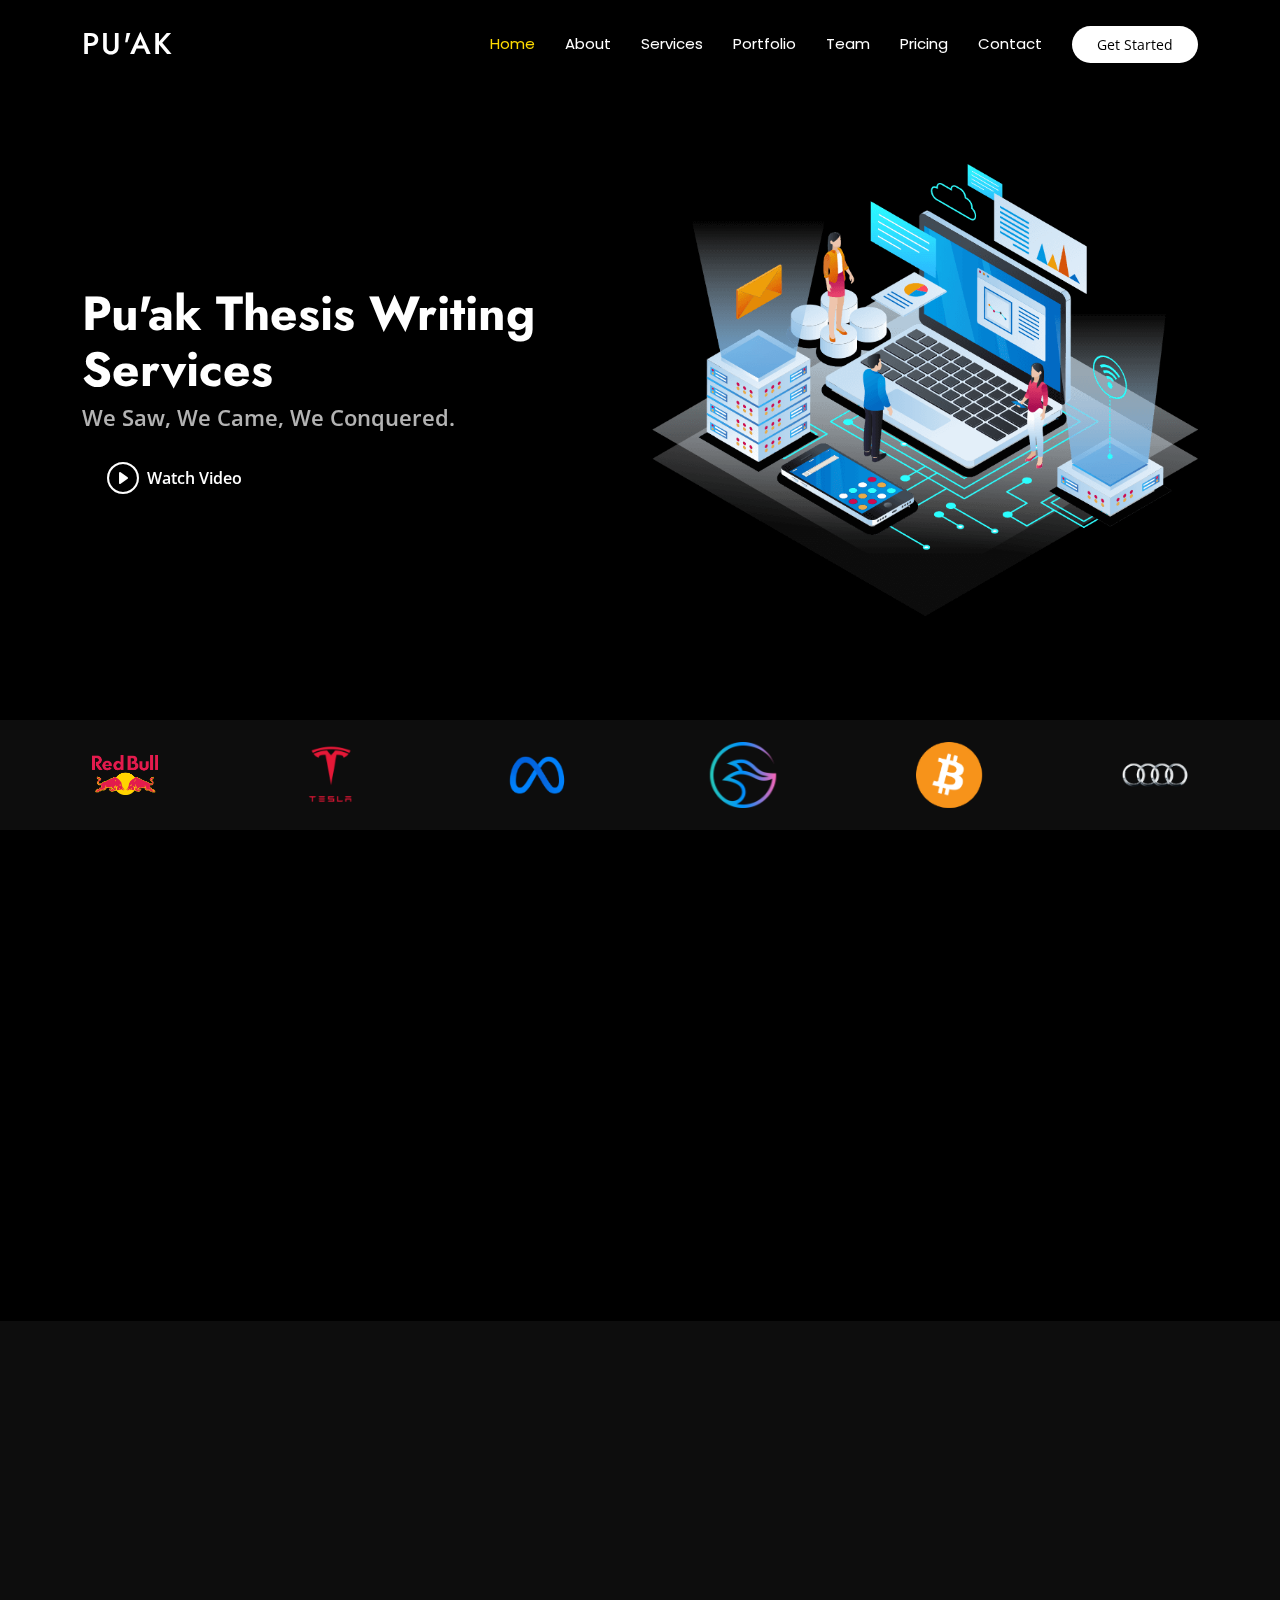
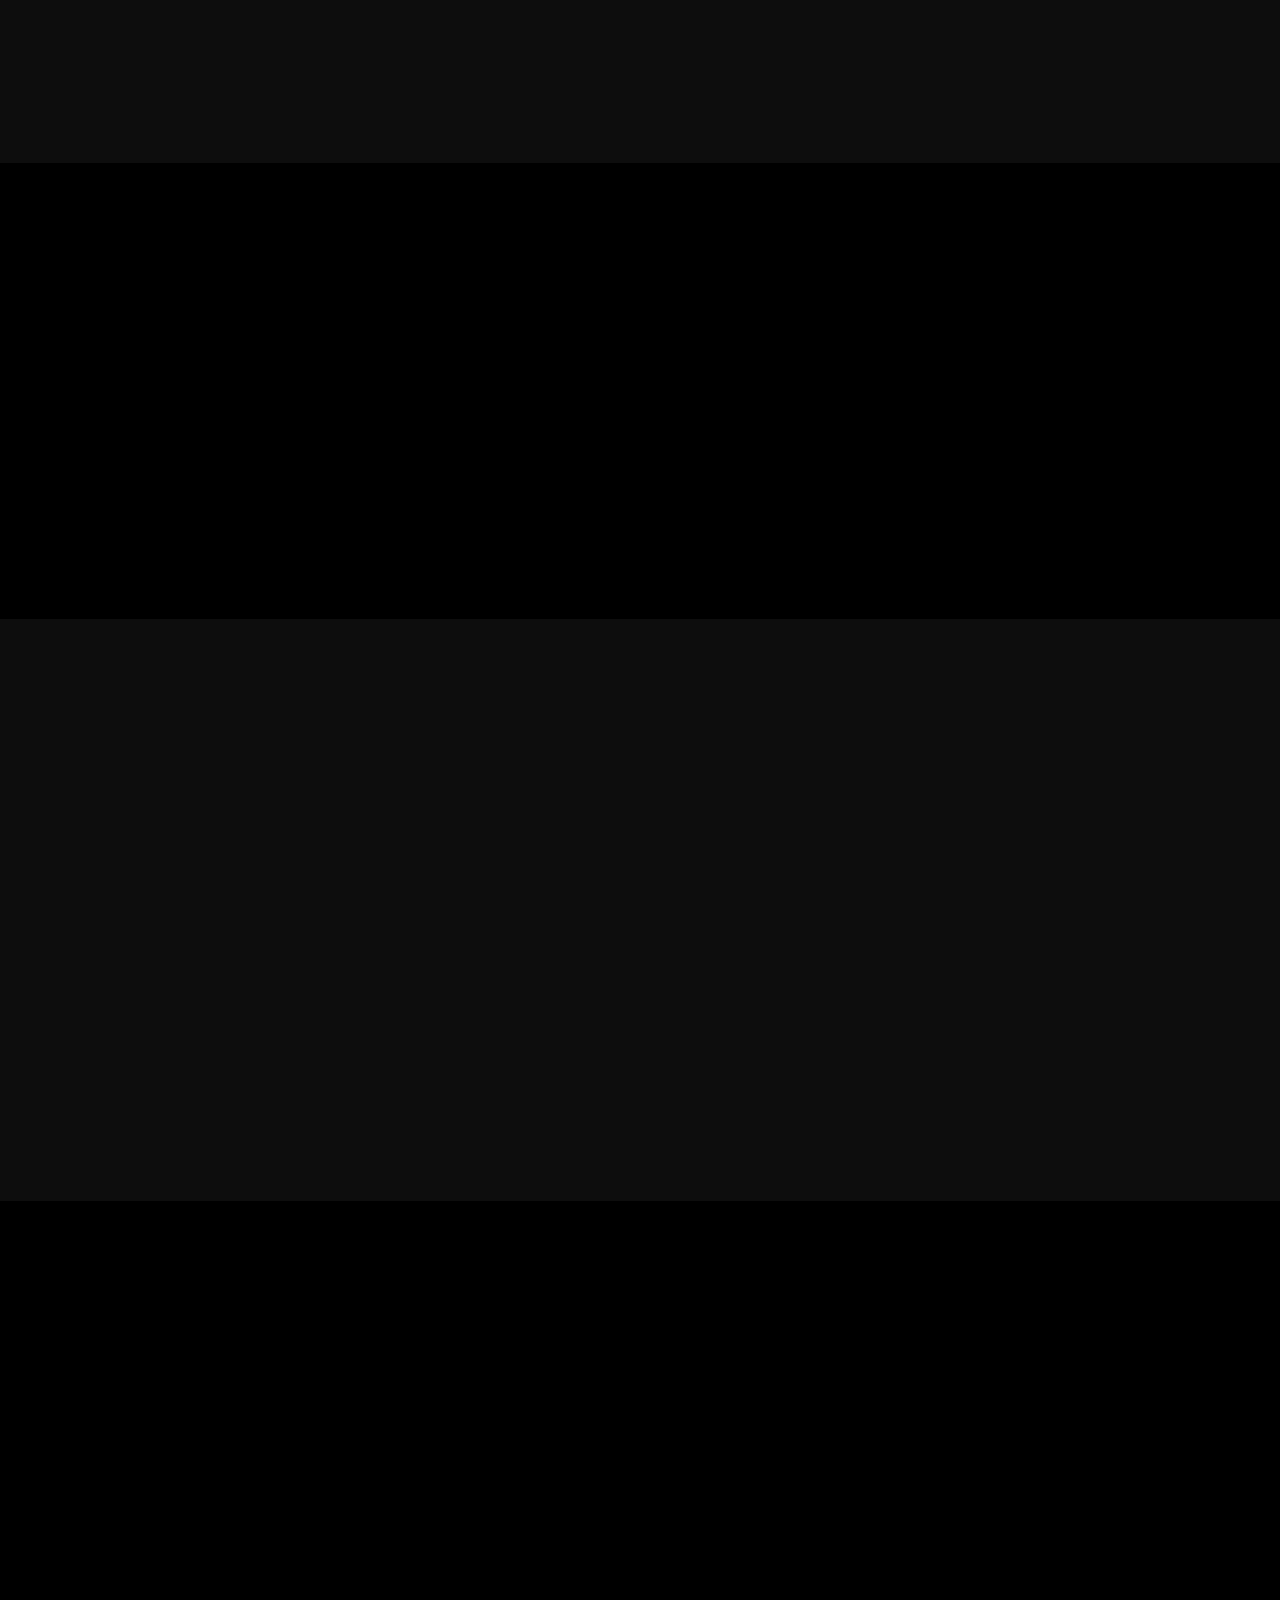
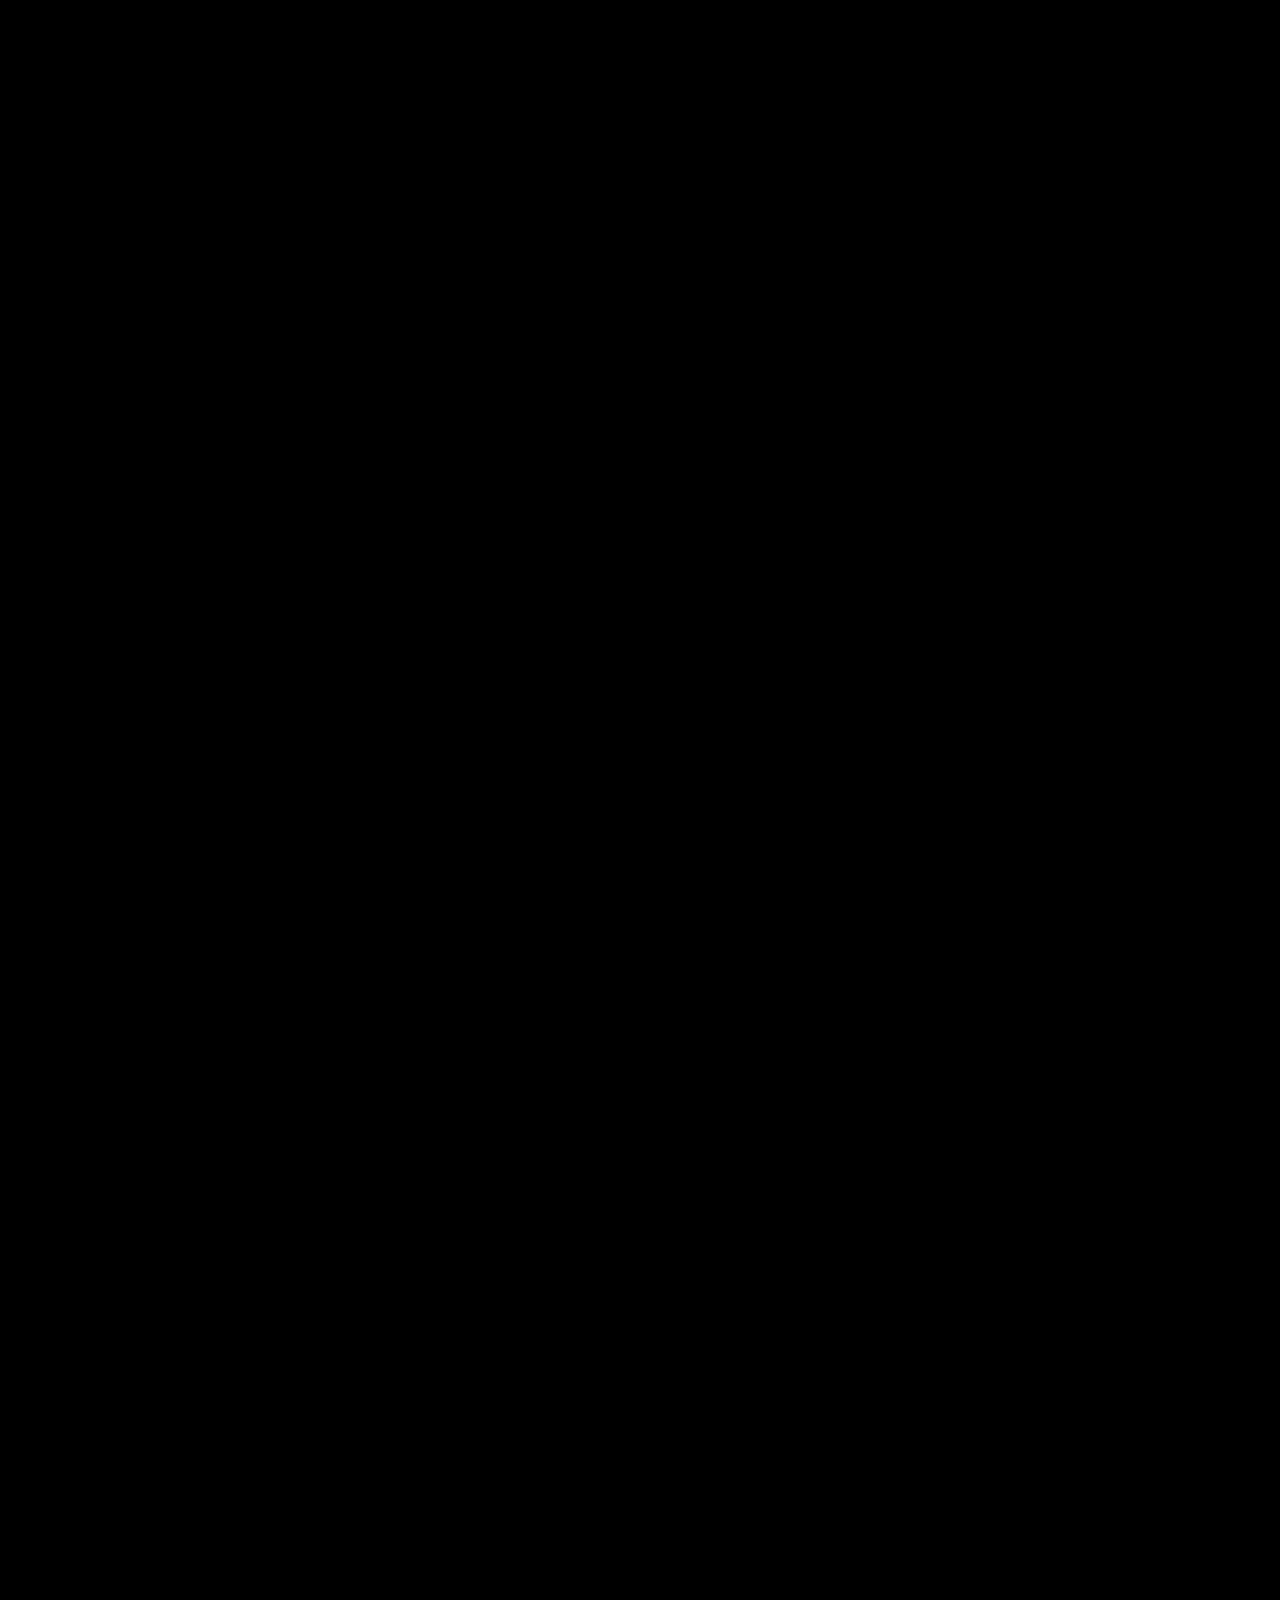
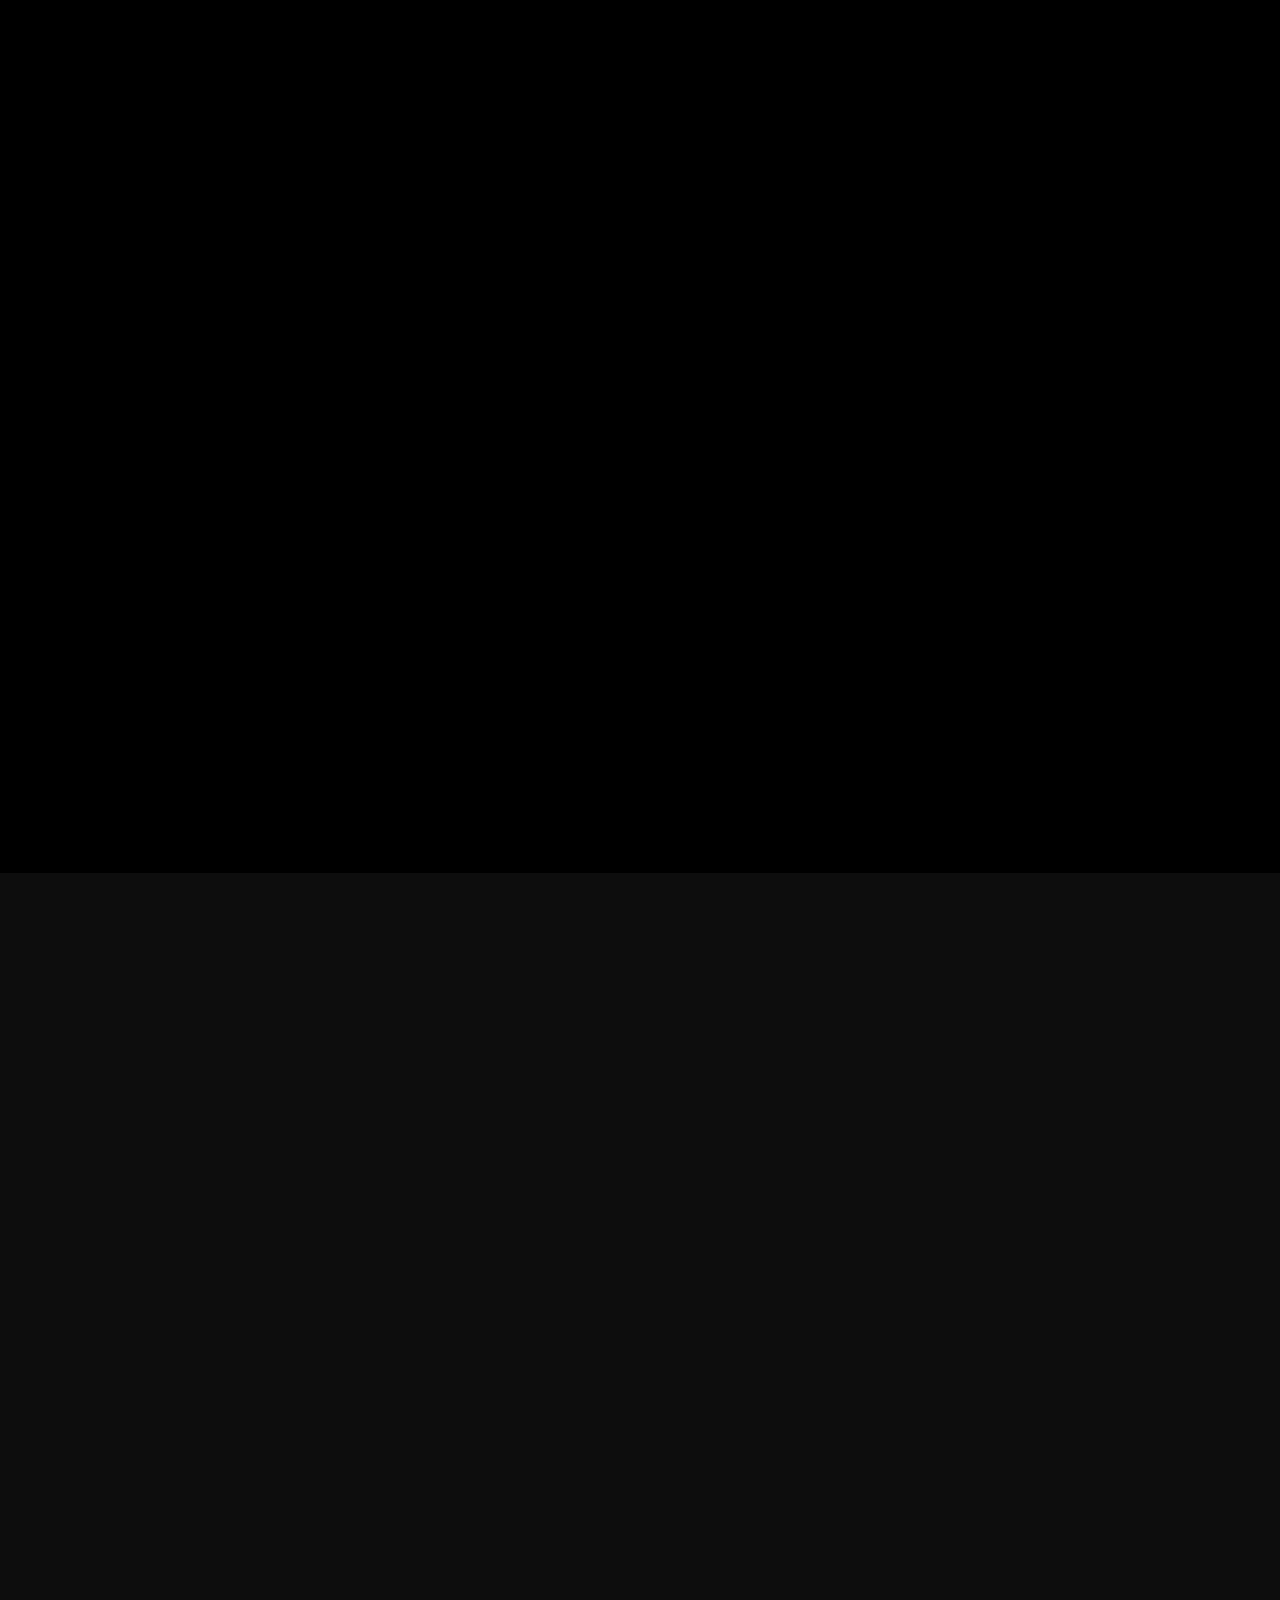
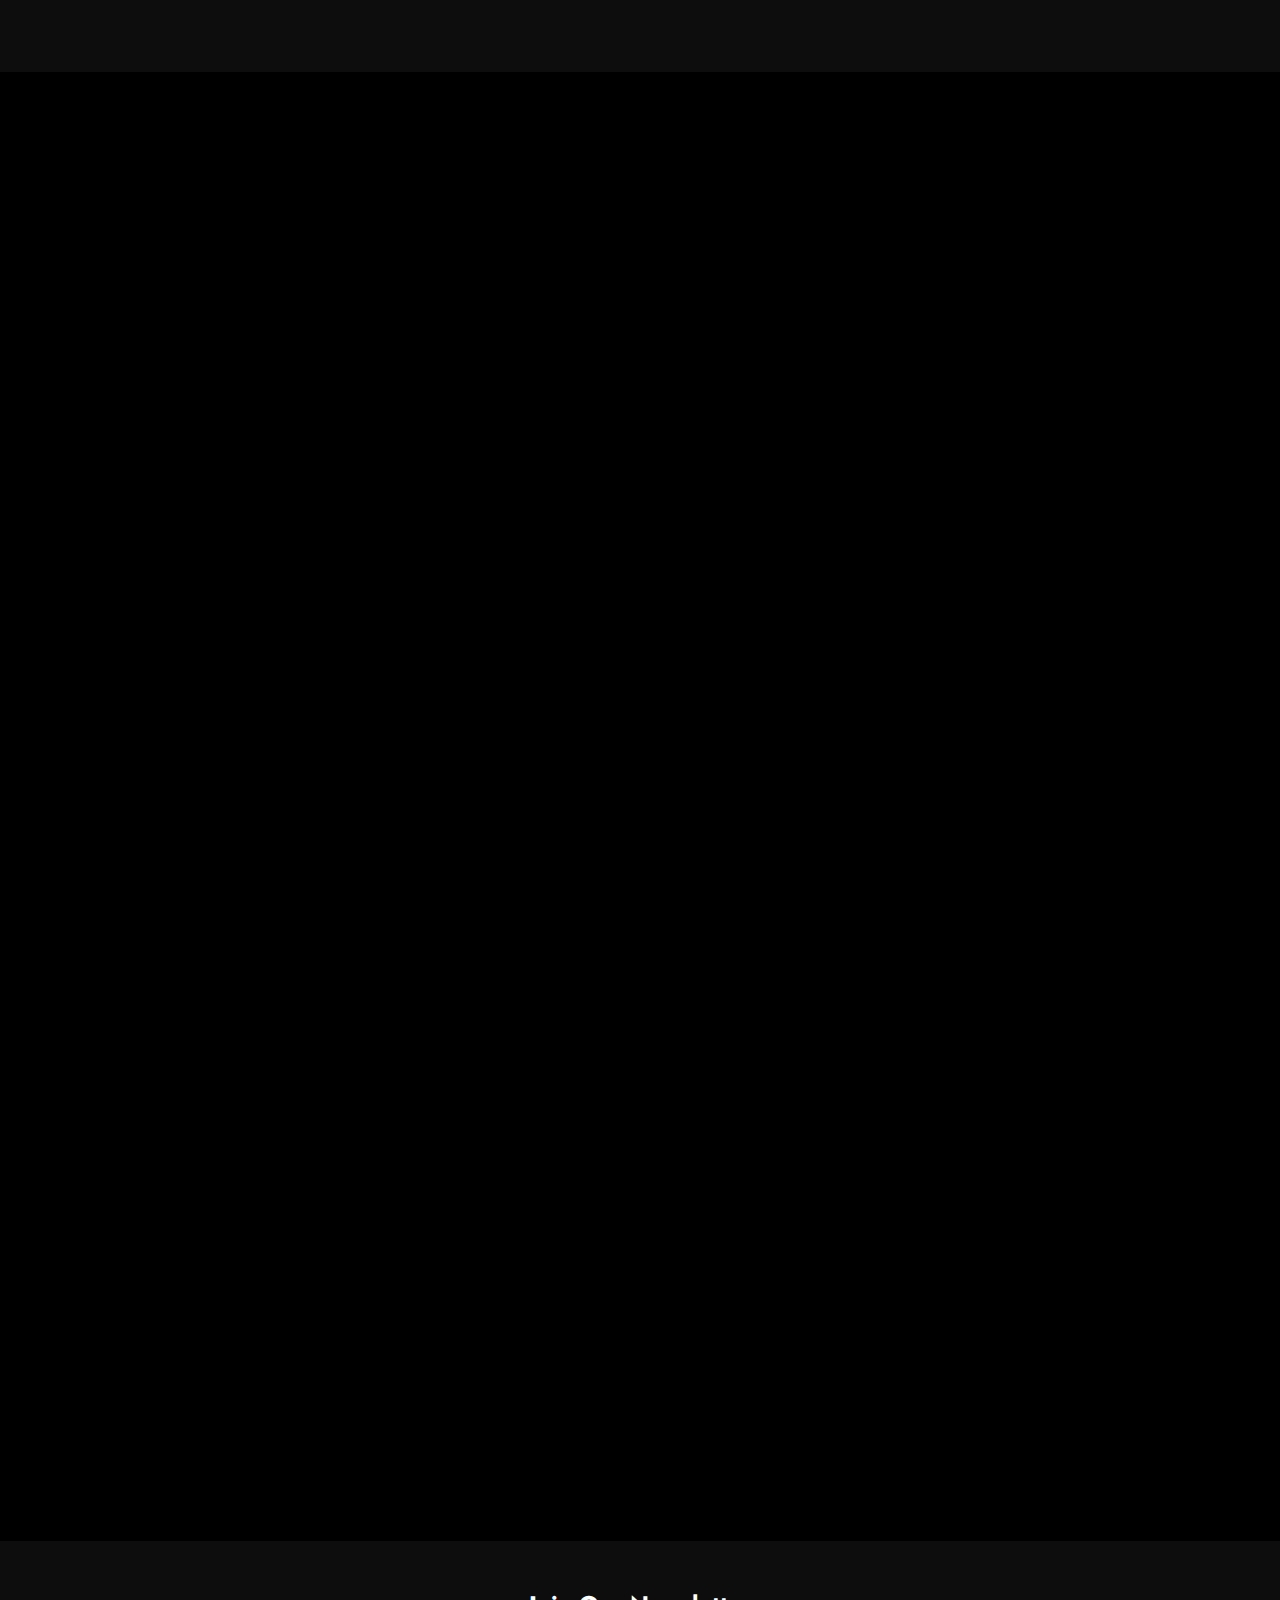
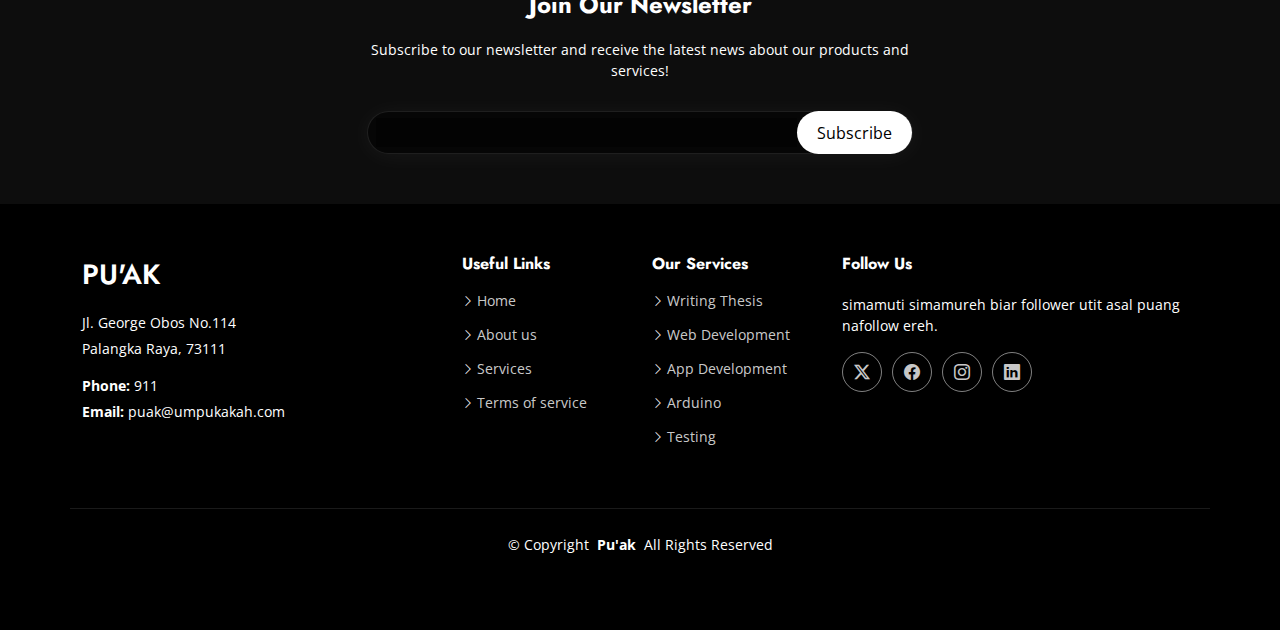
==== index.html @ 038afdee "Update index.html" ====
<!DOCTYPE html>
<html lang="en">

<head>
  <meta charset="utf-8">
  <meta content="width=device-width, initial-scale=1.0" name="viewport">
  <title>Prototype</title>
  <meta content="" name="description">
  <meta content="" name="keywords">

  <!-- Favicons -->
  <link href="assets/img/favicon.png" rel="icon">
  <link href="assets/img/apple-touch-icon.png" rel="apple-touch-icon">

  <!-- Fonts -->
  <link href="https://fonts.googleapis.com" rel="preconnect">
  <link href="https://fonts.gstatic.com" rel="preconnect" crossorigin>
  <link href="https://fonts.googleapis.com/css2?family=Open+Sans:ital,wght@0,300;0,400;0,500;0,600;0,700;0,800;1,300;1,400;1,500;1,600;1,700;1,800&family=Poppins:ital,wght@0,100;0,200;0,300;0,400;0,500;0,600;0,700;0,800;0,900;1,100;1,200;1,300;1,400;1,500;1,600;1,700;1,800;1,900&family=Jost:ital,wght@0,100;0,200;0,300;0,400;0,500;0,600;0,700;0,800;0,900;1,100;1,200;1,300;1,400;1,500;1,600;1,700;1,800;1,900&display=swap" rel="stylesheet">

  <!-- Vendor CSS Files -->
  <link href="assets/vendor/bootstrap/css/bootstrap.min.css" rel="stylesheet">
  <link href="assets/vendor/bootstrap-icons/bootstrap-icons.css" rel="stylesheet">
  <link href="assets/vendor/aos/aos.css" rel="stylesheet">
  <link href="assets/vendor/glightbox/css/glightbox.min.css" rel="stylesheet">
  <link href="assets/vendor/swiper/swiper-bundle.min.css" rel="stylesheet">

  <!-- Main CSS File -->
  <link href="assets/css/main.css" rel="stylesheet">
  
</head>

<body class="index-page">

  <header id="header" class="header d-flex align-items-center fixed-top">
    <div class="container-fluid container-xl position-relative d-flex align-items-center">

      <a href="index.html" class="logo d-flex align-items-center me-auto">
        <h1 class="sitename">PU'AK</h1>
      </a>

      <nav id="navmenu" class="navmenu">
        <ul>
          <li><a href="#hero" class="">Home</a></li>
          <li><a href="#about">About</a></li>
          <li><a href="#services">Services</a></li>
          <li><a href="#portfolio">Portfolio</a></li>
          <li><a href="#team">Team</a></li>
          <li><a href="#pricing">Pricing</a></li>
          <!-- <li class="dropdown"><a href="#"><span>Dropdown</span> <i class="bi bi-chevron-down toggle-dropdown"></i></a>
            <ul>
              <li><a href="#">Dropdown 1</a></li>
              <li class="dropdown"><a href="#"><span>Deep Dropdown</span> <i class="bi bi-chevron-down toggle-dropdown"></i></a>
                <ul>
                  <li><a href="#">Deep Dropdown 1</a></li>
                  <li><a href="#">Deep Dropdown 2</a></li>
                  <li><a href="#">Deep Dropdown 3</a></li>
                  <li><a href="#">Deep Dropdown 4</a></li>
                  <li><a href="#">Deep Dropdown 5</a></li>
                </ul>
              </li>
              <li><a href="#">Dropdown 2</a></li>
              <li><a href="#">Dropdown 3</a></li>
              <li><a href="#">Dropdown 4</a></li>
            </ul>
          </li> -->
          <li><a href="#contact">Contact</a></li>
        </ul>
        <i class="mobile-nav-toggle d-xl-none bi bi-list"></i>
      </nav>

      <a class="btn-getstarted" href="#about">Get Started</a>

    </div>
  </header>

  <main class="main">

    <!-- Hero Section -->
    <section id="hero" class="hero section">

      <div class="container">
        <div class="row gy-4">
          <div class="col-lg-6 order-2 order-lg-1 d-flex flex-column justify-content-center" data-aos="zoom-out">
            <h1 class="">Pu'ak Thesis Writing Services</h1>
            <p class="">We Saw, We Came, We Conquered.</p>
            <div class="d-flex">
              <a href="assets/vid/asik.mp4" class="glightbox btn-watch-video d-flex align-items-center"><i class="bi bi-play-circle"></i><span>Watch Video</span></a>
            </div>
          </div>
          <div class="col-lg-6 order-1 order-lg-2 hero-img" data-aos="zoom-out" data-aos-delay="200">
            <img src="assets/img/hero-img.png" class="img-fluid animated" alt="">
          </div>
        </div>
      </div>

    </section>

    <!-- Clients Section -->
    <section id="clients" class="clients section">

      <div class="container" data-aos="zoom-in">

        <div class="swiper">
          <script type="application/json" class="swiper-config">
            {
              "loop": true,
              "speed": 600,
              "autoplay": {
                "delay": 5000
              },
              "slidesPerView": "auto",
              "pagination": {
                "el": ".swiper-pagination",
                "type": "bullets",
                "clickable": true
              },
              "breakpoints": {
                "320": {
                  "slidesPerView": 2,
                  "spaceBetween": 40
                },
                "480": {
                  "slidesPerView": 3,
                  "spaceBetween": 60
                },
                "640": {
                  "slidesPerView": 4,
                  "spaceBetween": 80
                },
                "992": {
                  "slidesPerView": 5,
                  "spaceBetween": 120
                },
                "1200": {
                  "slidesPerView": 6,
                  "spaceBetween": 120
                }
              }
            }
          </script>
          <div class="swiper-wrapper align-items-center">
            <div class="swiper-slide"><img src="assets/img/clients/client-11.png" class="img-fluid" alt=""></div>
            <div class="swiper-slide"><img src="assets/img/clients/client-2.png" class="img-fluid" alt=""></div>
            <div class="swiper-slide"><img src="assets/img/clients/client-3.png" class="img-fluid" alt=""></div>
            <div class="swiper-slide"><img src="assets/img/clients/client-4.png" class="img-fluid" alt=""></div>
            <div class="swiper-slide"><img src="assets/img/clients/client-5.png" class="img-fluid" alt=""></div>
            <div class="swiper-slide"><img src="assets/img/clients/client-6.png" class="img-fluid" alt=""></div>
            <div class="swiper-slide"><img src="assets/img/clients/client-7.png" class="img-fluid" alt=""></div>
            <div class="swiper-slide"><img src="assets/img/clients/client-8.png" class="img-fluid" alt=""></div>
            <div class="swiper-slide"><img src="assets/img/clients/client-9.png" class="img-fluid" alt=""></div>
          </div>
        </div>

      </div>

    </section><!-- /Clients Section -->

    <!-- About Section -->
    <section id="about" class="about section">

      <!-- Section Title -->
      <div class="container section-title" data-aos="fade-up">
        <h2 class="">About Us</h2>
      </div><!-- End Section Title -->

      <div class="container">

        <div class="row gy-4">

          <div class="col-lg-6 content" data-aos="fade-up" data-aos-delay="100">
            <p>
              Pu'ak, also known as Pudis Akademi, is a team of developers based in Palangka Raya. We are dedicated to assisting you in the creation of your thesis, guiding you from the initial stages all the way to your final seminar.
            </p>
            <ul>
              <li><i class="bi bi-check2-circle"></i> <span>Thesis writing services.</span></li>
              <li><i class="bi bi-check2-circle"></i> <span>Project Development.</span></li>
              <li><i class="bi bi-check2-circle"></i> <span>Project Testing.</span></li>
            </ul>
          </div>

          <div class="col-lg-6" data-aos="fade-up" data-aos-delay="200">
            <p>We serve with wholehearted dedication and full responsibility. Our courteous approach ensures mutual respect and excellence in all that we do at Pu'ak. </p>
            <a href="#" class="read-more"><span>Read More</span><i class="bi bi-arrow-right"></i></a>
          </div>

        </div>

      </div>

    </section><!-- /About Section -->

    <!-- Why Us Section -->
    <section id="why-us" class="section why-us" data-builder="section">

      <div class="container-fluid">

        <div class="row gy-4">

          <div class="col-lg-7 d-flex flex-column justify-content-center order-2 order-lg-1">

            <div class="content px-xl-5" data-aos="fade-up" data-aos-delay="100">
              <h3 class=""><span class="">Any </span><strong>questions?</strong></h3>
              <p class="">
                Below are some questions that may in your mind:
              </p>
            </div>

            <div class="faq-container px-xl-5" data-aos="fade-up" data-aos-delay="200">

              <div class="faq-item faq-active">

                <h3><span>01</span>How long does it usually take to complete the production process?</h3>
                <div class="faq-content">
                  <p>The production process usually depends on the complexity of the thesis topic, but it generally does not take more than 2 months.</p>
                </div>
                <i class="faq-toggle bi bi-chevron-right"></i>
              </div><!-- End Faq item-->

              <div class="faq-item">
                <h3><span>02</span>What tools will be used in the process of creating this thesis?</h3>
                <div class="faq-content">
                  <p>We use professional tools such as Mendeley/Zotero for reference management and Turnitin to check for plagiarism.</p>
                </div>
                <i class="faq-toggle bi bi-chevron-right"></i>
              </div><!-- End Faq item-->

              <div class="faq-item">
                <h3><span>03</span>Is revision allowed?</h3>
                <div class="faq-content">
                  <p>Of course, we will revise anything necessary until you are ready for the final presentation seminar.</p>
                </div>
                <i class="faq-toggle bi bi-chevron-right"></i>
              </div><!-- End Faq item-->

            </div>

          </div>

          <div class="col-lg-5 order-1 order-lg-2 why-us-img">
            <img src="assets/img/why-us.png" class="img-fluid" alt="" data-aos="zoom-in" data-aos-delay="100">
          </div>
        </div>

      </div>

    </section><!-- /Why Us Section -->

    <!-- Skills Section -->
    <section id="skills" class="skills section">

      <div class="container" data-aos="fade-up" data-aos-delay="100">

        <div class="row">

          <div class="col-lg-6 d-flex align-items-center">
            <img src="assets/img/skills.png" class="img-fluid" alt="">
          </div>

          <div class="col-lg-6 pt-4 pt-lg-0 content">

            <h3>We Specialize On</h3>
            <p class="fst-italic">
              Programming Language.
            </p>

            <div class="skills-content skills-animation">

              <div class="progress">
                <span class="skill"><span>HTML, CSS</span> <i class="val">100%</i></span>
                <div class="progress-bar-wrap">
                  <div class="progress-bar" role="progressbar" aria-valuenow="100" aria-valuemin="0" aria-valuemax="100"></div>
                </div>
              </div><!-- End Skills Item -->

              <div class="progress">
                <span class="skill"><span>JavaScript</span> <i class="val">90%</i></span>
                <div class="progress-bar-wrap">
                  <div class="progress-bar" role="progressbar" aria-valuenow="90" aria-valuemin="0" aria-valuemax="100"></div>
                </div>
              </div><!-- End Skills Item -->

              <div class="progress">
                <span class="skill"><span>Python</span> <i class="val">75%</i></span>
                <div class="progress-bar-wrap">
                  <div class="progress-bar" role="progressbar" aria-valuenow="75" aria-valuemin="0" aria-valuemax="100"></div>
                </div>
              </div><!-- End Skills Item -->

              <div class="progress">
                <span class="skill"><span>PHP</span> <i class="val">55%</i></span>
                <div class="progress-bar-wrap">
                  <div class="progress-bar" role="progressbar" aria-valuenow="55" aria-valuemin="0" aria-valuemax="100"></div>
                </div>
              </div><!-- End Skills Item -->

            </div>

          </div>
        </div>

      </div>

    </section><!-- /Skills Section -->

    <!-- Services Section -->
    <section id="services" class="services section">

      <!-- Section Title -->
      <div class="container section-title" data-aos="fade-up">
        <h2>Services</h2>
        <p>Here are the services we provide.</p>
      </div><!-- End Section Title -->

      <div class="container">

        <div class="row gy-4">

          <div class="col-xl-3 col-md-6 d-flex" data-aos="fade-up" data-aos-delay="100">
            <div class="service-item position-relative">
              <div class="icon"><i class="bi bi-activity icon"></i></div>
              <h4><a href="service-details.html" class="stretched-link">Thesis Writing Only</a></h4>
              <p>lorem ipsum dolor sit amet, assalamualaikum can i be your soul mate?</p>
            </div>
          </div><!-- End Service Item -->

          <div class="col-xl-3 col-md-6 d-flex" data-aos="fade-up" data-aos-delay="200">
            <div class="service-item position-relative">
              <div class="icon"><i class="bi bi-bounding-box-circles icon"></i></div>
              <h4><a href="service-details.html" class="stretched-link">Project Development</a></h4>
              <p>lorem ipsum dolor sit amet, assalamualaikum have we ever met?</p>
            </div>
          </div><!-- End Service Item -->

          <div class="col-xl-3 col-md-6 d-flex" data-aos="fade-up" data-aos-delay="300">
            <div class="service-item position-relative">
              <div class="icon"><i class="bi bi-calendar4-week icon"></i></div>
              <h4><a href="service-details.html" class="stretched-link">Testing Project</a></h4>
              <p>lorem ipsum dolor sit amet, mantan ikam jadi jamet!</p>
            </div>
          </div><!-- End Service Item -->

          <div class="col-xl-3 col-md-6 d-flex" data-aos="fade-up" data-aos-delay="400">
            <div class="service-item position-relative">
              <div class="icon"><i class="bi bi-broadcast icon"></i></div>
              <h4><a href="service-details.html" class="stretched-link">Writing, Dev and Testing</a></h4>
              <p>lorem ipsum dolor sit amet, pacar ikam nyembah baphomet!</p>
            </div>
          </div><!-- End Service Item -->

        </div>

      </div>

    </section><!-- /Services Section -->

    <!-- Call To Action Section -->
    <section id="call-to-action" class="call-to-action section">

      <img src="assets/img/cta-bg.jpg" alt="">

      <div class="container">

        <div class="row" data-aos="zoom-in" data-aos-delay="100">
          <div class="col-xl-9 text-center text-xl-start">
            <h3>Quotes</h3>
            <p>Tugas yang baik adalah tugas yang selesai dikerjakan.</p>
          </div>
          <div class="col-xl-3 cta-btn-container text-center">
            <a class="cta-btn align-middle" href="#">Mulek Lagi Ma Amau</a>
          </div>
        </div>

      </div>

    </section><!-- /Call To Action Section -->

    <!-- Portfolio Section -->
    <section id="portfolio" class="portfolio section">

      <!-- Section Title -->
      <div class="container section-title" data-aos="fade-up">
        <h2>Portfolio</h2>
      </div><!-- End Section Title -->

      <div class="container">

        <div class="isotope-layout" data-default-filter="*" data-layout="masonry" data-sort="original-order">

          <ul class="portfolio-filters isotope-filters" data-aos="fade-up" data-aos-delay="100">
            <li data-filter="*" class="filter-active">All</li>
            <li data-filter=".filter-app">Thesis</li>
            <li data-filter=".filter-product">Project</li>
            <li data-filter=".filter-branding">Testing</li>
          </ul><!-- End Portfolio Filters -->

          <div class="row gy-4 isotope-container" data-aos="fade-up" data-aos-delay="200">

            <div class="col-lg-4 col-md-6 portfolio-item isotope-item filter-app">
              <img src="assets/img/masonry-portfolio/masonry-portfolio-1.jpg" class="img-fluid" alt="">
              <div class="portfolio-info">
                <h4>Thesis 1</h4>
                <p>Lorem ipsum, dolor sit amet</p>
                <a href="assets/img/masonry-portfolio/masonry-portfolio-1.jpg" title="Thesis 1" data-gallery="portfolio-gallery-app" class="glightbox preview-link"><i class="bi bi-zoom-in"></i></a>
                <a href="portfolio-details.html" title="More Details" class="details-link"><i class="bi bi-link-45deg"></i></a>
              </div>
            </div><!-- End Portfolio Item -->

            <div class="col-lg-4 col-md-6 portfolio-item isotope-item filter-product">
              <img src="assets/img/masonry-portfolio/masonry-portfolio-2.jpg" class="img-fluid" alt="">
              <div class="portfolio-info">
                <h4>Project 1</h4>
                <p>Lorem ipsum, dolor sit amet</p>
                <a href="assets/img/masonry-portfolio/masonry-portfolio-2.jpg" title="Project 1" data-gallery="portfolio-gallery-product" class="glightbox preview-link"><i class="bi bi-zoom-in"></i></a>
                <a href="portfolio-details.html" title="More Details" class="details-link"><i class="bi bi-link-45deg"></i></a>
              </div>
            </div><!-- End Portfolio Item -->

            <div class="col-lg-4 col-md-6 portfolio-item isotope-item filter-branding">
              <img src="assets/img/masonry-portfolio/masonry-portfolio-3.jpg" class="img-fluid" alt="">
              <div class="portfolio-info">
                <h4>Testing 1</h4>
                <p>Lorem ipsum, dolor sit amet</p>
                <a href="assets/img/masonry-portfolio/masonry-portfolio-3.jpg" title="Testing 1" data-gallery="portfolio-gallery-branding" class="glightbox preview-link"><i class="bi bi-zoom-in"></i></a>
                <a href="portfolio-details.html" title="More Details" class="details-link"><i class="bi bi-link-45deg"></i></a>
              </div>
            </div><!-- End Portfolio Item -->

            <div class="col-lg-4 col-md-6 portfolio-item isotope-item filter-app">
              <img src="assets/img/masonry-portfolio/masonry-portfolio-4.jpg" class="img-fluid" alt="">
              <div class="portfolio-info">
                <h4>Thesis 2</h4>
                <p>Lorem ipsum, dolor sit amet</p>
                <a href="assets/img/masonry-portfolio/masonry-portfolio-4.jpg" title="Thesis 2" data-gallery="portfolio-gallery-app" class="glightbox preview-link"><i class="bi bi-zoom-in"></i></a>
                <a href="portfolio-details.html" title="More Details" class="details-link"><i class="bi bi-link-45deg"></i></a>
              </div>
            </div><!-- End Portfolio Item -->

            <div class="col-lg-4 col-md-6 portfolio-item isotope-item filter-product">
              <img src="assets/img/masonry-portfolio/masonry-portfolio-5.jpg" class="img-fluid" alt="">
              <div class="portfolio-info">
                <h4>Project 2</h4>
                <p>Lorem ipsum, dolor sit amet</p>
                <a href="assets/img/masonry-portfolio/masonry-portfolio-5.jpg" title="Project 2" data-gallery="portfolio-gallery-product" class="glightbox preview-link"><i class="bi bi-zoom-in"></i></a>
                <a href="portfolio-details.html" title="More Details" class="details-link"><i class="bi bi-link-45deg"></i></a>
              </div>
            </div><!-- End Portfolio Item -->

            <div class="col-lg-4 col-md-6 portfolio-item isotope-item filter-branding">
              <img src="assets/img/masonry-portfolio/masonry-portfolio-6.jpg" class="img-fluid" alt="">
              <div class="portfolio-info">
                <h4>Testing 2</h4>
                <p>Lorem ipsum, dolor sit amet</p>
                <a href="assets/img/masonry-portfolio/masonry-portfolio-6.jpg" title="Testing 2" data-gallery="portfolio-gallery-branding" class="glightbox preview-link"><i class="bi bi-zoom-in"></i></a>
                <a href="portfolio-details.html" title="More Details" class="details-link"><i class="bi bi-link-45deg"></i></a>
              </div>
            </div><!-- End Portfolio Item -->

            <div class="col-lg-4 col-md-6 portfolio-item isotope-item filter-app">
              <img src="assets/img/masonry-portfolio/masonry-portfolio-7.jpg" class="img-fluid" alt="">
              <div class="portfolio-info">
                <h4>Thesis 3</h4>
                <p>Lorem ipsum, dolor sit amet</p>
                <a href="assets/img/masonry-portfolio/masonry-portfolio-7.jpg" title="Thesis 3" data-gallery="portfolio-gallery-app" class="glightbox preview-link"><i class="bi bi-zoom-in"></i></a>
                <a href="portfolio-details.html" title="More Details" class="details-link"><i class="bi bi-link-45deg"></i></a>
              </div>
            </div><!-- End Portfolio Item -->

            <div class="col-lg-4 col-md-6 portfolio-item isotope-item filter-product">
              <img src="assets/img/masonry-portfolio/masonry-portfolio-8.jpg" class="img-fluid" alt="">
              <div class="portfolio-info">
                <h4>Project 3</h4>
                <p>Lorem ipsum, dolor sit amet</p>
                <a href="assets/img/masonry-portfolio/masonry-portfolio-8.jpg" title="Project 3" data-gallery="portfolio-gallery-product" class="glightbox preview-link"><i class="bi bi-zoom-in"></i></a>
                <a href="portfolio-details.html" title="More Details" class="details-link"><i class="bi bi-link-45deg"></i></a>
              </div>
            </div><!-- End Portfolio Item -->

            <div class="col-lg-4 col-md-6 portfolio-item isotope-item filter-branding">
              <img src="assets/img/masonry-portfolio/masonry-portfolio-9.jpg" class="img-fluid" alt="">
              <div class="portfolio-info">
                <h4>Testing 3</h4>
                <p>Lorem ipsum, dolor sit amet</p>
                <a href="assets/img/masonry-portfolio/masonry-portfolio-9.jpg" title="Thesis 2" data-gallery="portfolio-gallery-branding" class="glightbox preview-link"><i class="bi bi-zoom-in"></i></a>
                <a href="portfolio-details.html" title="More Details" class="details-link"><i class="bi bi-link-45deg"></i></a>
              </div>
            </div><!-- End Portfolio Item -->

          </div><!-- End Portfolio Container -->

        </div>

      </div>

    </section><!-- /Portfolio Section -->

    <!-- Team Section -->
    <section id="team" class="team section">

      <!-- Section Title -->
      <div class="container section-title" data-aos="fade-up">
        <h2>Team</h2>
      </div><!-- End Section Title -->

      <div class="container">

        <div class="row gy-4">

          <div class="col-lg-6" data-aos="fade-up" data-aos-delay="100">
            <div class="team-member d-flex align-items-start">
              <div class="pic"><img src="assets/img/team/team-1.jpg" class="img-fluid" alt=""></div>
              <div class="member-info">
                <h4>Ronaldo Dwi Anaku Aminu</h4>
                <span>Chief Executive Officer</span>
                <div class="social">
                  <a href=""><i class="bi bi-twitter-x"></i></a>
                  <a href=""><i class="bi bi-facebook"></i></a>
                  <a href="https://www.instagram.com/baronnnd_/"><i class="bi bi-instagram"></i></a>
                  <a href=""> <i class="bi bi-linkedin"></i> </a>
                </div>
              </div>
            </div>
          </div><!-- End Team Member -->

          <div class="col-lg-6" data-aos="fade-up" data-aos-delay="200">
            <div class="team-member d-flex align-items-start">
              <div class="pic"><img src="assets/img/team/team-2.jpg" class="img-fluid" alt=""></div>
              <div class="member-info">
                <h4>Jeli Krisna</h4>
                <span>Product Manager</span>
                <div class="social">
                  <a href=""><i class="bi bi-twitter-x"></i></a>
                  <a href=""><i class="bi bi-facebook"></i></a>
                  <a href="https://www.instagram.com/krss_naaa/"><i class="bi bi-instagram"></i></a>
                  <a href=""> <i class="bi bi-linkedin"></i> </a>
                </div>
              </div>
            </div>
          </div><!-- End Team Member -->

          <div class="col-lg-6" data-aos="fade-up" data-aos-delay="300">
            <div class="team-member d-flex align-items-start">
              <div class="pic"><img src="assets/img/team/team-3.jpg" class="img-fluid" alt=""></div>
              <div class="member-info">
                <h4>Kristian Lai Tare</h4>
                <span>CTO</span>
                <div class="social">
                  <a href=""><i class="bi bi-twitter-x"></i></a>
                  <a href=""><i class="bi bi-facebook"></i></a>
                  <a href="https://www.instagram.com/kristian_lai_tare/"><i class="bi bi-instagram"></i></a>
                  <a href=""> <i class="bi bi-linkedin"></i> </a>
                </div>
              </div>
            </div>
          </div><!-- End Team Member -->

          <div class="col-lg-6" data-aos="fade-up" data-aos-delay="400">
            <div class="team-member d-flex align-items-start">
              <div class="pic"><img src="assets/img/team/team-4.jpg" class="img-fluid" alt=""></div>
              <div class="member-info">
                <h4>Abe Pangemanan</h4>
                <span>Accountant</span>
                <div class="social">
                  <a href=""><i class="bi bi-twitter-x"></i></a>
                  <a href=""><i class="bi bi-facebook"></i></a>
                  <a href="https://www.instagram.com/abe_gamar20/"><i class="bi bi-instagram"></i></a>
                  <a href=""> <i class="bi bi-linkedin"></i> </a>
                </div>
              </div>
            </div>
          </div><!-- End Team Member -->

          <div class="col-lg-6" data-aos="fade-up" data-aos-delay="300">
            <div class="team-member d-flex align-items-start">
              <div class="pic"><img src="assets/img/team/team-5.jpg" class="img-fluid" alt=""></div>
              <div class="member-info">
                <h4>Kristianarco Utama Putra</h4>
                <span>IT Support</span>
                <div class="social">
                  <a href=""><i class="bi bi-twitter-x"></i></a>
                  <a href=""><i class="bi bi-facebook"></i></a>
                  <a href="https://www.instagram.com/kristiann_175/"><i class="bi bi-instagram"></i></a>
                  <a href=""> <i class="bi bi-linkedin"></i> </a>
                </div>
              </div>
            </div>
          </div><!-- End Team Member -->

          <div class="col-lg-6" data-aos="fade-up" data-aos-delay="300">
            <div class="team-member d-flex align-items-start">
              <div class="pic"><img src="assets/img/team/team-6.jpg" class="img-fluid" alt=""></div>
              <div class="member-info">
                <h4>Daniel</h4>
                <span>Customer Support</span>
                <div class="social">
                  <a href=""><i class="bi bi-twitter-x"></i></a>
                  <a href=""><i class="bi bi-facebook"></i></a>
                  <a href="https://www.instagram.com/daniel.djanguk/"><i class="bi bi-instagram"></i></a>
                  <a href=""> <i class="bi bi-linkedin"></i> </a>
                </div>
              </div>
            </div>
          </div><!-- End Team Member -->

          <div class="col-lg-6" data-aos="fade-up" data-aos-delay="400">
            <div class="team-member d-flex align-items-start">
              <div class="pic"><img src="assets/img/team/team-7.jpg" class="img-fluid" alt=""></div>
              <div class="member-info">
                <h4>Bravo Teguh Sabarno</h4>
                <span>Technical Support</span>
                <div class="social">
                  <a href=""><i class="bi bi-twitter-x"></i></a>
                  <a href=""><i class="bi bi-facebook"></i></a>
                  <a href="https://www.instagram.com/bravoshuget.01/"><i class="bi bi-instagram"></i></a>
                  <a href=""> <i class="bi bi-linkedin"></i> </a>
                </div>
              </div>
            </div>
          </div><!-- End Team Member -->

        </div>

      </div>

    </section><!-- /Team Section -->

    <!-- Pricing Section -->
    <section id="pricing" class="pricing section">

      <!-- Section Title -->
      <div class="container section-title" data-aos="fade-up">
        <h2>Pricing</h2>
      </div><!-- End Section Title -->

      <div class="container">

        <div class="row gy-4">

          <div class="col-lg-4" data-aos="zoom-in" data-aos-delay="100">
            <div class="pricing-item">
              <h3>Premium Plan</h3>
              <h4><sup>$</sup>100<span> / project</span></h4>
              <ul>
                <li><i class="bi bi-check"></i> <span>Quam adipiscing vitae proin</span></li>
                <li><i class="bi bi-check"></i> <span>Nec feugiat nisl pretium</span></li>
                <li><i class="bi bi-check"></i> <span>Nulla at volutpat diam uteera</span></li>
                <li class="na"><i class="bi bi-x"></i> <span>Pharetra massa massa ultricies</span></li>
                <li class="na"><i class="bi bi-x"></i> <span>Massa ultricies mi quis hendrerit</span></li>
              </ul>
              <a href="#" class="buy-btn">Buy Now</a>
            </div>
          </div><!-- End Pricing Item -->

          <div class="col-lg-4" data-aos="zoom-in" data-aos-delay="200">
            <div class="pricing-item featured">
              <h3>Developer Plan</h3>
              <h4><sup>$</sup>200<span> / project</span></h4>
              <ul>
                <li><i class="bi bi-check"></i> <span>Quam adipiscing vitae proin</span></li>
                <li><i class="bi bi-check"></i> <span>Nec feugiat nisl pretium</span></li>
                <li><i class="bi bi-check"></i> <span>Nulla at volutpat diam uteera</span></li>
                <li><i class="bi bi-check"></i> <span>Pharetra massa massa ultricies</span></li>
                <li><i class="bi bi-check"></i> <span>Massa ultricies mi quis hendrerit</span></li>
              </ul>
              <a href="#" class="buy-btn">Buy Now</a>
            </div>
          </div><!-- End Pricing Item -->

          <div class="col-lg-4" data-aos="zoom-in" data-aos-delay="300">
            <div class="pricing-item">
              <h3>Ultradeveloper Plan</h3>
              <h4><sup>$</sup>300<span> / project</span></h4>
              <ul>
                <li><i class="bi bi-check"></i> <span>Quam adipiscing vitae proin</span></li>
                <li><i class="bi bi-check"></i> <span>Nec feugiat nisl pretium</span></li>
                <li><i class="bi bi-check"></i> <span>Nulla at volutpat diam uteera</span></li>
                <li><i class="bi bi-check"></i> <span>Pharetra massa massa ultricies</span></li>
                <li><i class="bi bi-check"></i> <span>Massa ultricies mi quis hendrerit</span></li>
              </ul>
              <a href="#" class="buy-btn">Buy Now</a>
            </div>
          </div><!-- End Pricing Item -->

        </div>

      </div>

    </section><!-- /Pricing Section -->

    <!-- Testimonials Section -->
    <section id="testimonials" class="testimonials section">

      <!-- Section Title -->
      <div class="container section-title" data-aos="fade-up">
        <h2>Testimonials</h2>
      </div><!-- End Section Title -->

      <div class="container" data-aos="fade-up" data-aos-delay="100">

        <div class="swiper">
          <script type="application/json" class="swiper-config">
            {
              "loop": true,
              "speed": 600,
              "autoplay": {
                "delay": 5000
              },
              "slidesPerView": "auto",
              "pagination": {
                "el": ".swiper-pagination",
                "type": "bullets",
                "clickable": true
              }
            }
          </script>
          <div class="swiper-wrapper">

            <div class="swiper-slide">
              <div class="testimonial-item">
                <img src="assets/img/testimonials/testimonials-1.jpg" class="testimonial-img" alt="">
                <h3>Tim Cook</h3>
                <h4>CEO Apple</h4>
                <div class="stars">
                  <i class="bi bi-star-fill"></i><i class="bi bi-star-fill"></i><i class="bi bi-star-fill"></i><i class="bi bi-star-fill"></i><i class="bi bi-star-fill"></i>
                </div>
                <p>
                  <i class="bi bi-quote quote-icon-left"></i>
                  <span>terima kasih udah bantu buatkan iPhone 20 pro maag.</span>
                  <i class="bi bi-quote quote-icon-right"></i>
                </p>
              </div>
            </div><!-- End testimonial item -->

            <div class="swiper-slide">
              <div class="testimonial-item">
                <img src="assets/img/testimonials/testimonials-2.jpg" class="testimonial-img" alt="">
                <h3>Elon Musk</h3>
                <h4>Founder, CTO & CEO SpaceX</h4>
                <div class="stars">
                  <i class="bi bi-star-fill"></i><i class="bi bi-star-fill"></i><i class="bi bi-star-fill"></i><i class="bi bi-star-fill"></i><i class="bi bi-star-fill"></i>
                </div>
                <p>
                  <i class="bi bi-quote quote-icon-left"></i>
                  <span>gacor kang, akhirnya saya bisa lulus 3 tahun setengah.</span>
                  <i class="bi bi-quote quote-icon-right"></i>
                </p>
              </div>
            </div><!-- End testimonial item -->

          </div>
          <div class="swiper-pagination"></div>
        </div>

      </div>

    </section><!-- /Testimonials Section -->

    <!-- Faq 2 Section -->

    <!-- Contact Section -->
    <section id="contact" class="contact section">

      <!-- Section Title -->
      <div class="container section-title" data-aos="fade-up">
        <h2>Contact</h2>
      </div><!-- End Section Title -->

      <div class="container" data-aos="fade-up" data-aos-delay="100">

        <div class="row gy-4">

          <div class="col-lg-5">

            <div class="info-wrap">
              <div class="info-item d-flex" data-aos="fade-up" data-aos-delay="200">
                <i class="bi bi-geo-alt flex-shrink-0"></i>
                <div>
                  <h3>Address</h3>
                  <p>Jl. George Obos No.114</p>
                </div>
              </div><!-- End Info Item -->

              <div class="info-item d-flex" data-aos="fade-up" data-aos-delay="300">
                <i class="bi bi-telephone flex-shrink-0"></i>
                <div>
                  <h3>Call Us</h3>
                  <p>911</p>
                </div>
              </div><!-- End Info Item -->

              <div class="info-item d-flex" data-aos="fade-up" data-aos-delay="400">
                <i class="bi bi-envelope flex-shrink-0"></i>
                <div>
                  <h3>Email Us</h3>
                  <p>puak@umpukakah.com</p>
                </div>
              </div><!-- End Info Item -->

              <iframe src="https://www.google.com/maps/embed?pb=!1m18!1m12!1m3!1d996.7001744907292!2d113.8960868192679!3d-2.2285423545403353!2m3!1f0!2f0!3f0!3m2!1i1024!2i768!4f13.1!3m3!1m2!1s0x2dfcb24d52a09ec1%3A0xe7c3239b44b1d826!2sSTMIK%20Palangkaraya!5e0!3m2!1sen!2sus!4v1717638647977!5m2!1sen!2sus" width="400" height="300" style="border:0;" allowfullscreen="" loading="lazy" referrerpolicy="no-referrer-when-downgrade"></iframe>
            </div>
          </div>

          <div class="col-lg-7">
            <form action="forms/contact.php" method="post" class="php-email-form" data-aos="fade-up" data-aos-delay="200">
              <div class="row gy-4">

                <div class="col-md-6">
                  <label for="name-field" class="pb-2">Your Name</label>
                  <input type="text" name="name" id="name-field" class="form-control" required="">
                </div>

                <div class="col-md-6">
                  <label for="email-field" class="pb-2">Your Email</label>
                  <input type="email" class="form-control" name="email" id="email-field" required="">
                </div>

                <div class="col-md-12">
                  <label for="subject-field" class="pb-2">Subject</label>
                  <input type="text" class="form-control" name="subject" id="subject-field" required="">
                </div>

                <div class="col-md-12">
                  <label for="message-field" class="pb-2">Message</label>
                  <textarea class="form-control" name="message" rows="10" id="message-field" required=""></textarea>
                </div>

                <div class="col-md-12 text-center">
                  <div class="loading">Loading</div>
                  <div class="error-message"></div>
                  <div class="sent-message">Your message has been sent. Thank you!</div>

                  <button type="submit">Send Message</button>
                </div>

              </div>
            </form>
          </div><!-- End Contact Form -->

        </div>

      </div>

    </section><!-- /Contact Section -->

  </main>

  <footer id="footer" class="footer">

    <div class="footer-newsletter">
      <div class="container">
        <div class="row justify-content-center text-center">
          <div class="col-lg-6">
            <h4>Join Our Newsletter</h4>
            <p>Subscribe to our newsletter and receive the latest news about our products and services!</p>
            <form action="forms/newsletter.php" method="post" class="php-email-form">
              <div class="newsletter-form"><input type="email" name="email"><input type="submit" value="Subscribe"></div>
              <div class="loading">Loading</div>
              <div class="error-message"></div>
              <div class="sent-message">Your subscription request has been sent. Thank you!</div>
            </form>
          </div>
        </div>
      </div>
    </div>

    <div class="container footer-top">
      <div class="row gy-4">
        <div class="col-lg-4 col-md-6 footer-about">
          <a href="index.html" class="d-flex align-items-center">
            <span class="sitename">Pu'ak</span>
          </a>
          <div class="footer-contact pt-3">
            <p>Jl. George Obos No.114</p>
            <p>Palangka Raya, 73111</p>
            <p class="mt-3"><strong>Phone:</strong> <span>911</span></p>
            <p><strong>Email:</strong> <span>puak@umpukakah.com</span></p>
          </div>
        </div>

        <div class="col-lg-2 col-md-3 footer-links">
          <h4>Useful Links</h4>
          <ul>
            <li><i class="bi bi-chevron-right"></i> <a href="#">Home</a></li>
            <li><i class="bi bi-chevron-right"></i> <a href="#">About us</a></li>
            <li><i class="bi bi-chevron-right"></i> <a href="#">Services</a></li>
            <li><i class="bi bi-chevron-right"></i> <a href="#">Terms of service</a></li>
          </ul>
        </div>

        <div class="col-lg-2 col-md-3 footer-links">
          <h4>Our Services</h4>
          <ul>
            <li><i class="bi bi-chevron-right"></i> <a href="#">Writing Thesis</a></li>
            <li><i class="bi bi-chevron-right"></i> <a href="#">Web Development</a></li>
            <li><i class="bi bi-chevron-right"></i> <a href="#">App Development</a></li>
            <li><i class="bi bi-chevron-right"></i> <a href="#">Arduino</a></li>
            <li><i class="bi bi-chevron-right"></i> <a href="#">Testing</a></li>
          </ul>
        </div>

        <div class="col-lg-4 col-md-12">
          <h4>Follow Us</h4>
          <p>simamuti simamureh biar follower utit asal puang nafollow ereh.</p>
          <div class="social-links d-flex">
            <a href=""><i class="bi bi-twitter-x"></i></a>
            <a href=""><i class="bi bi-facebook"></i></a>
            <a href=""><i class="bi bi-instagram"></i></a>
            <a href=""><i class="bi bi-linkedin"></i></a>
          </div>
        </div>

      </div>
    </div>

    <div class="container copyright text-center mt-4">
      <p>© <span>Copyright</span> <strong class="px-1 sitename">Pu'ak</strong> <span>All Rights Reserved</span></p>
    </div>

  </footer>

  <!-- Scroll Top -->
  <a href="#" id="scroll-top" class="scroll-top d-flex align-items-center justify-content-center"><i class="bi bi-arrow-up-short"></i></a>

  <!-- Preloader -->
  <div id="preloader"></div>

  <!-- Vendor JS Files -->
  <script src="assets/vendor/bootstrap/js/bootstrap.bundle.min.js"></script>
  <script src="assets/vendor/php-email-form/validate.js"></script>
  <script src="assets/vendor/aos/aos.js"></script>
  <script src="assets/vendor/glightbox/js/glightbox.min.js"></script>
  <script src="assets/vendor/swiper/swiper-bundle.min.js"></script>
  <script src="assets/vendor/waypoints/noframework.waypoints.js"></script>
  <script src="assets/vendor/imagesloaded/imagesloaded.pkgd.min.js"></script>
  <script src="assets/vendor/isotope-layout/isotope.pkgd.min.js"></script>

  <!-- Main JS File -->
  <script src="assets/js/main.js"></script>

</body>

</html>
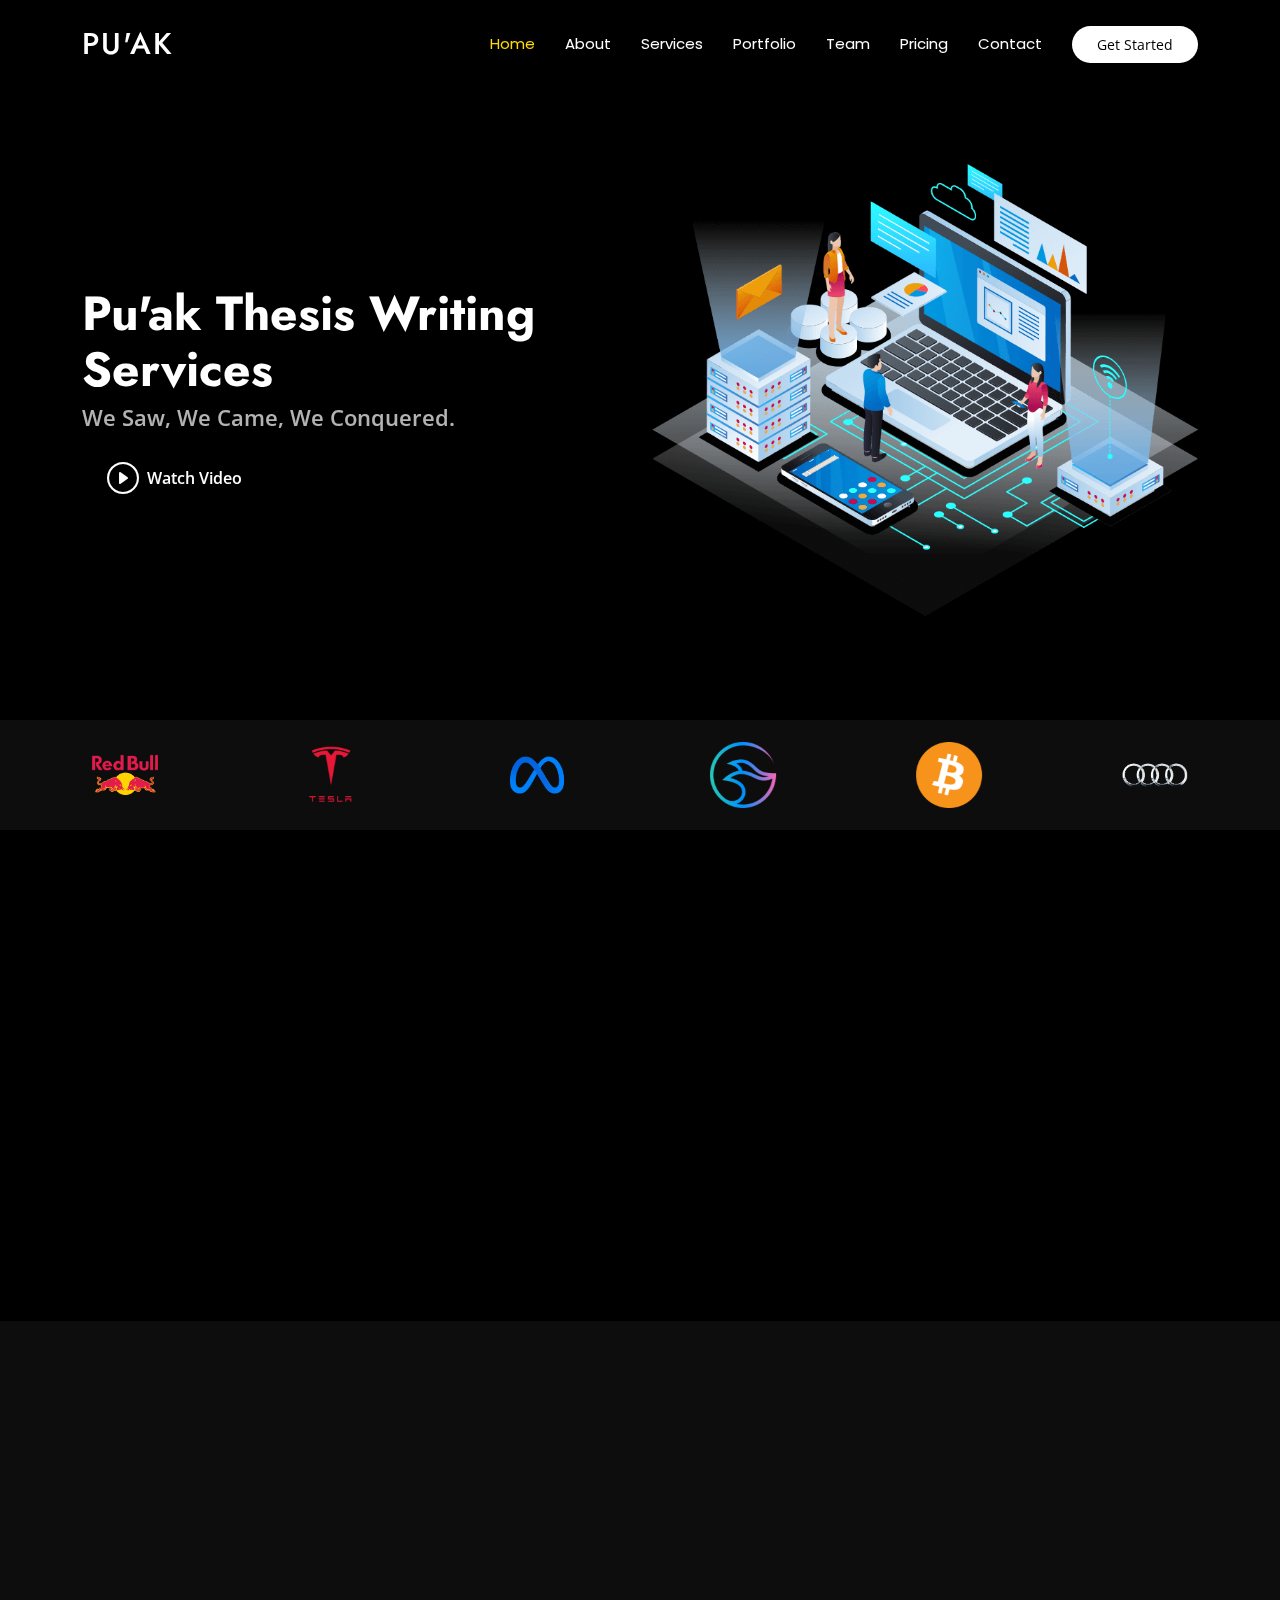
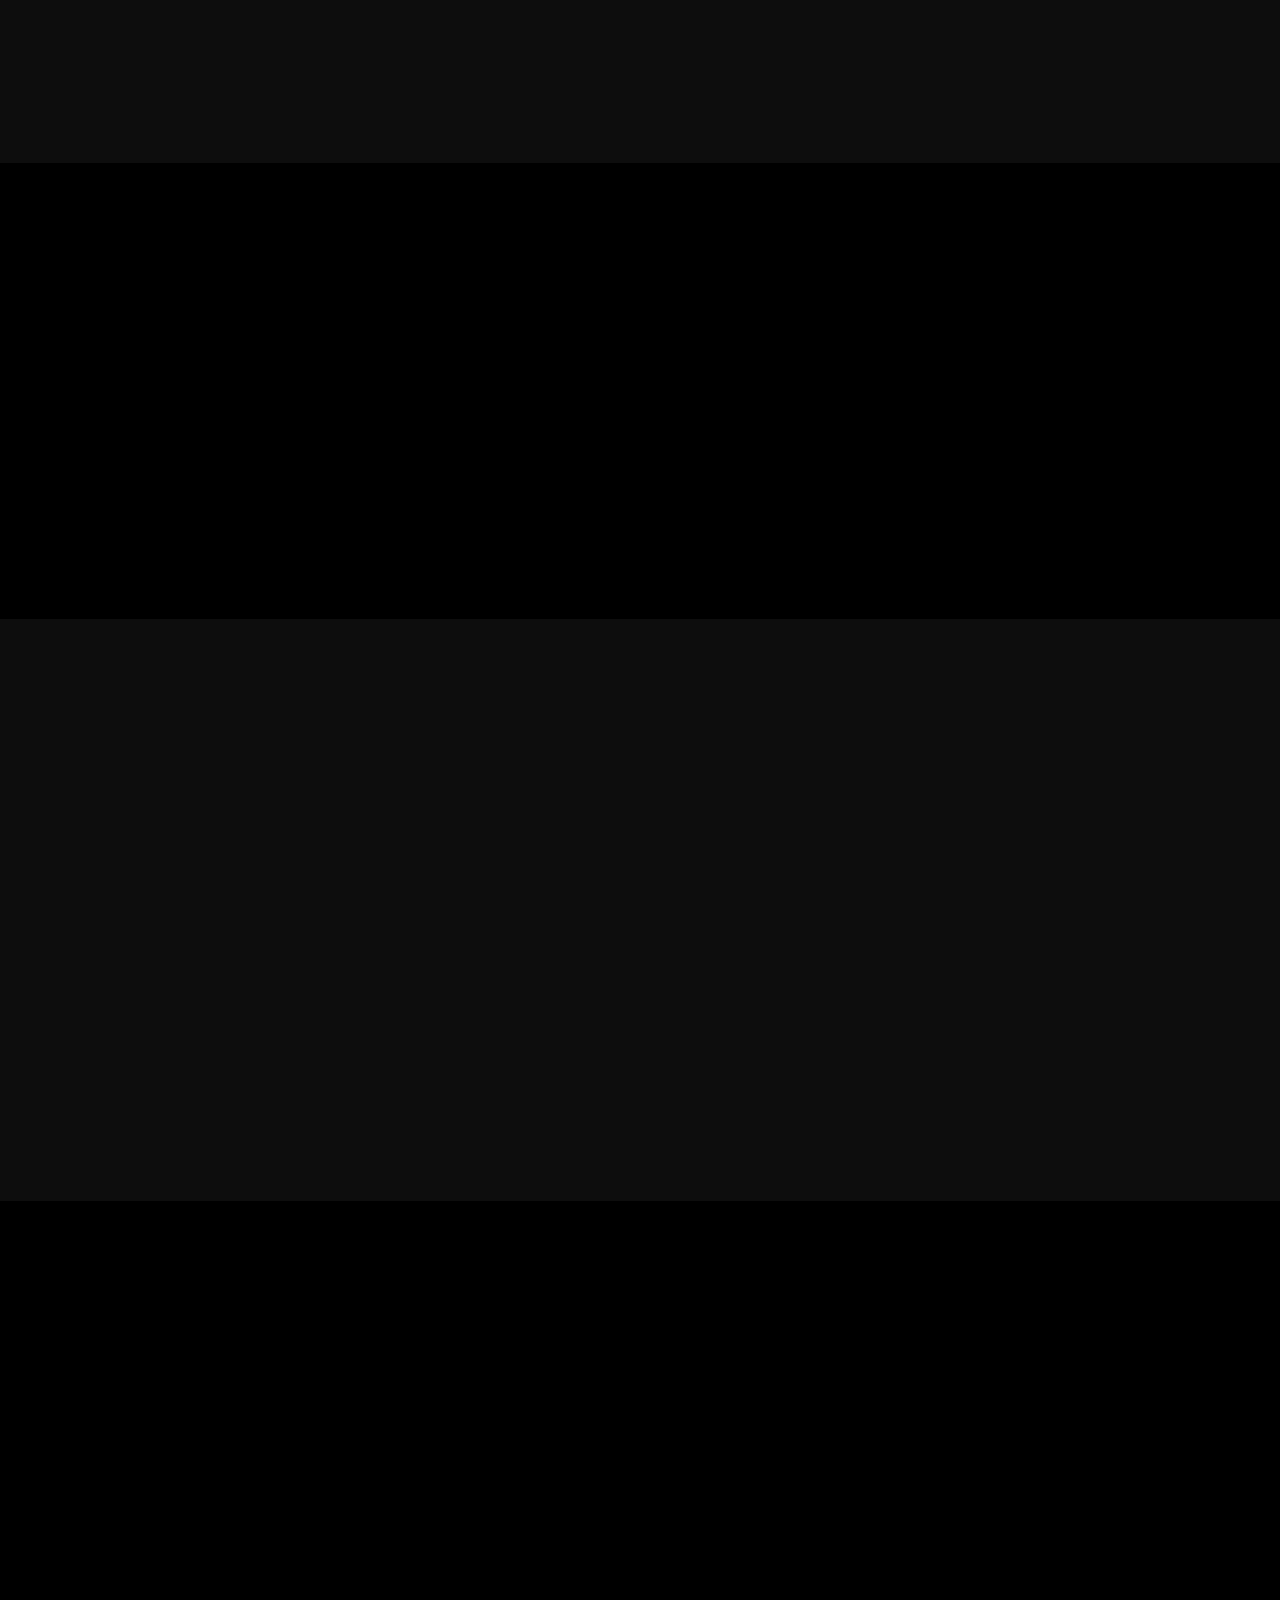
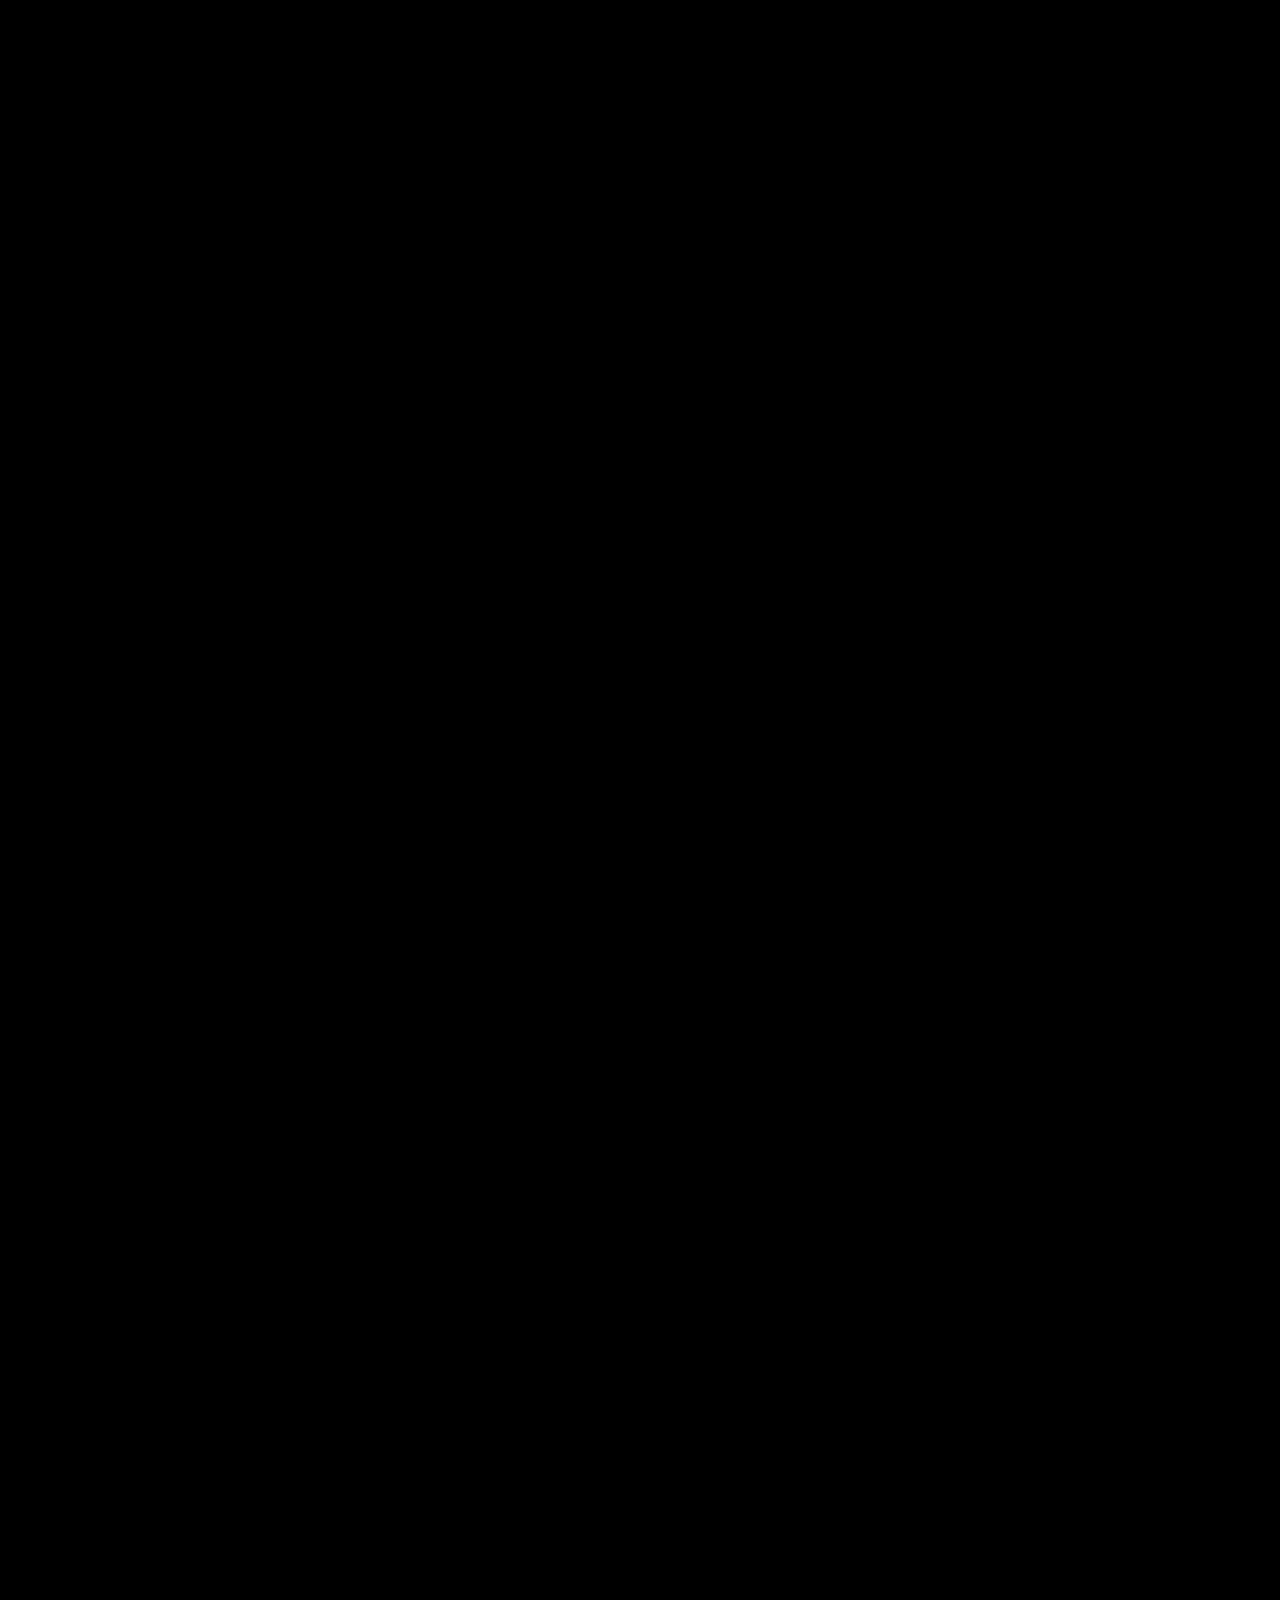
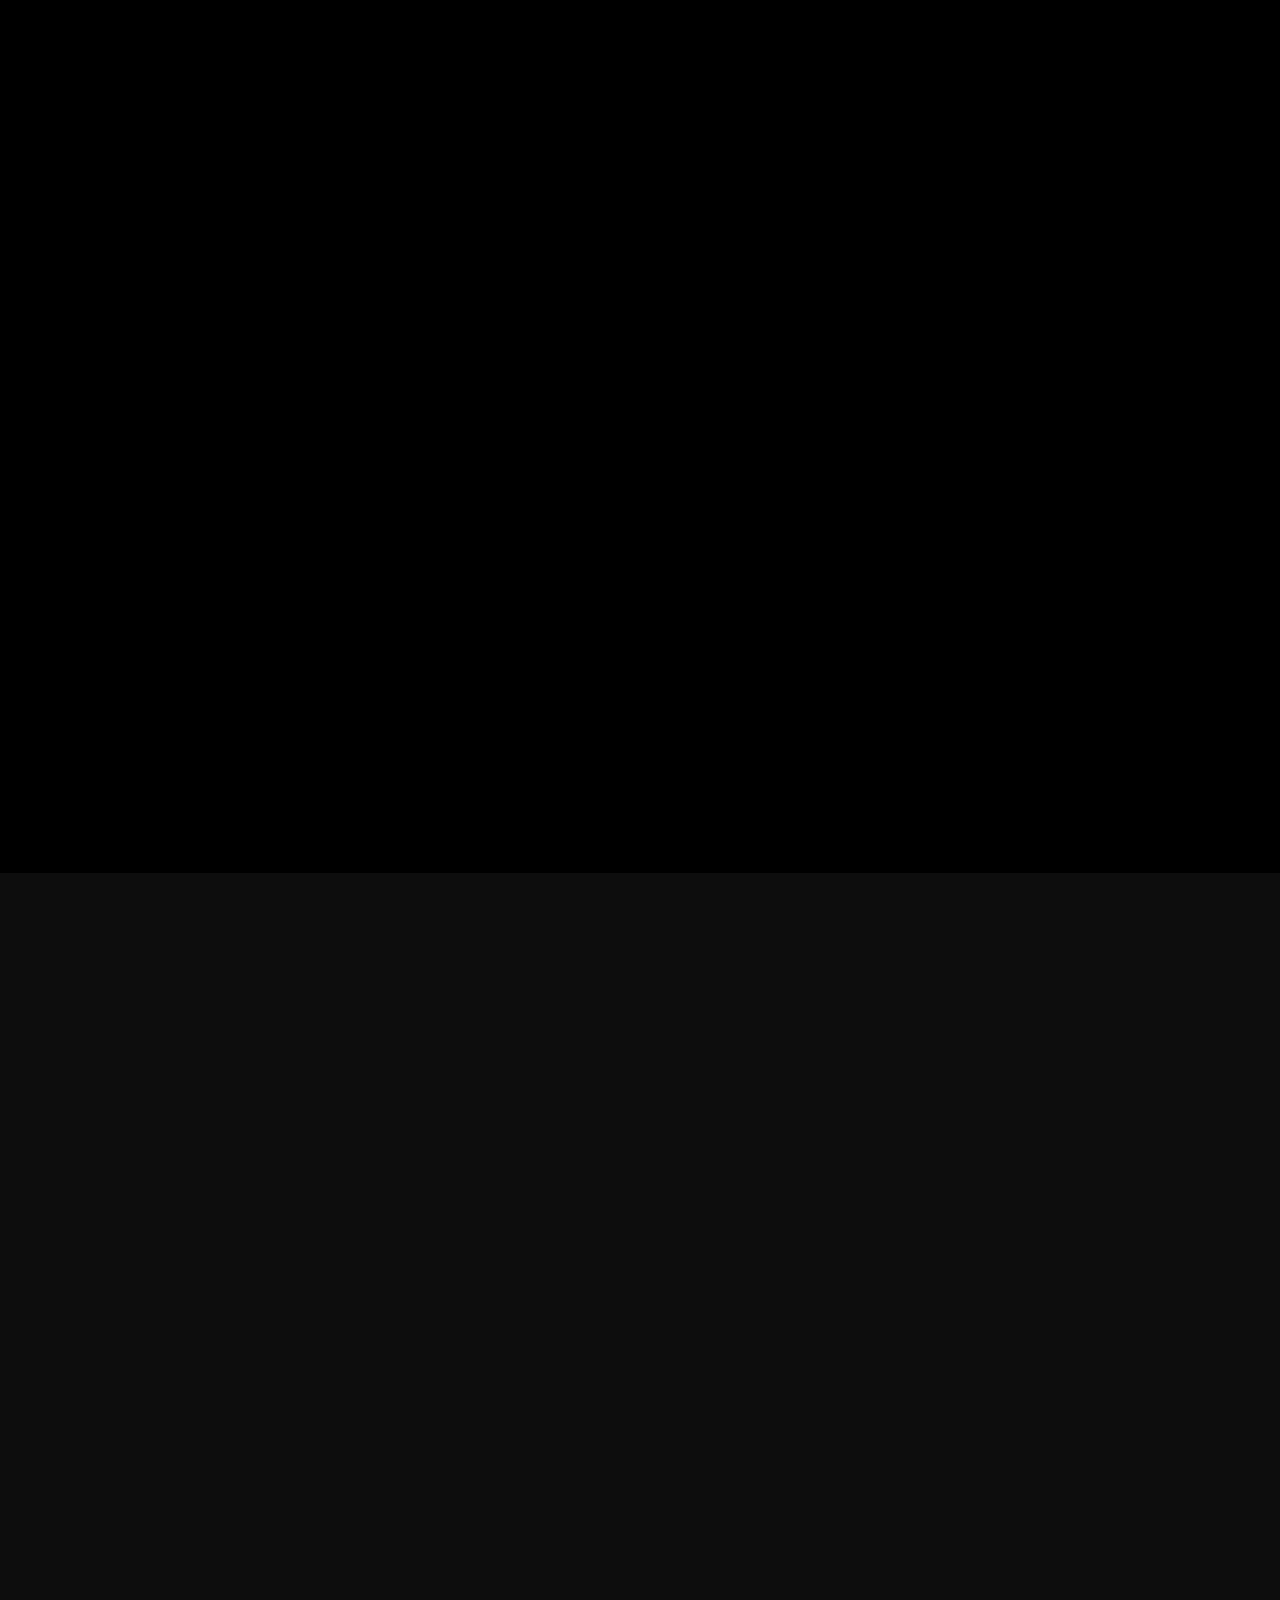
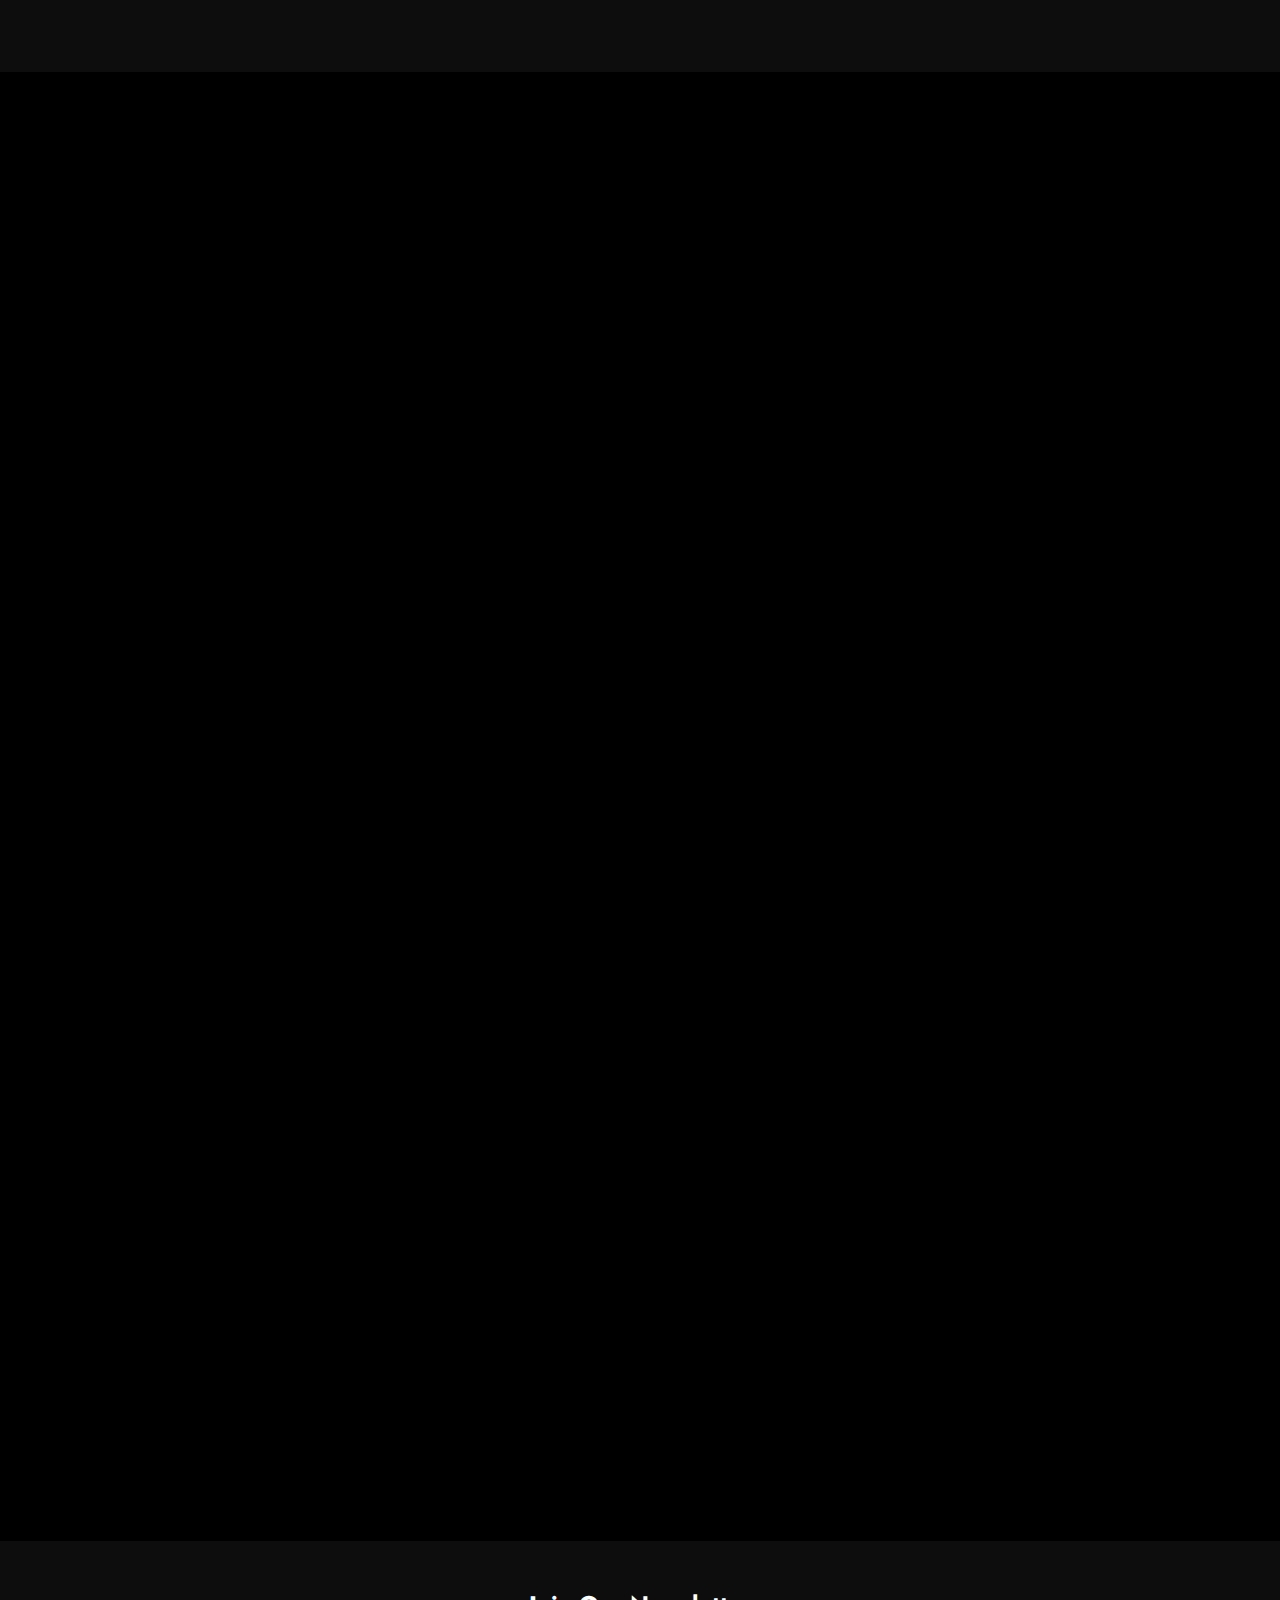
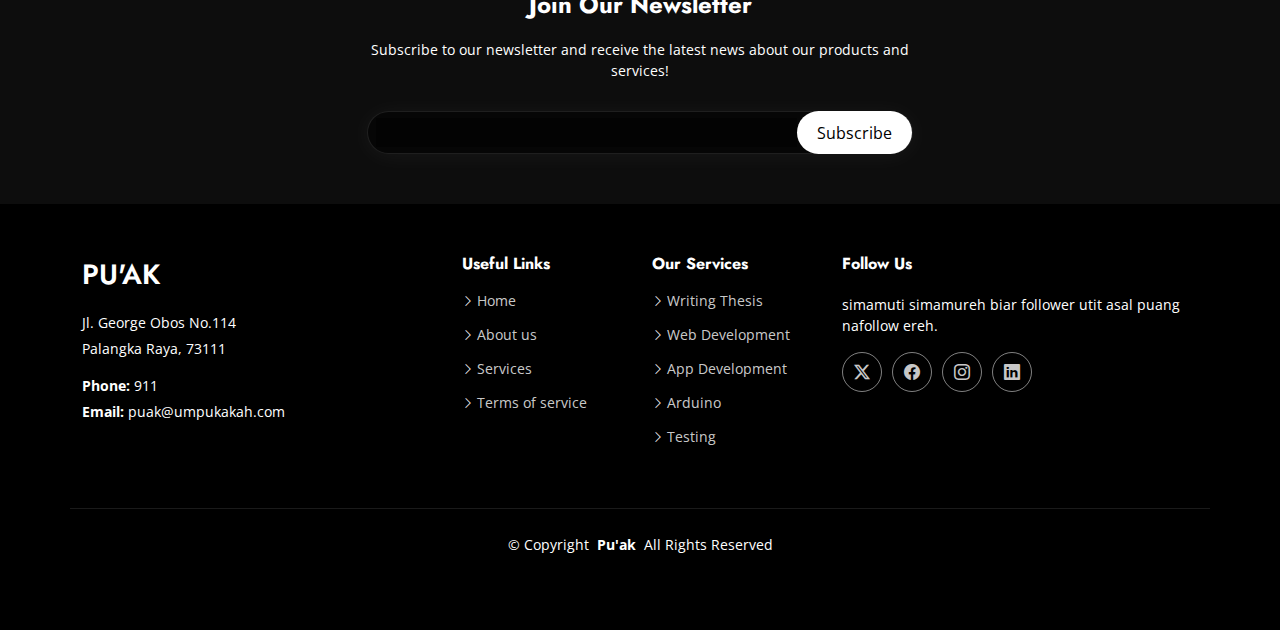
==== commit 18b1fa25: "Update index.html" ====
--- a/index.html
+++ b/index.html
@@ -139,7 +139,7 @@
             }
           </script>
           <div class="swiper-wrapper align-items-center">
-            <div class="swiper-slide"><img src="assets/img/clients/client-11.png" class="img-fluid" alt=""></div>
+            <div class="swiper-slide"><img src="assets/img/clients/client-1.png" class="img-fluid" alt=""></div>
             <div class="swiper-slide"><img src="assets/img/clients/client-2.png" class="img-fluid" alt=""></div>
             <div class="swiper-slide"><img src="assets/img/clients/client-3.png" class="img-fluid" alt=""></div>
             <div class="swiper-slide"><img src="assets/img/clients/client-4.png" class="img-fluid" alt=""></div>
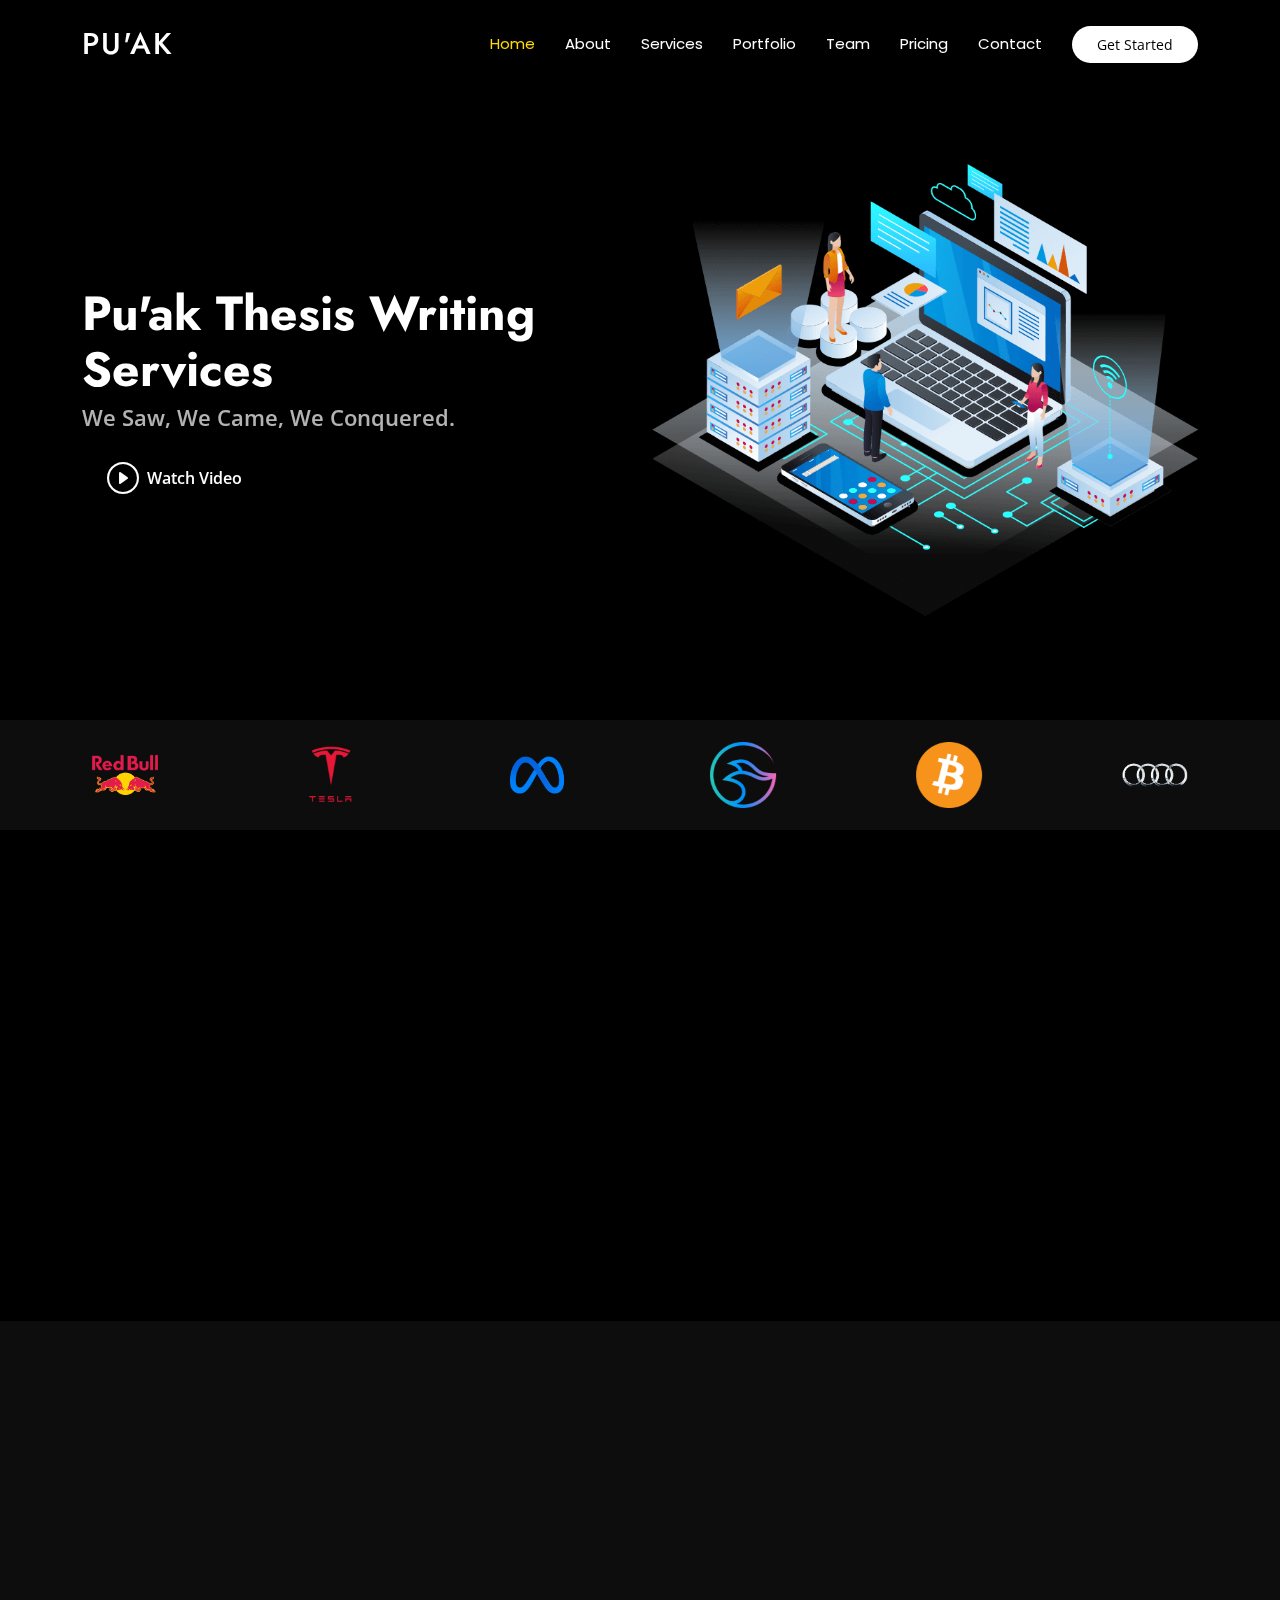
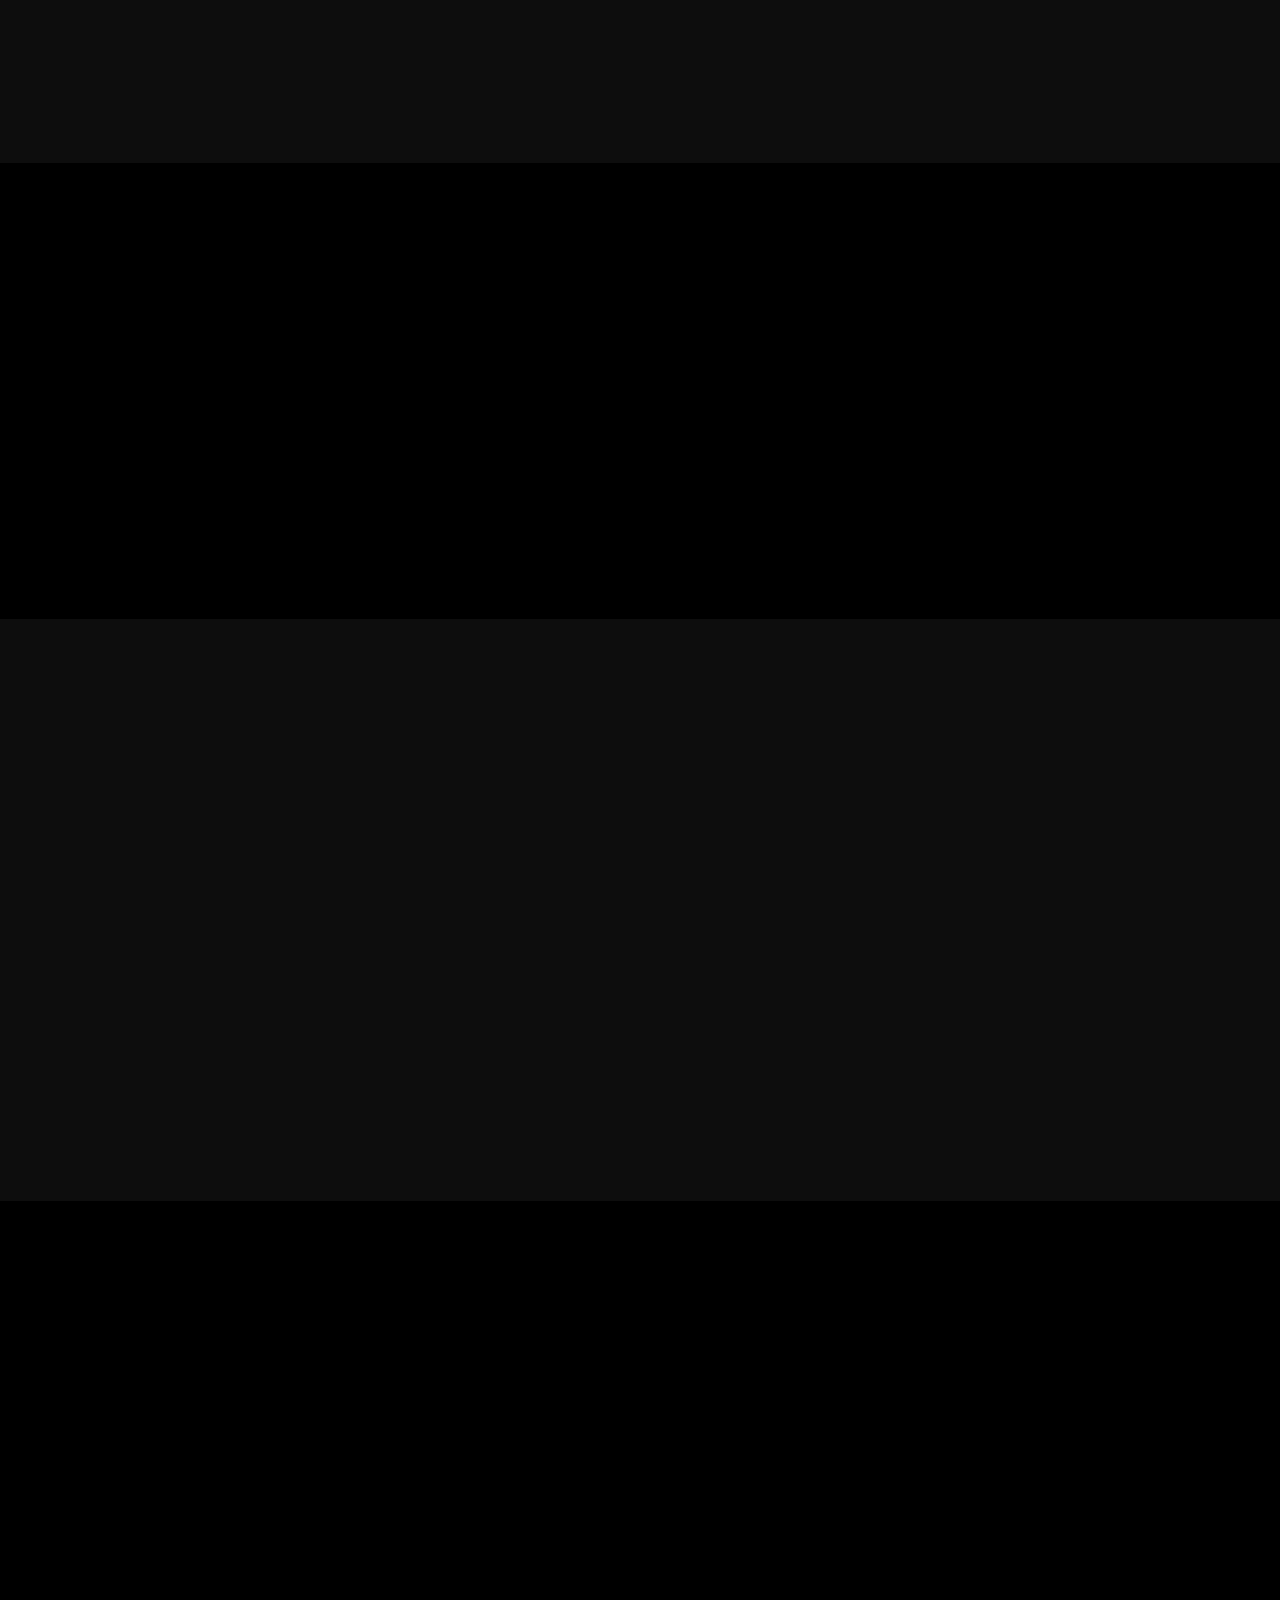
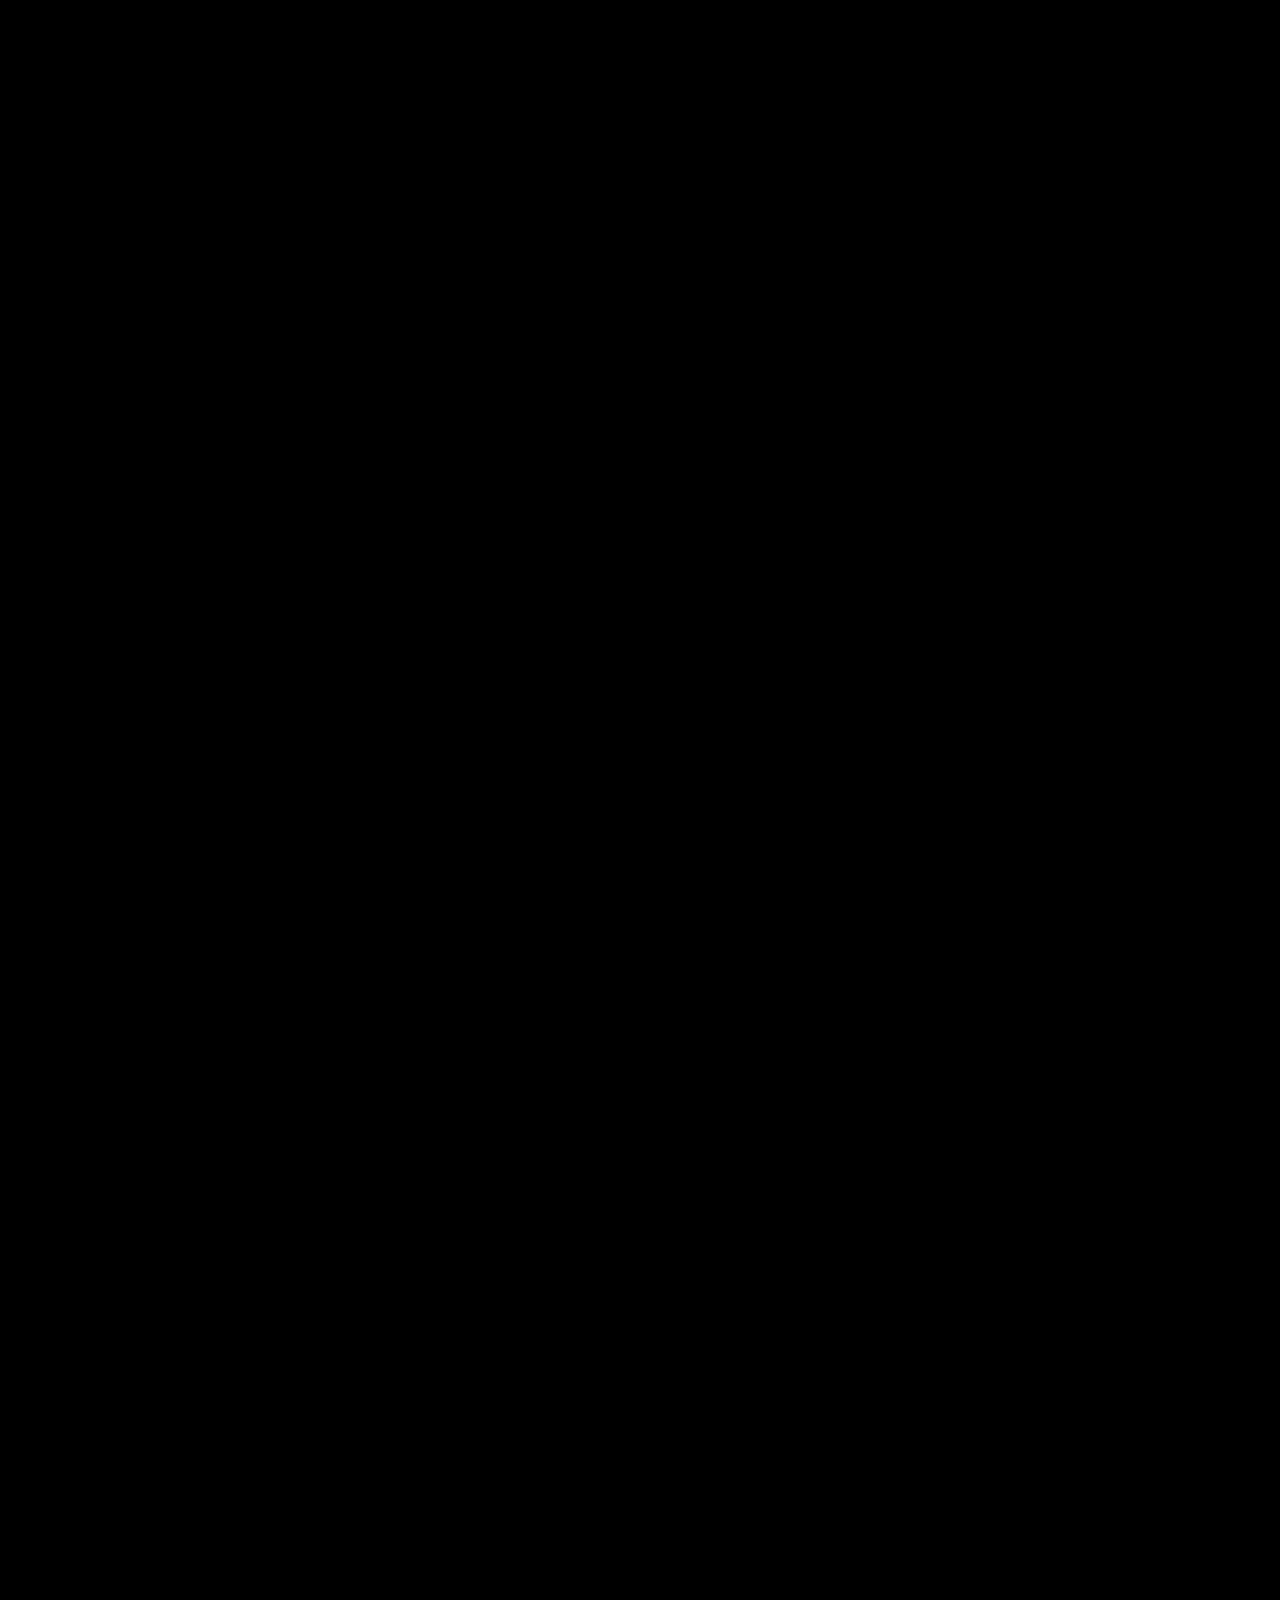
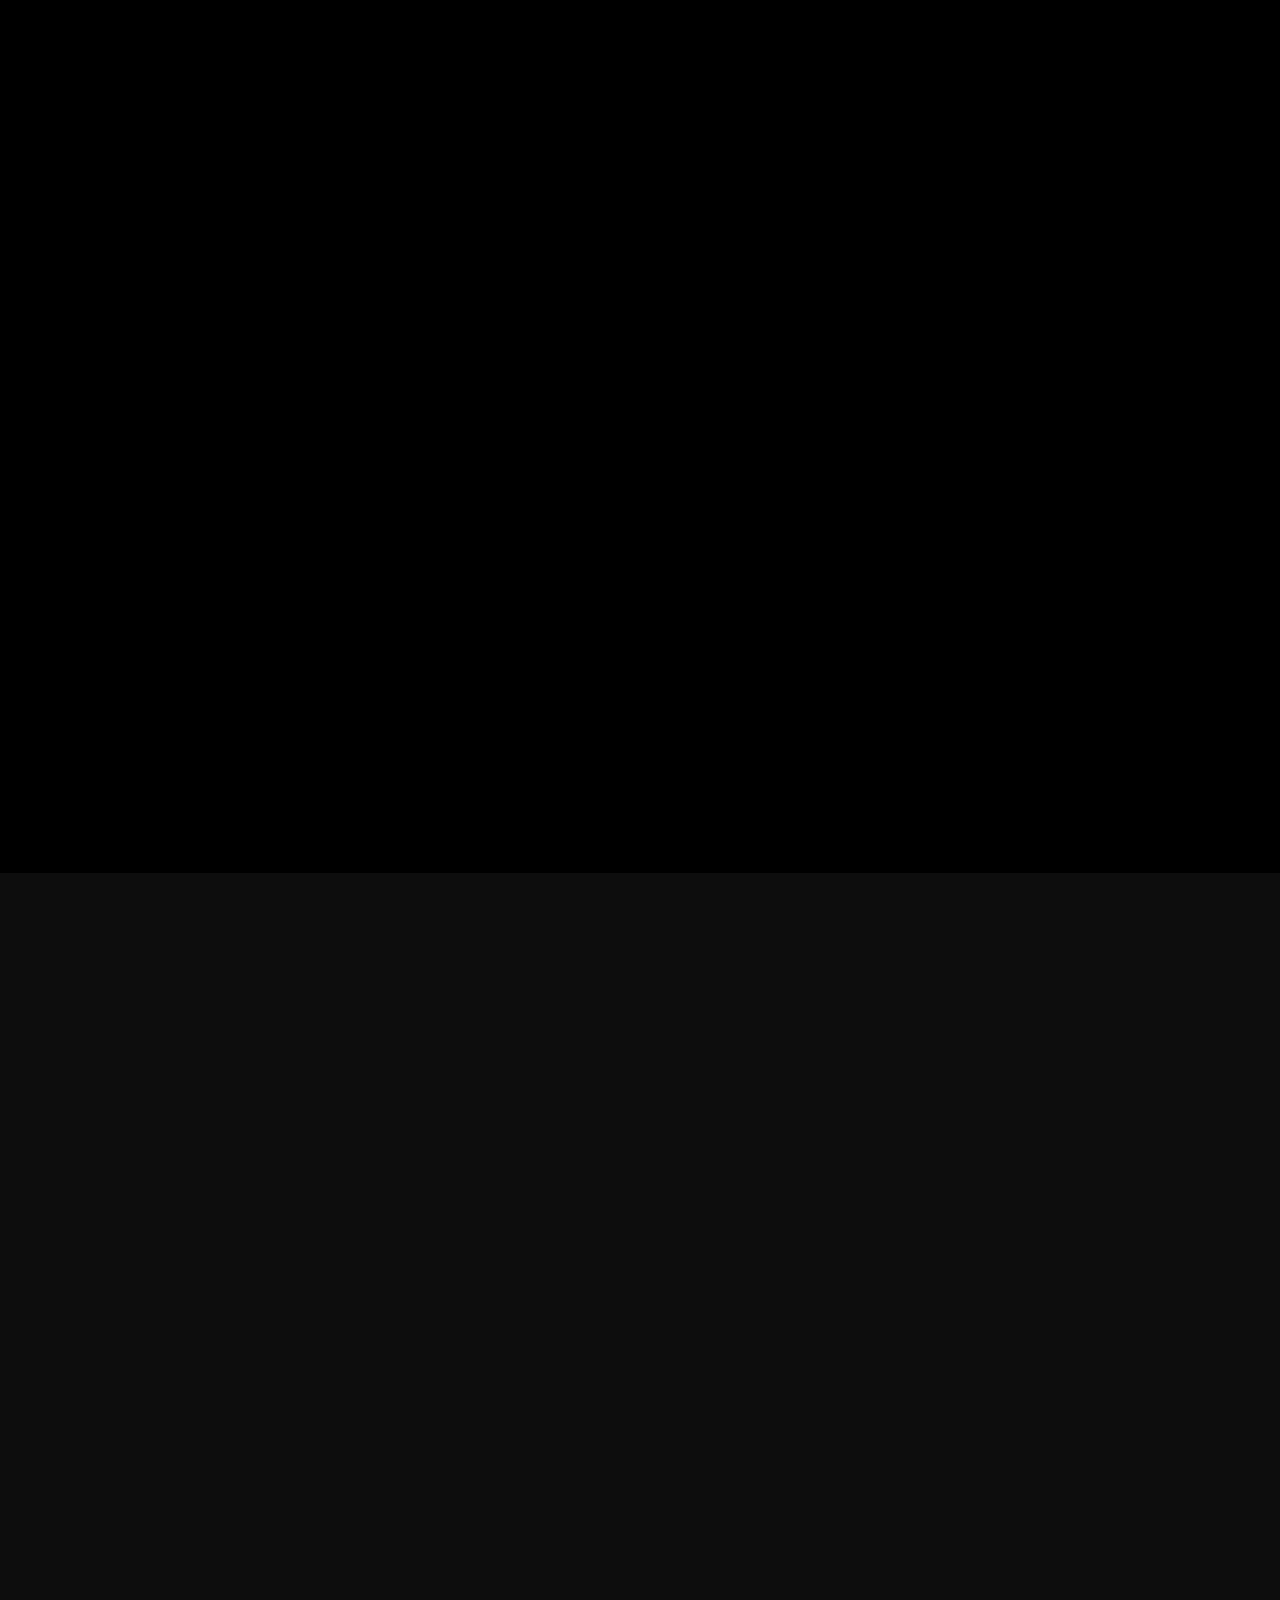
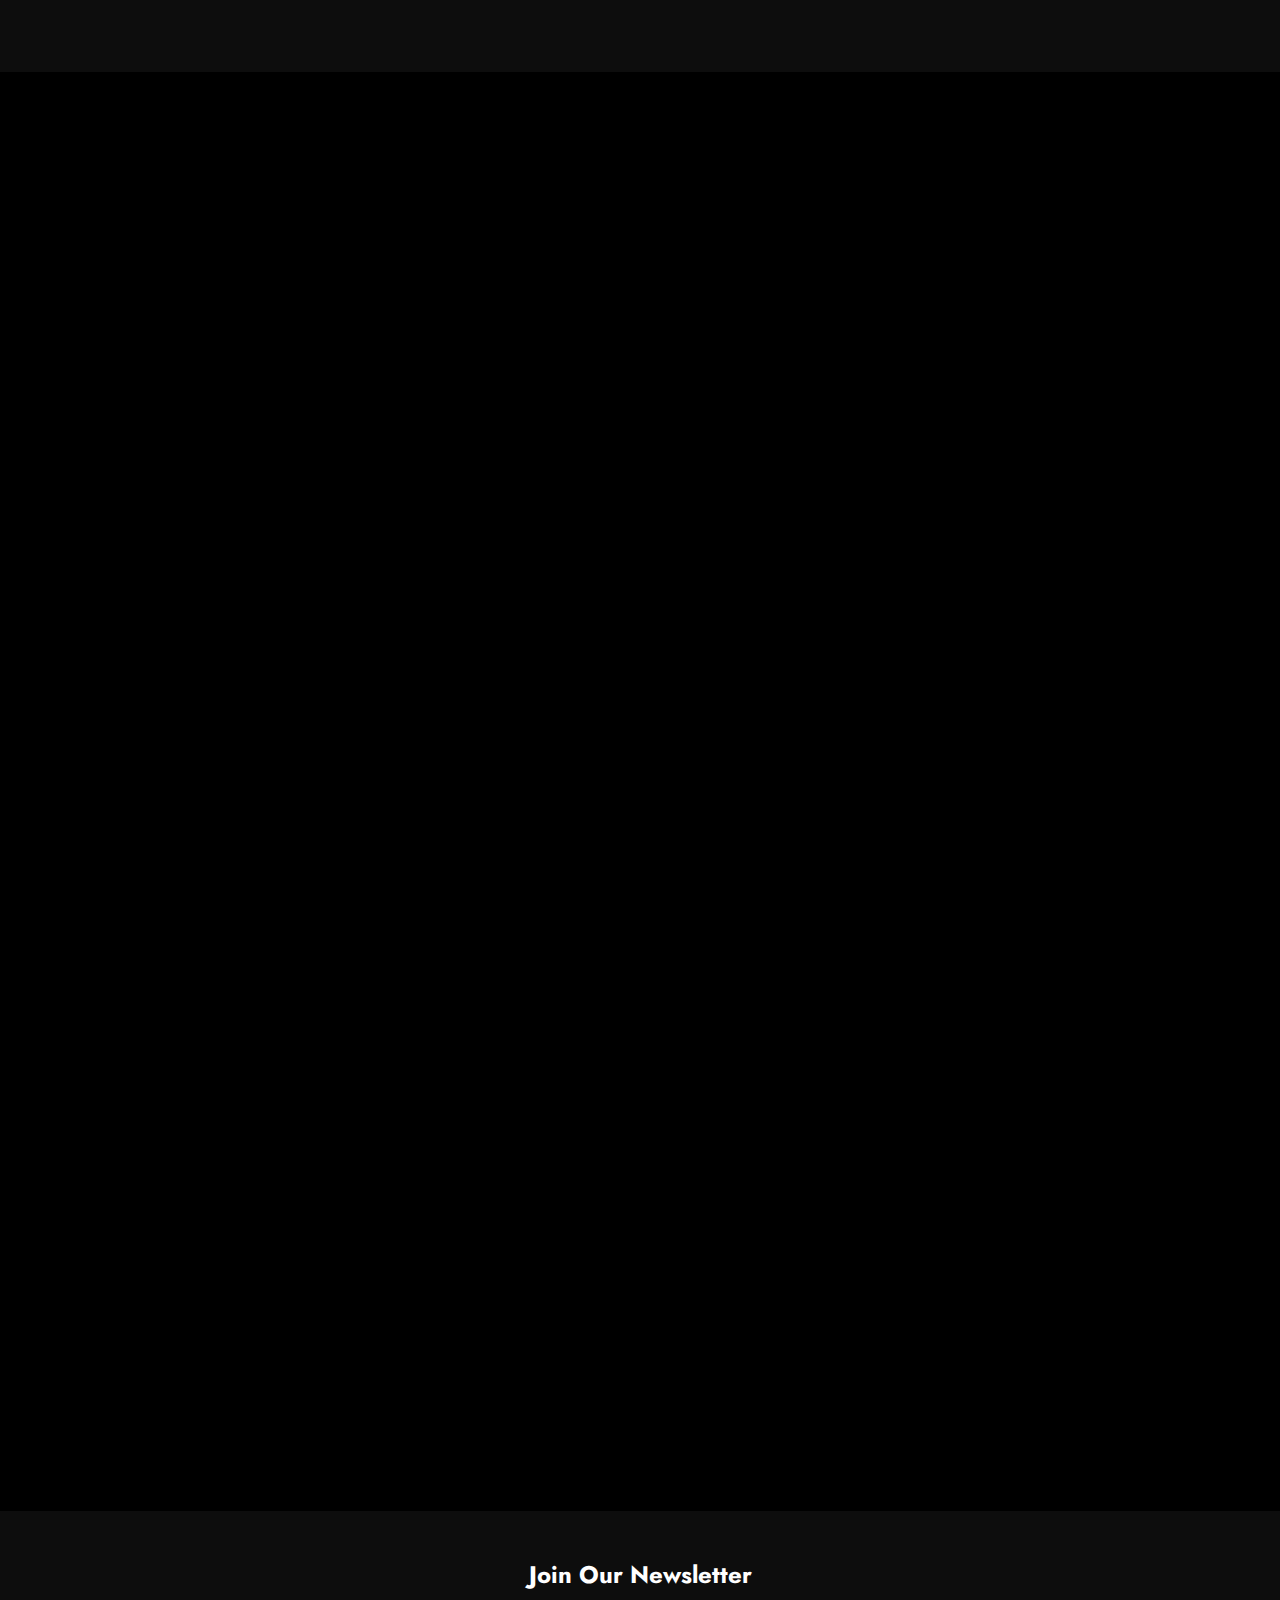
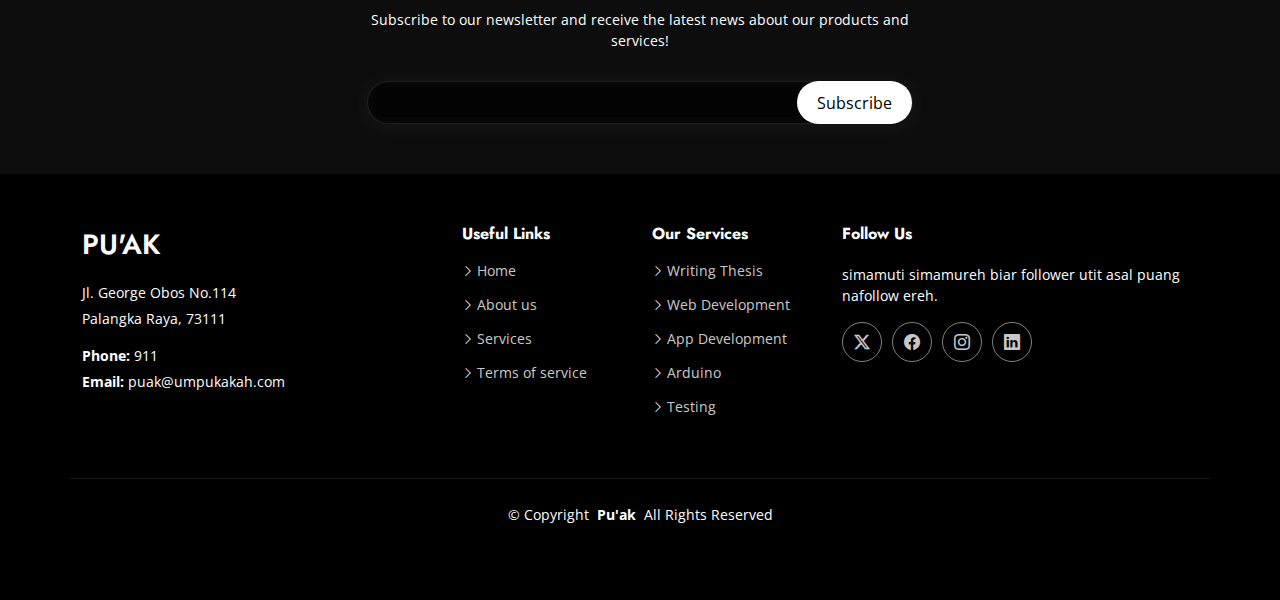
==== commit 32793ead: "Update index.html" ====
--- a/index.html
+++ b/index.html
@@ -207,7 +207,7 @@
 
             <div class="faq-container px-xl-5" data-aos="fade-up" data-aos-delay="200">
 
-              <div class="faq-item faq-active">
+              <div class="faq-item">
 
                 <h3><span>01</span>How long does it usually take to complete the production process?</h3>
                 <div class="faq-content">
@@ -259,10 +259,6 @@
           <div class="col-lg-6 pt-4 pt-lg-0 content">
 
             <h3>We Specialize On</h3>
-            <p class="fst-italic">
-              Programming Language.
-            </p>
-
             <div class="skills-content skills-animation">
 
               <div class="progress">
@@ -651,7 +647,7 @@
           </div><!-- End Pricing Item -->
 
           <div class="col-lg-4" data-aos="zoom-in" data-aos-delay="200">
-            <div class="pricing-item featured">
+            <div class="pricing-item">
               <h3>Developer Plan</h3>
               <h4><sup>$</sup>200<span> / project</span></h4>
               <ul>
@@ -795,7 +791,7 @@
                 </div>
               </div><!-- End Info Item -->
 
-              <iframe src="https://www.google.com/maps/embed?pb=!1m18!1m12!1m3!1d996.7001744907292!2d113.8960868192679!3d-2.2285423545403353!2m3!1f0!2f0!3f0!3m2!1i1024!2i768!4f13.1!3m3!1m2!1s0x2dfcb24d52a09ec1%3A0xe7c3239b44b1d826!2sSTMIK%20Palangkaraya!5e0!3m2!1sen!2sus!4v1717638647977!5m2!1sen!2sus" width="400" height="300" style="border:0;" allowfullscreen="" loading="lazy" referrerpolicy="no-referrer-when-downgrade"></iframe>
+              <iframe src="https://www.google.com/maps/embed?pb=!1m18!1m12!1m3!1d996.7001744907292!2d113.8960868192679!3d-2.2285423545403353!2m3!1f0!2f0!3f0!3m2!1i1024!2i768!4f13.1!3m3!1m2!1s0x2dfcb24d52a09ec1%3A0xe7c3239b44b1d826!2sSTMIK%20Palangkaraya!5e0!3m2!1sen!2sus!4v1717638647977!5m2!1sen!2sus" frameborder="0" style="border:0; width: 100%; height: 270px;" allowfullscreen="" loading="lazy" referrerpolicy="no-referrer-when-downgrade"></iframe>
             </div>
           </div>
 
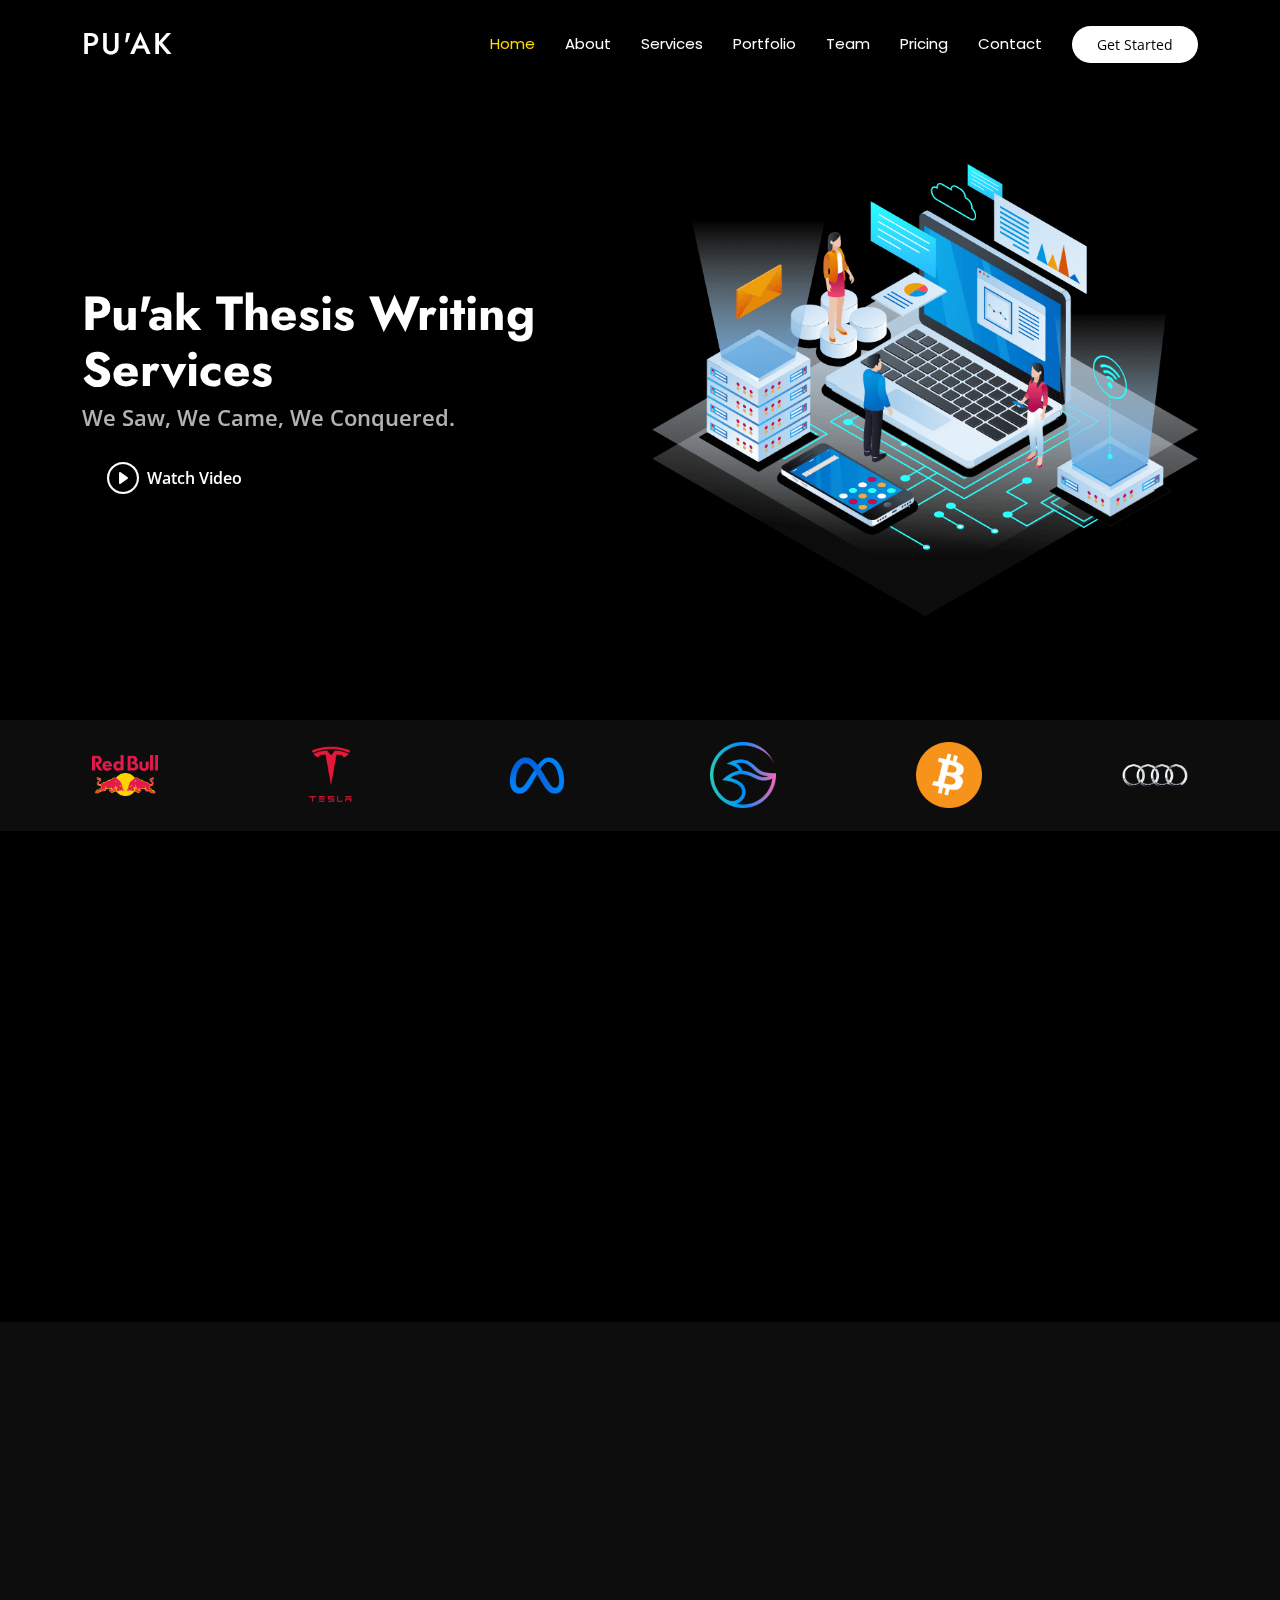
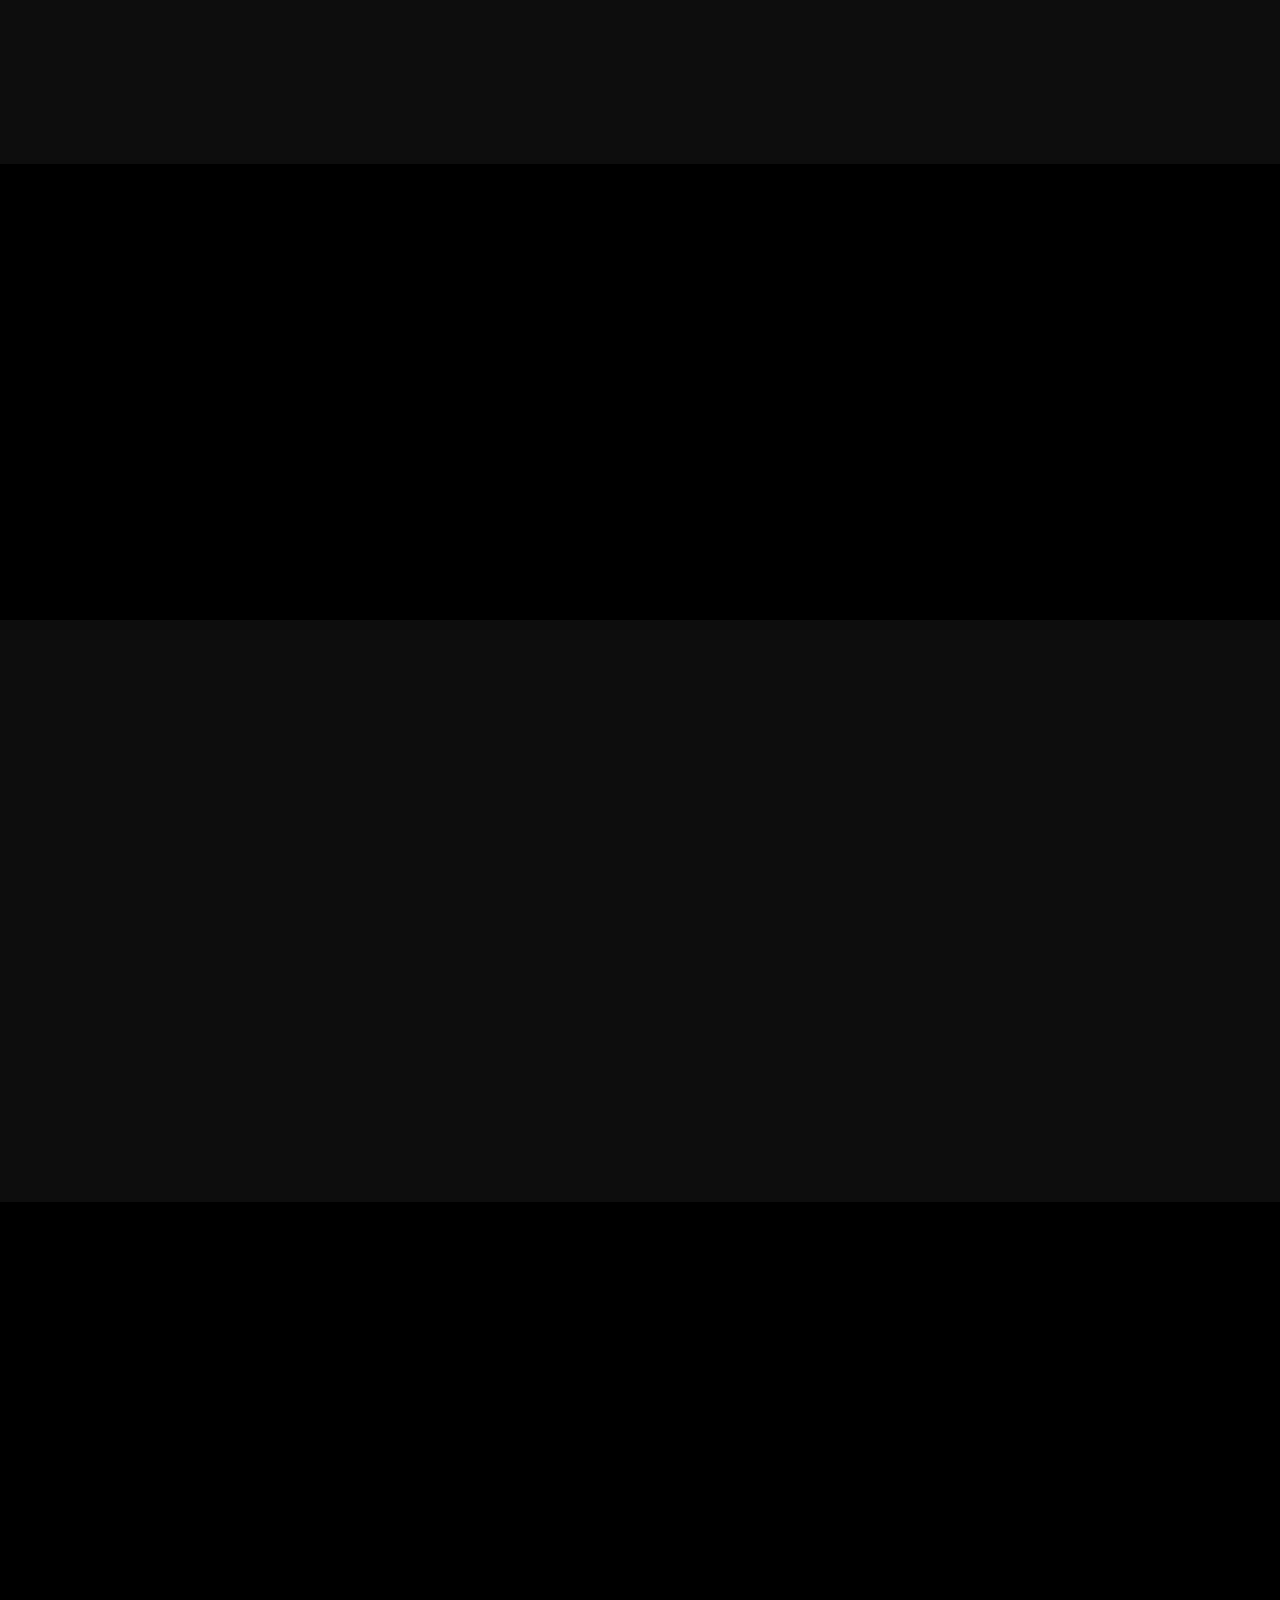
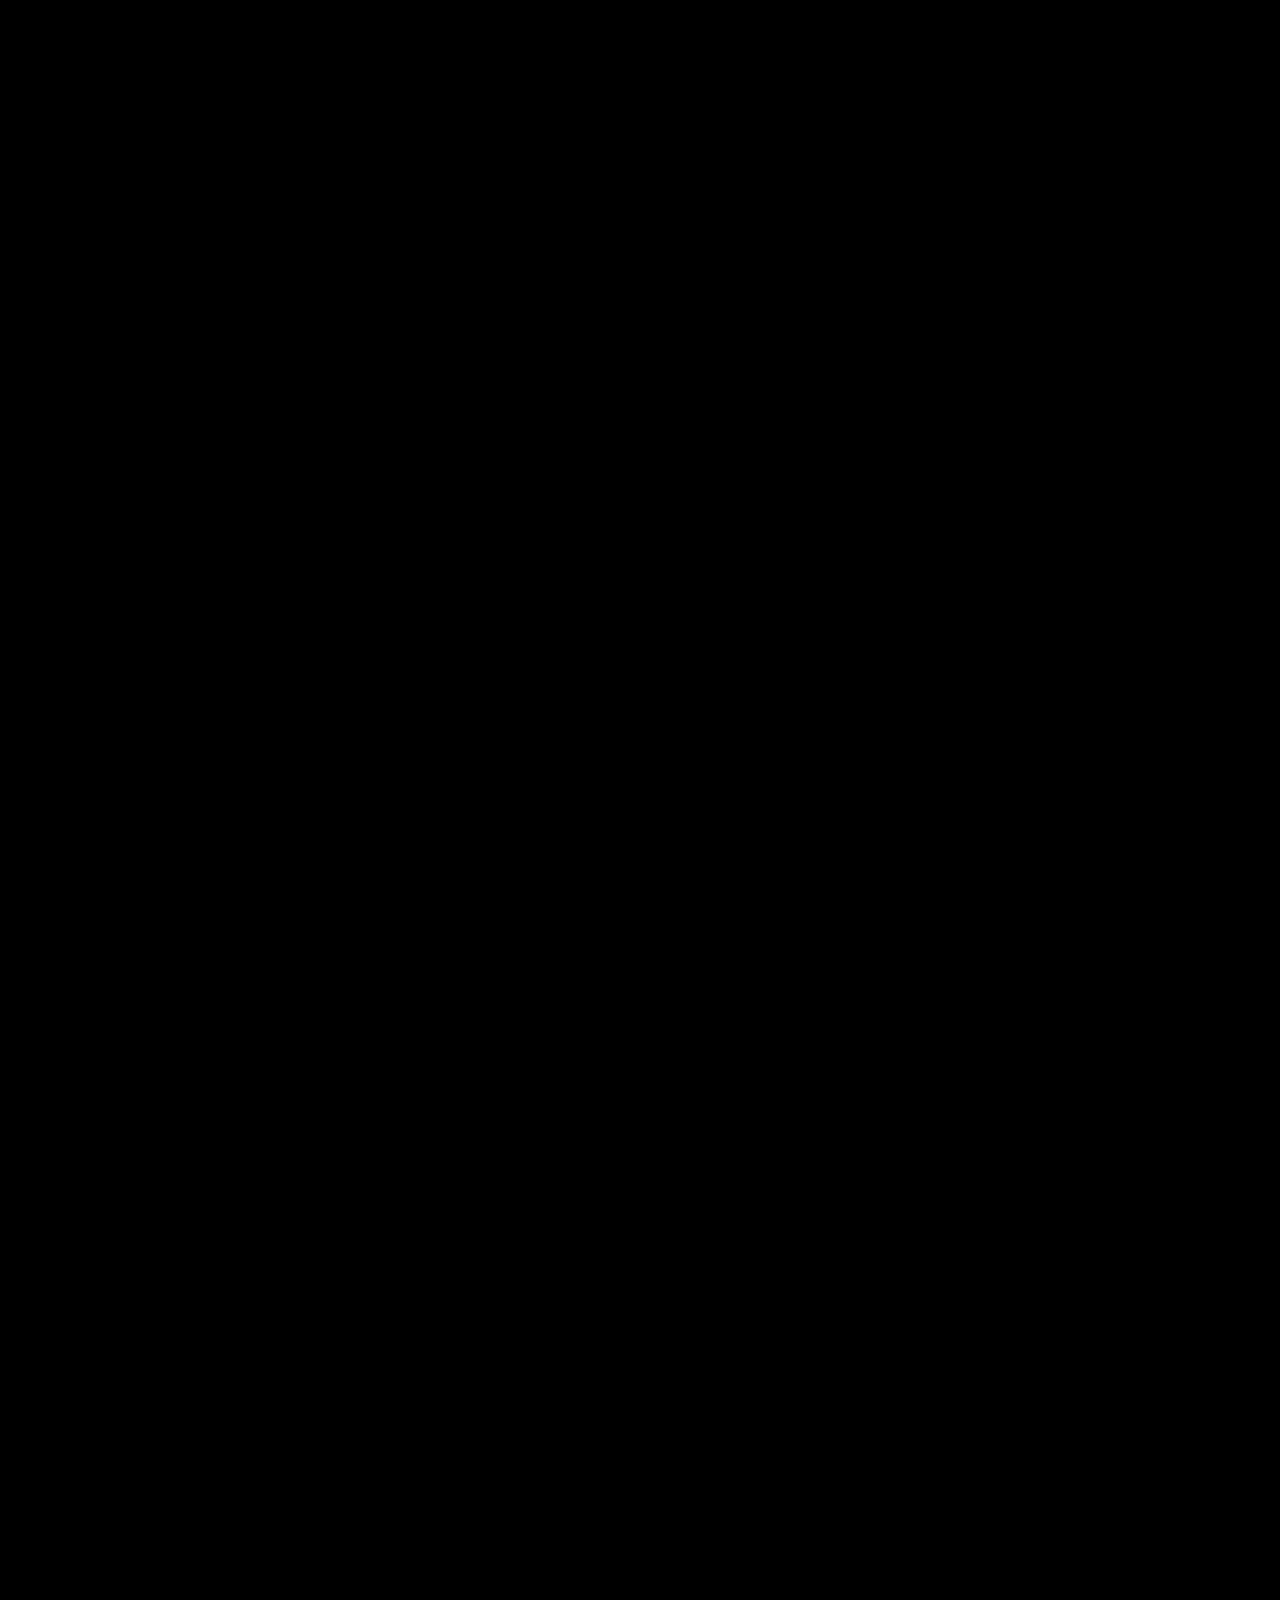
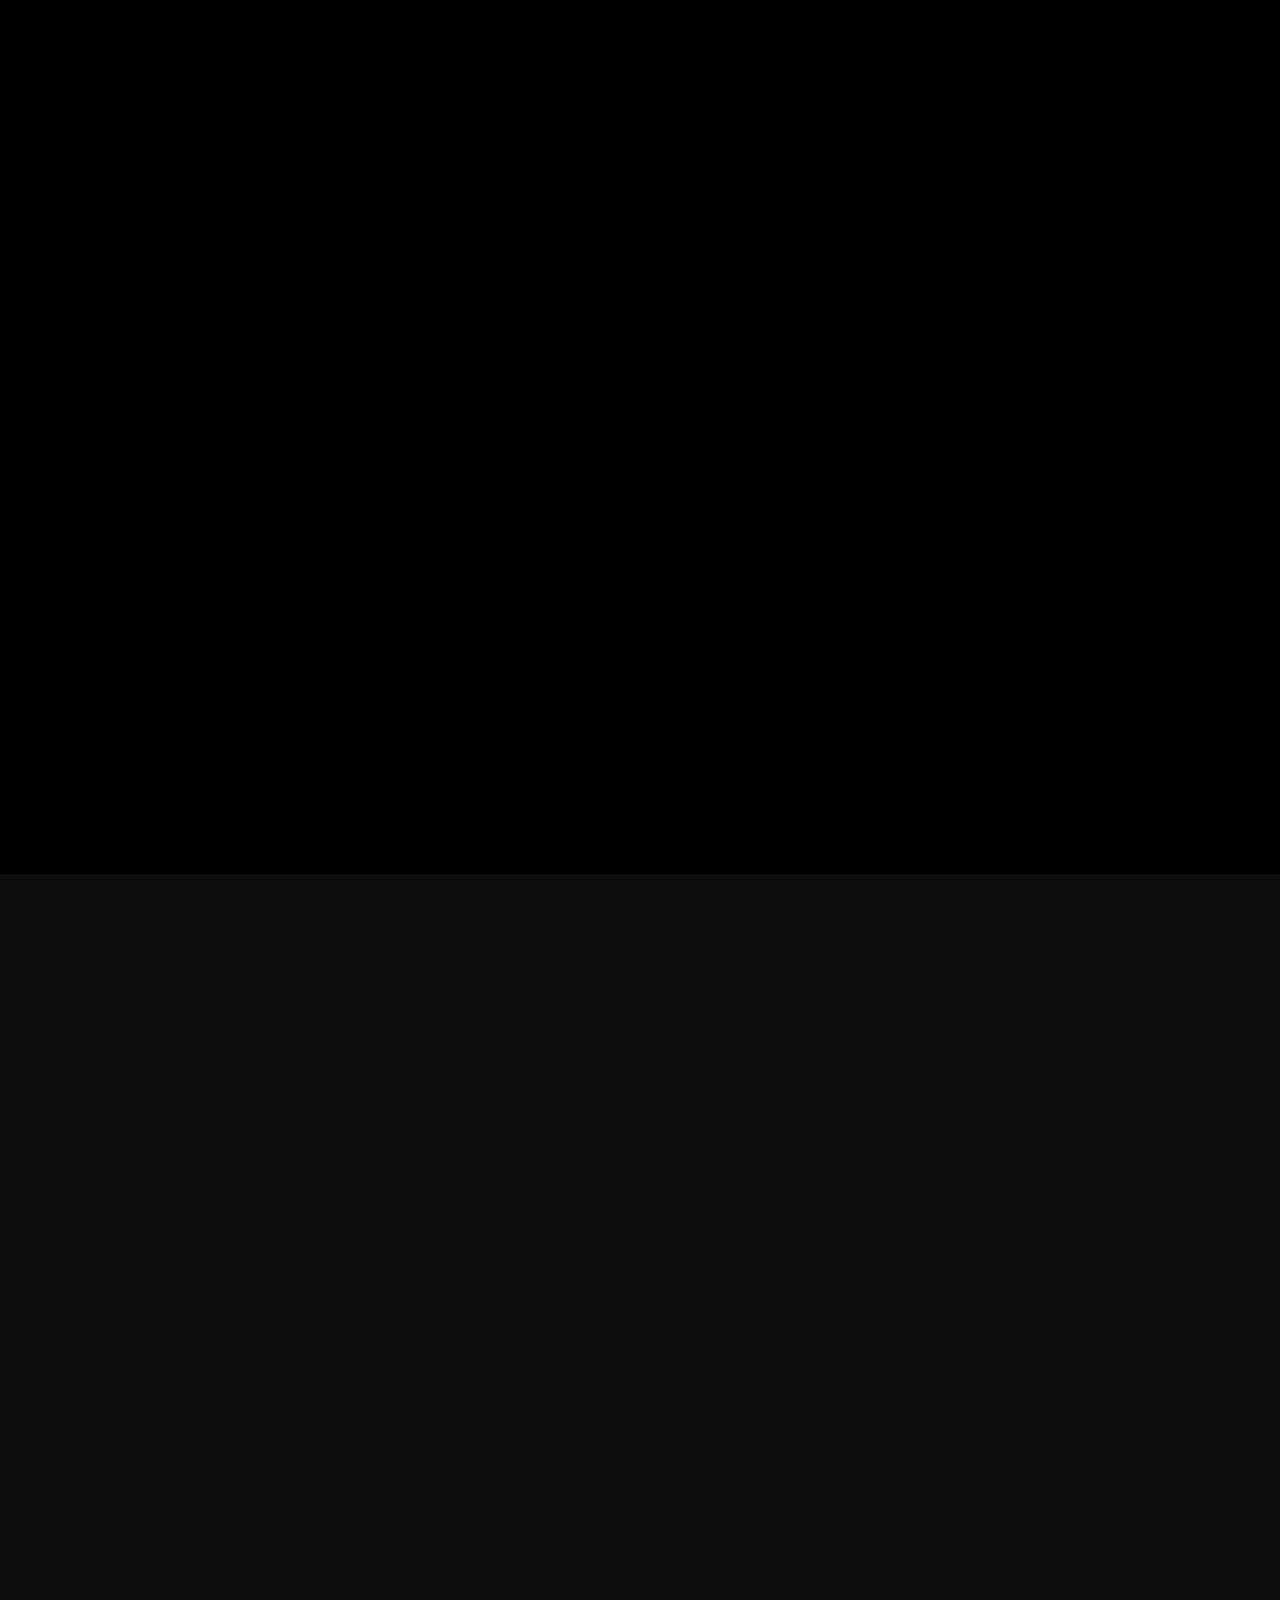
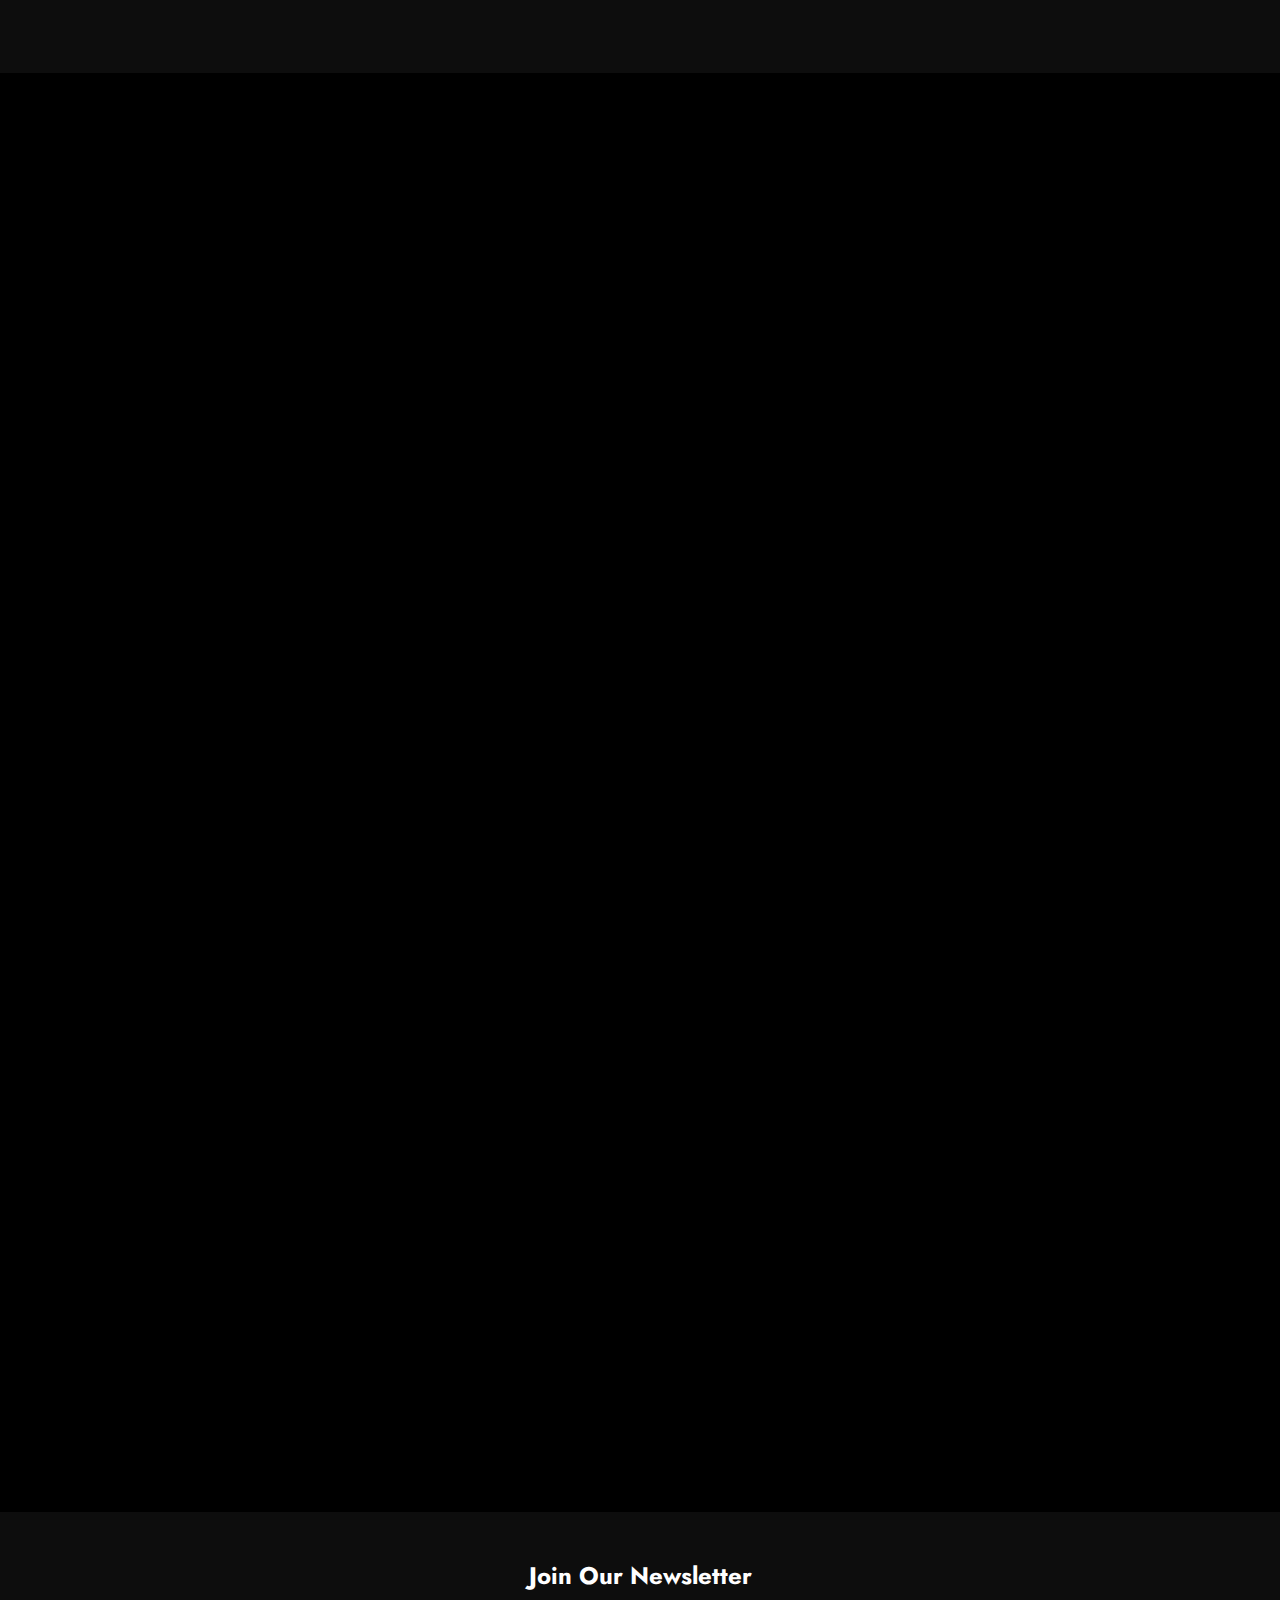
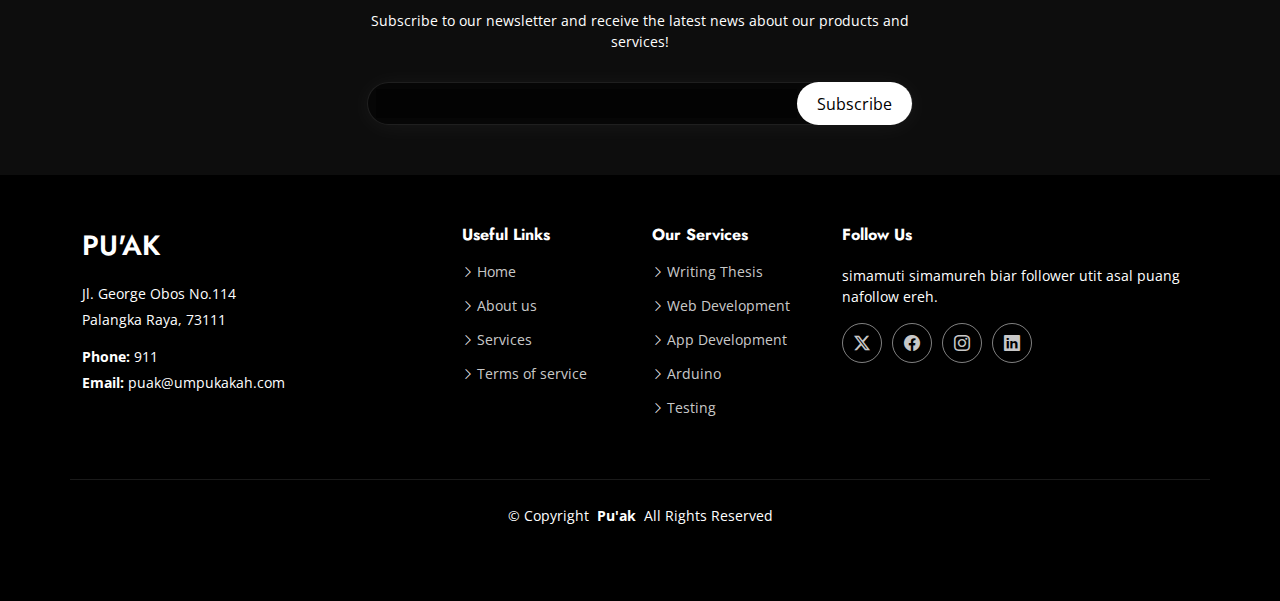
==== commit d960580a: "Update index.html" ====
--- a/index.html
+++ b/index.html
@@ -148,6 +148,8 @@
             <div class="swiper-slide"><img src="assets/img/clients/client-7.png" class="img-fluid" alt=""></div>
             <div class="swiper-slide"><img src="assets/img/clients/client-8.png" class="img-fluid" alt=""></div>
             <div class="swiper-slide"><img src="assets/img/clients/client-9.png" class="img-fluid" alt=""></div>
+            <div class="swiper-slide"><img src="assets/img/clients/client-10.png" class="img-fluid" alt=""></div>
+            <div class="swiper-slide"><img src="assets/img/clients/client-11.png" class="img-fluid" alt=""></div>
           </div>
         </div>
 
--- a/assets/css/main.css
+++ b/assets/css/main.css
@@ -231,6 +231,7 @@
     background: var(--nav-dropdown-background-color);
     display: block;
     position: absolute;
+    list-style-type: none;
     visibility: hidden;
     left: 14px;
     top: 130%;
@@ -249,6 +250,7 @@
     padding: 10px 20px;
     font-size: 15px;
     text-transform: none;
+    list-style-type: none;
     color: var(--nav-dropdown-color);
   }
 
@@ -353,6 +355,7 @@
     padding: 10px 0;
     margin: 0;
     border-radius: 6px;
+    list-style-type: none;
     background-color: var(--nav-dropdown-background-color);
     overflow-y: auto;
     transition: 0.3s;
@@ -367,6 +370,7 @@
     font-family: var(--nav-font);
     font-size: 17px;
     font-weight: 500;
+    list-style-type: none;
     display: flex;
     align-items: center;
     justify-content: space-between;
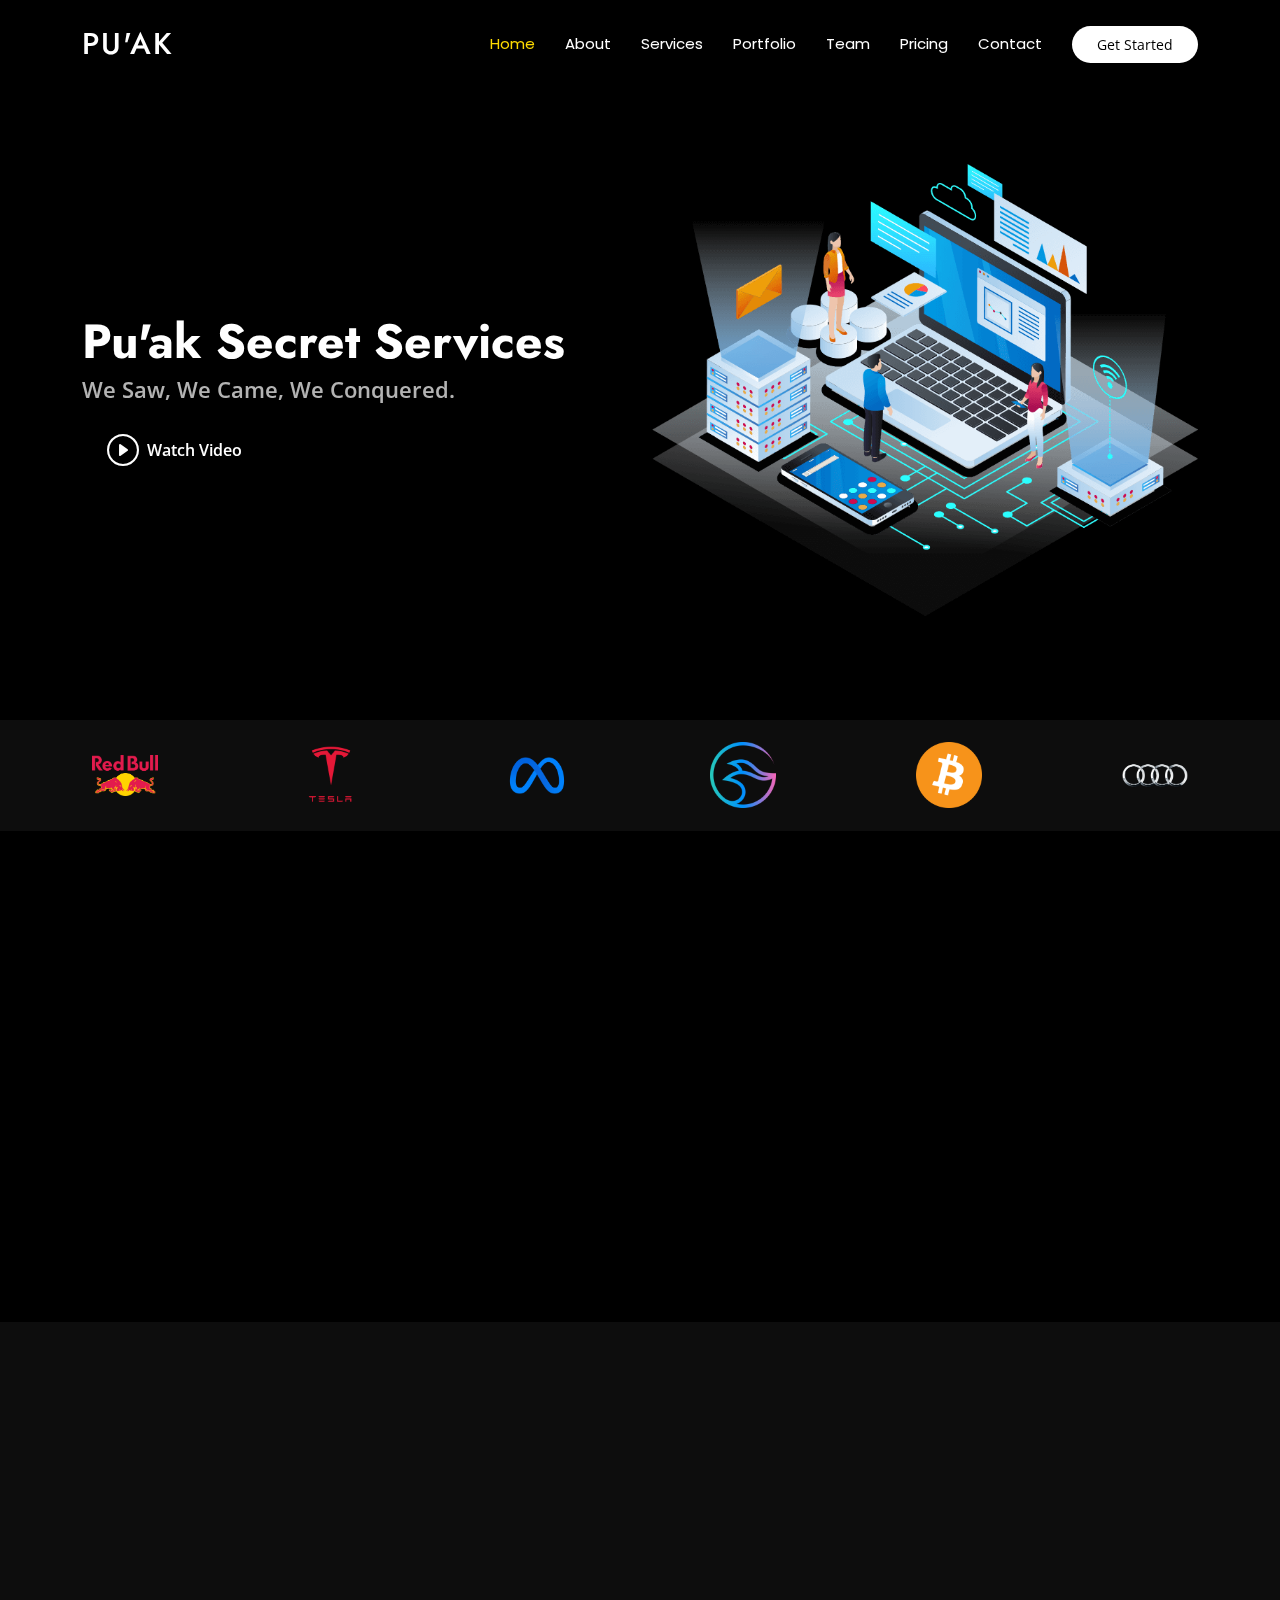
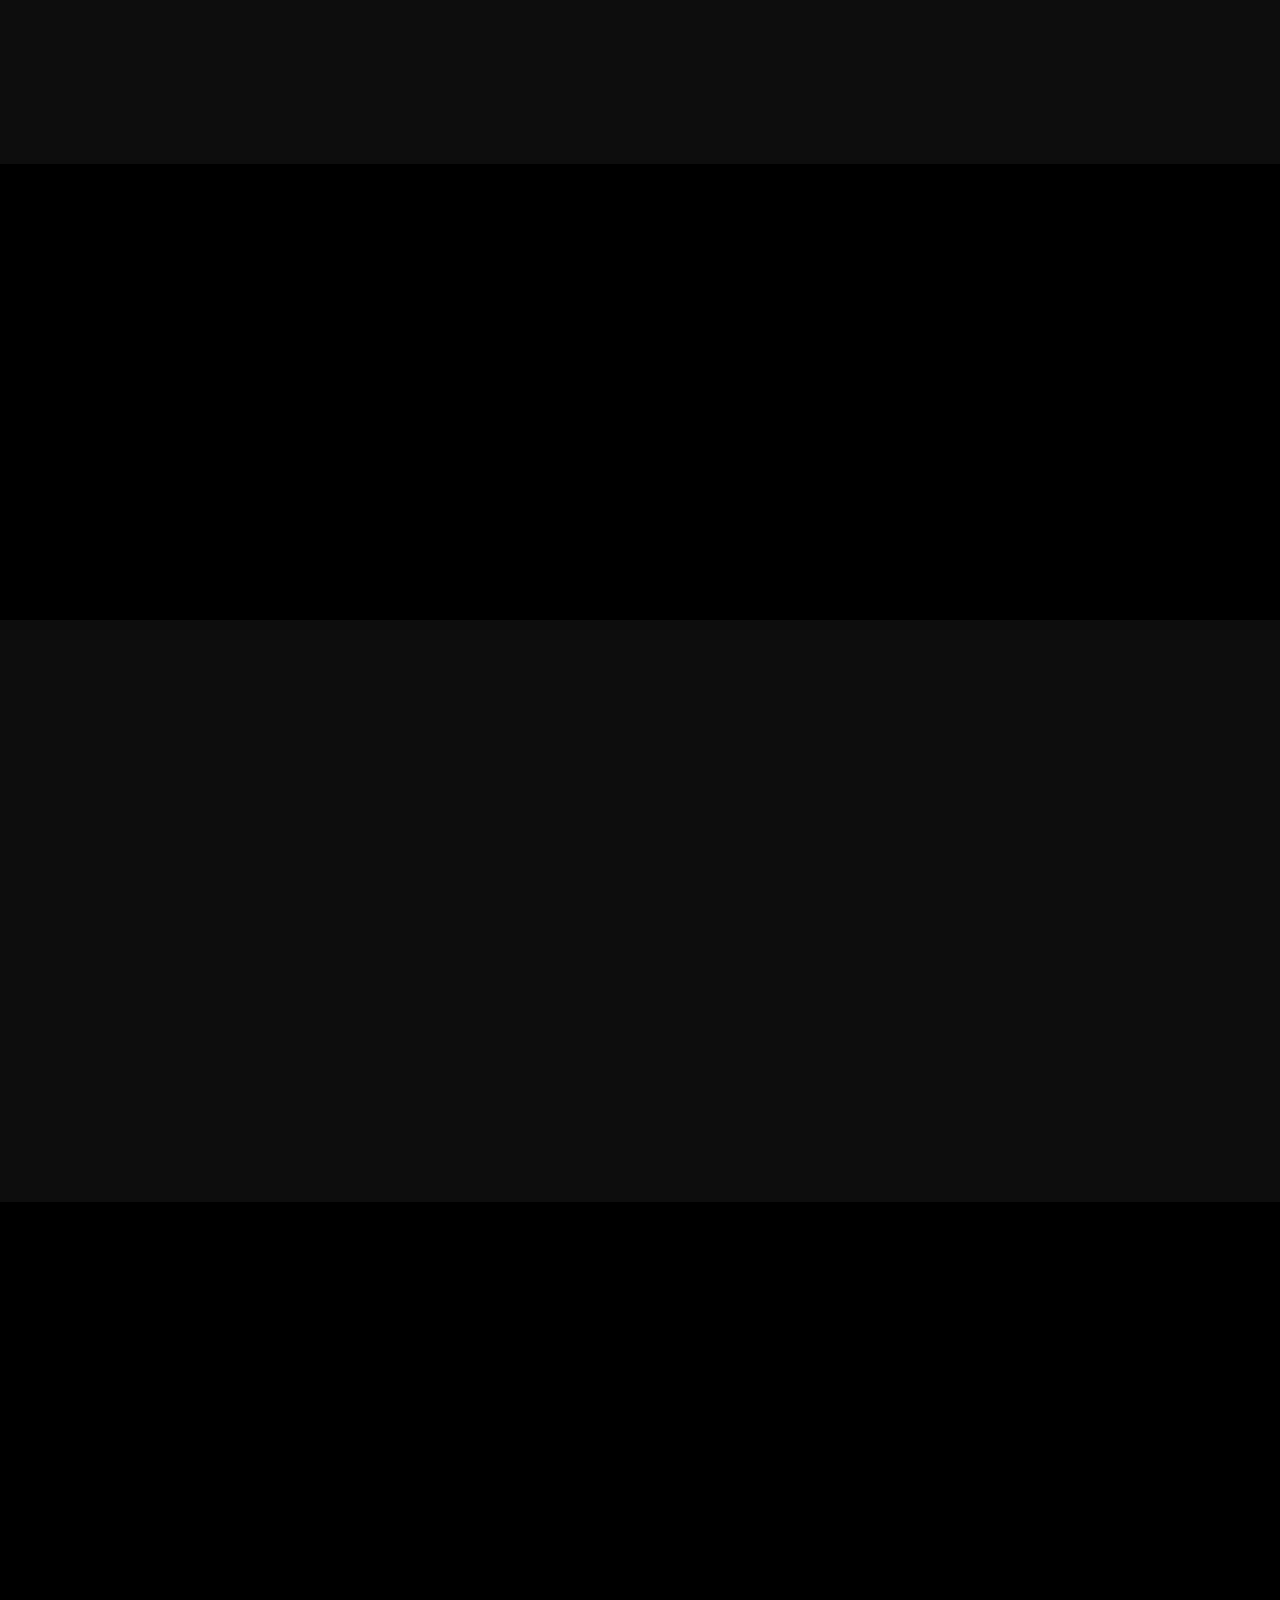
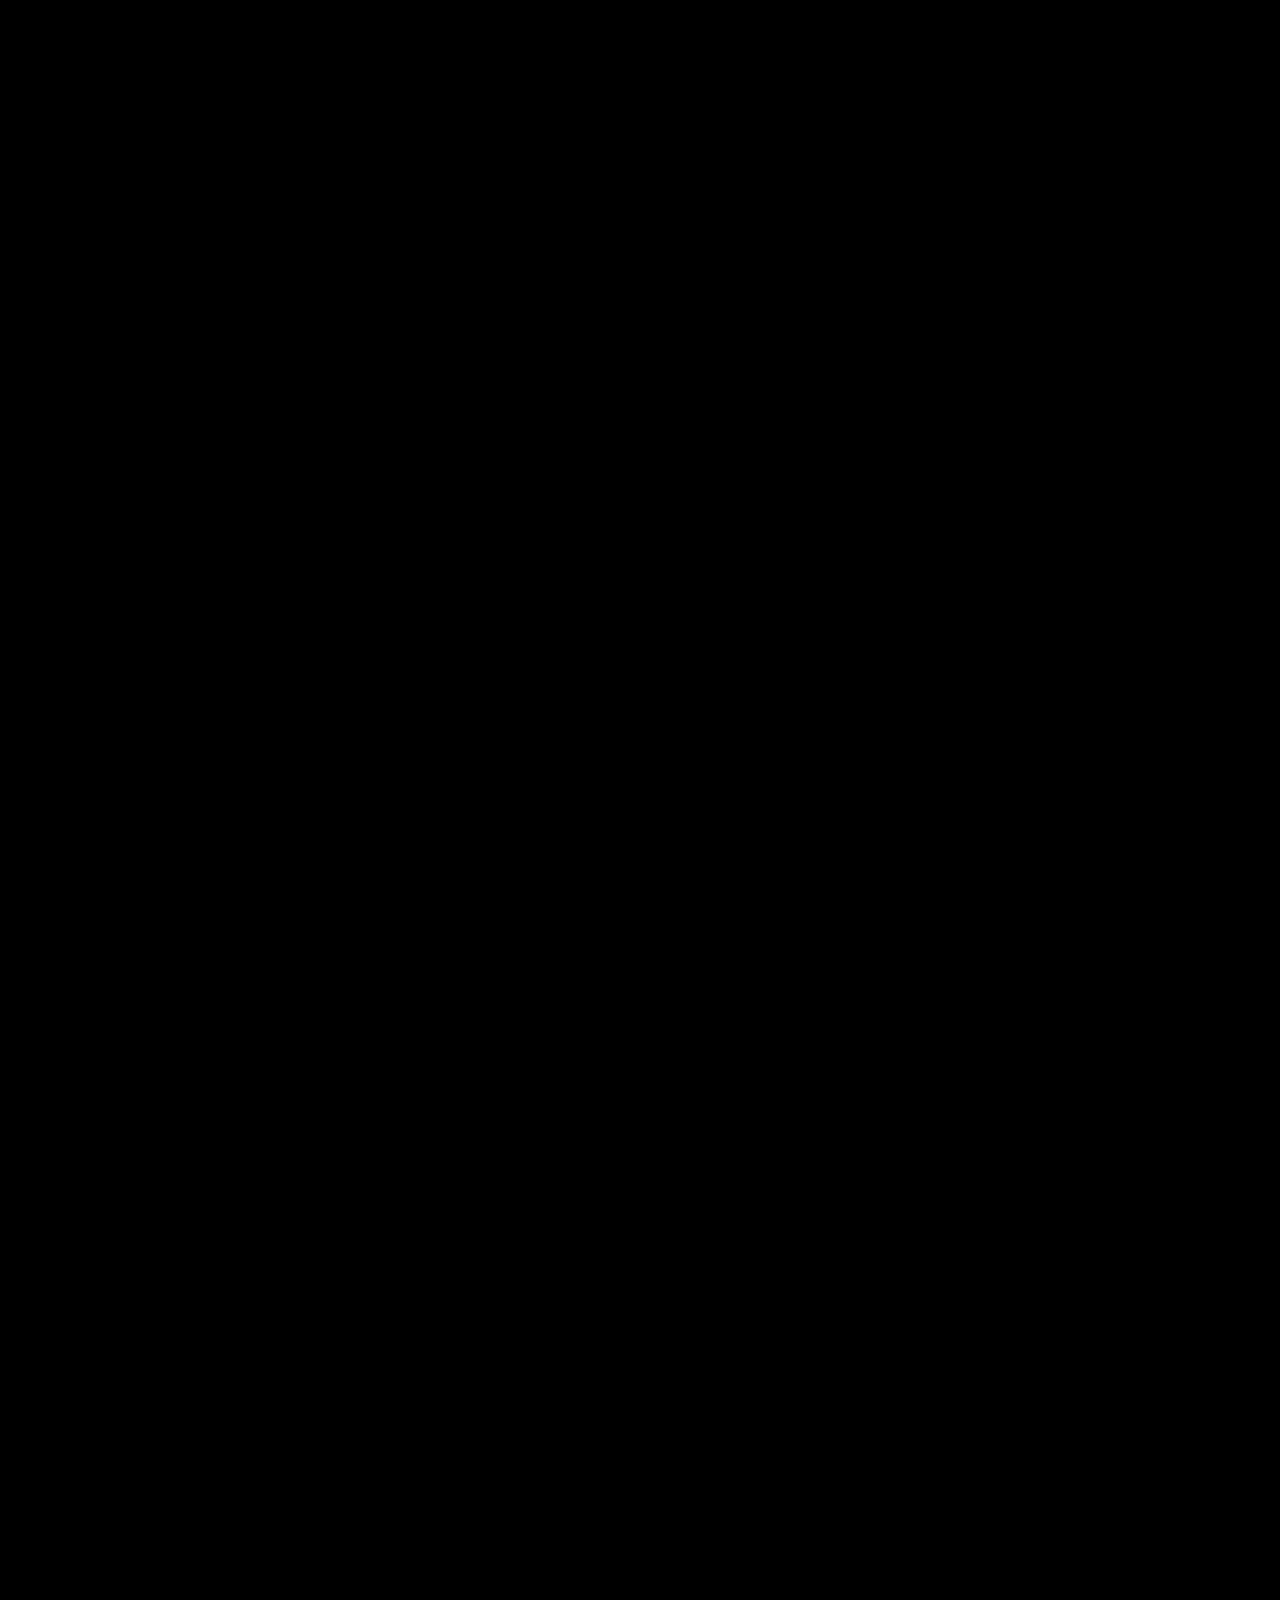
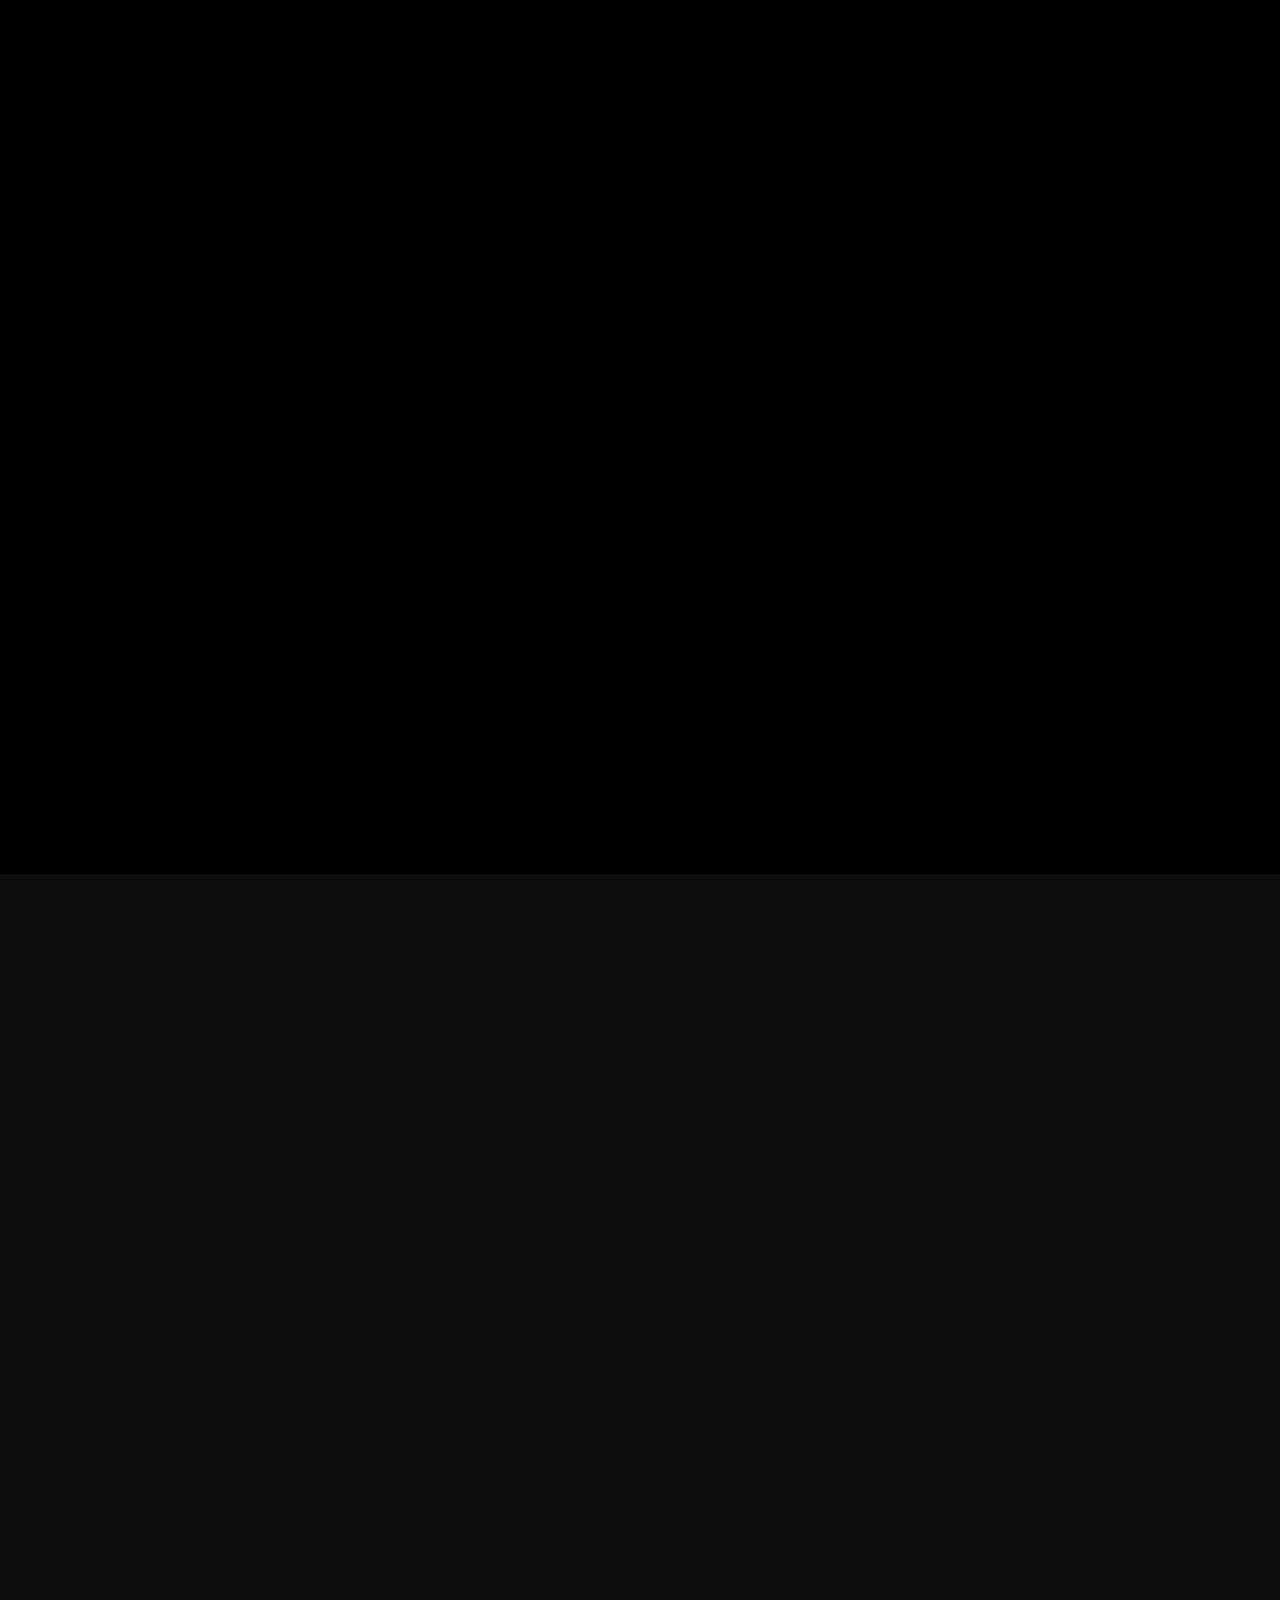
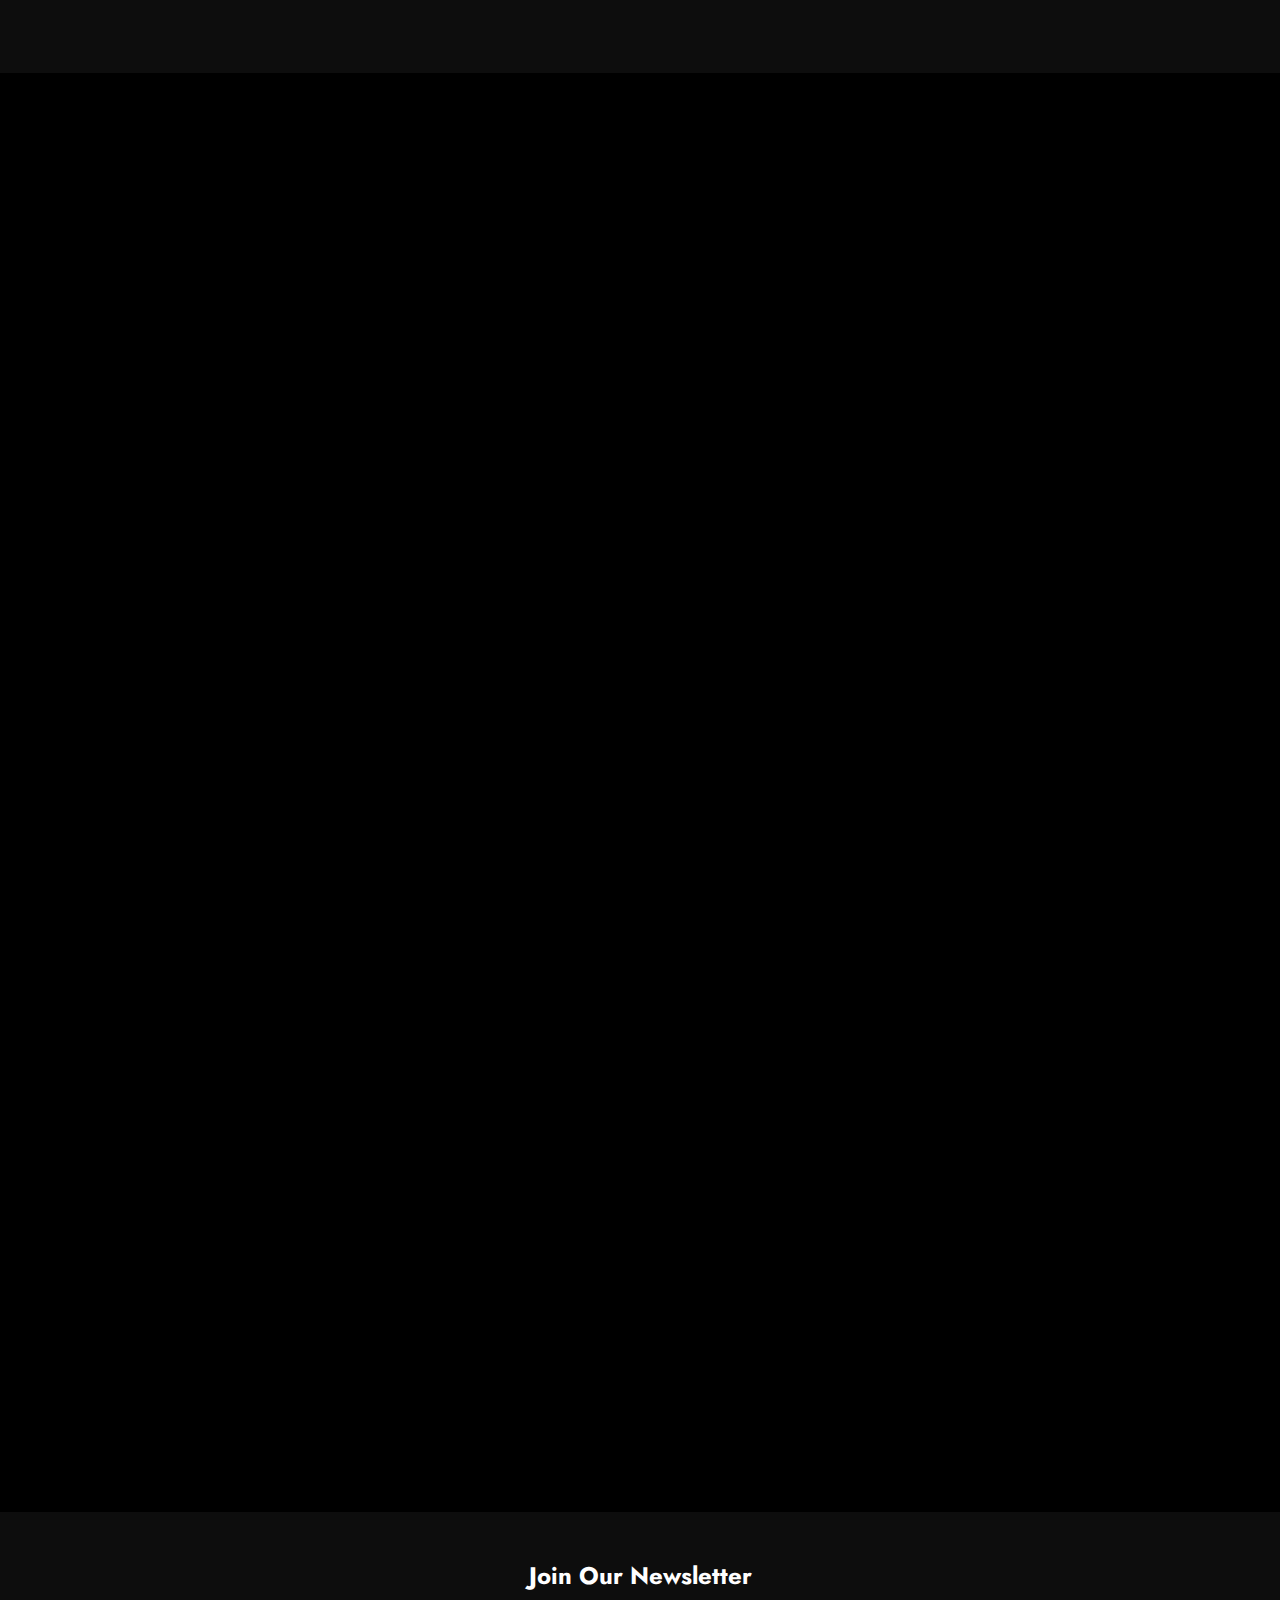
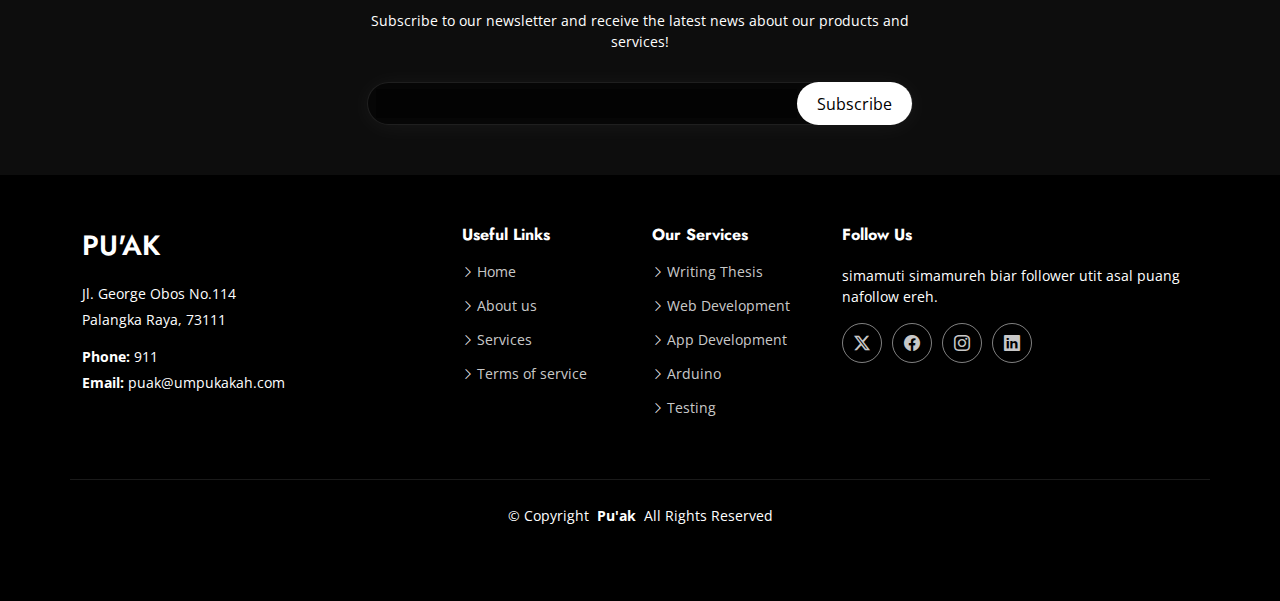
==== commit cd7090d2: "Update index.html" ====
--- a/index.html
+++ b/index.html
@@ -81,7 +81,7 @@
       <div class="container">
         <div class="row gy-4">
           <div class="col-lg-6 order-2 order-lg-1 d-flex flex-column justify-content-center" data-aos="zoom-out">
-            <h1 class="">Pu'ak Thesis Writing Services</h1>
+            <h1 class="">Pu'ak Secret Services</h1>
             <p class="">We Saw, We Came, We Conquered.</p>
             <div class="d-flex">
               <a href="assets/vid/asik.mp4" class="glightbox btn-watch-video d-flex align-items-center"><i class="bi bi-play-circle"></i><span>Watch Video</span></a>
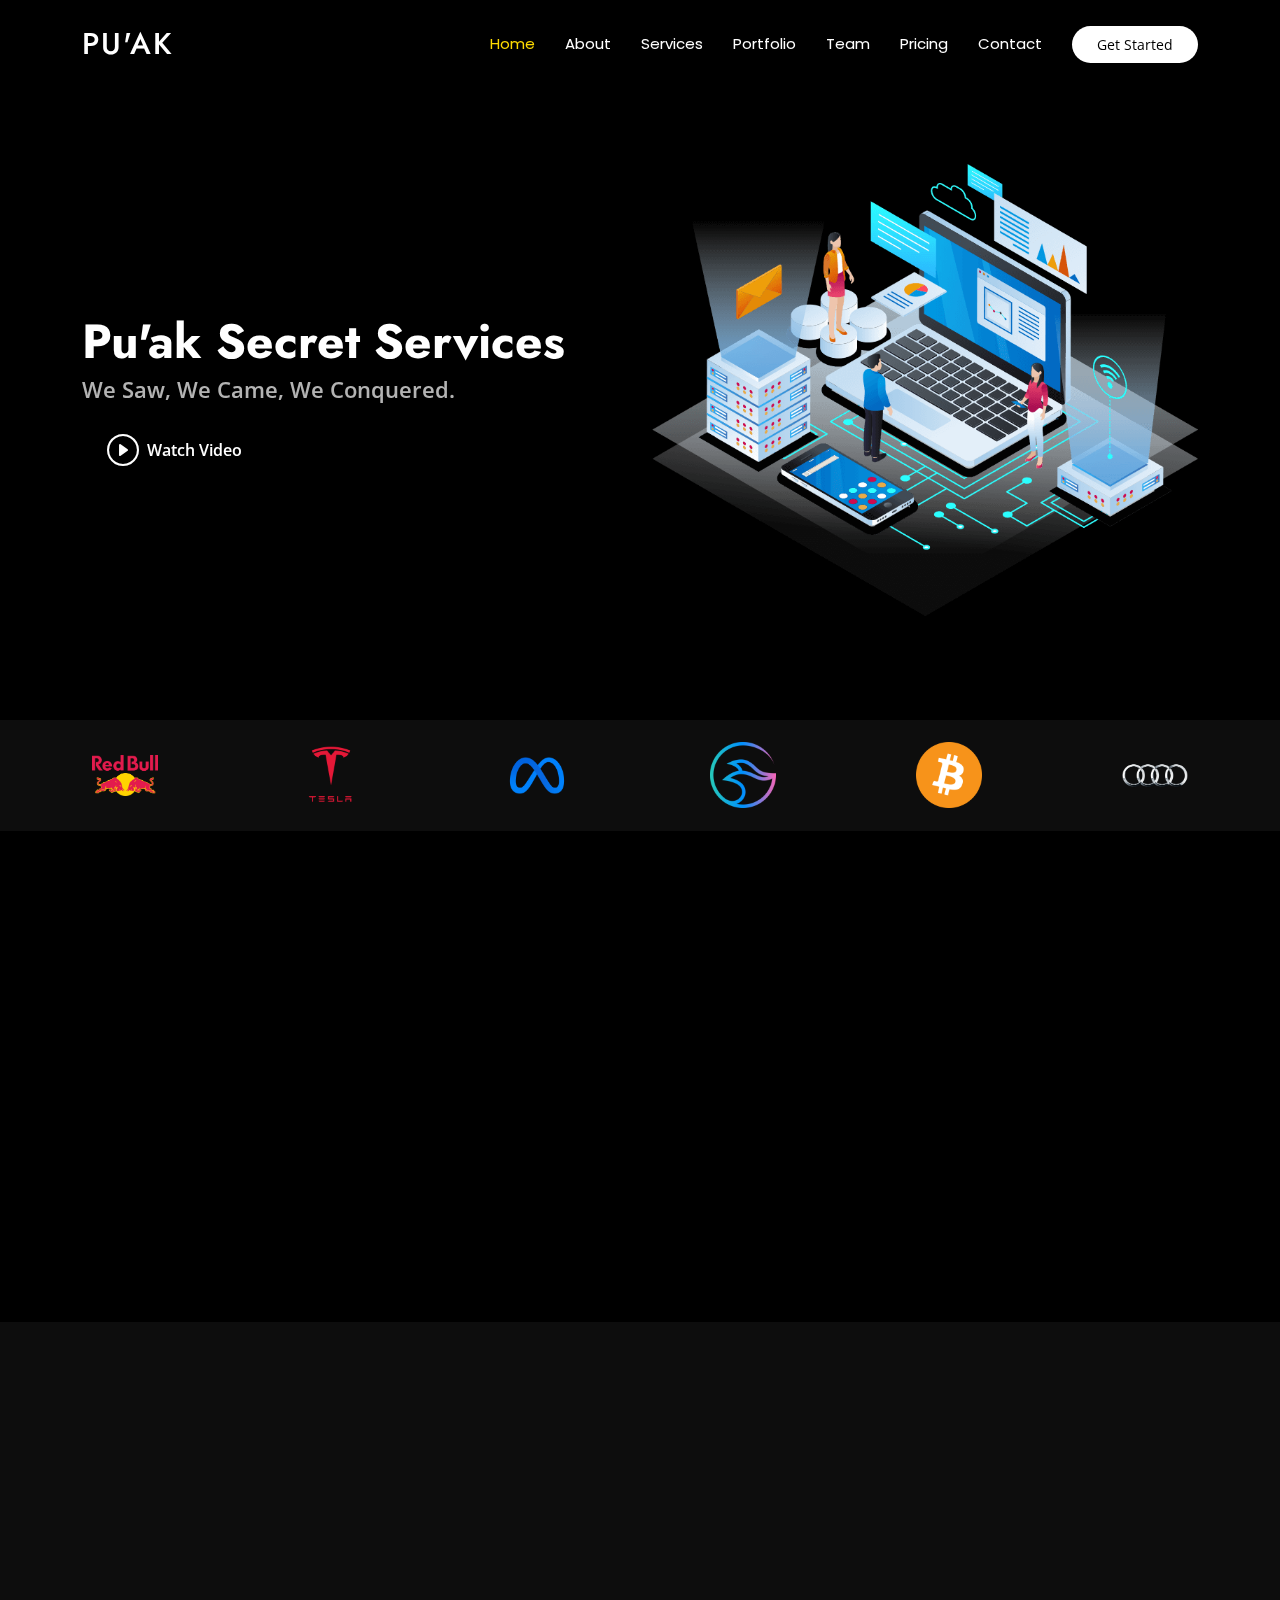
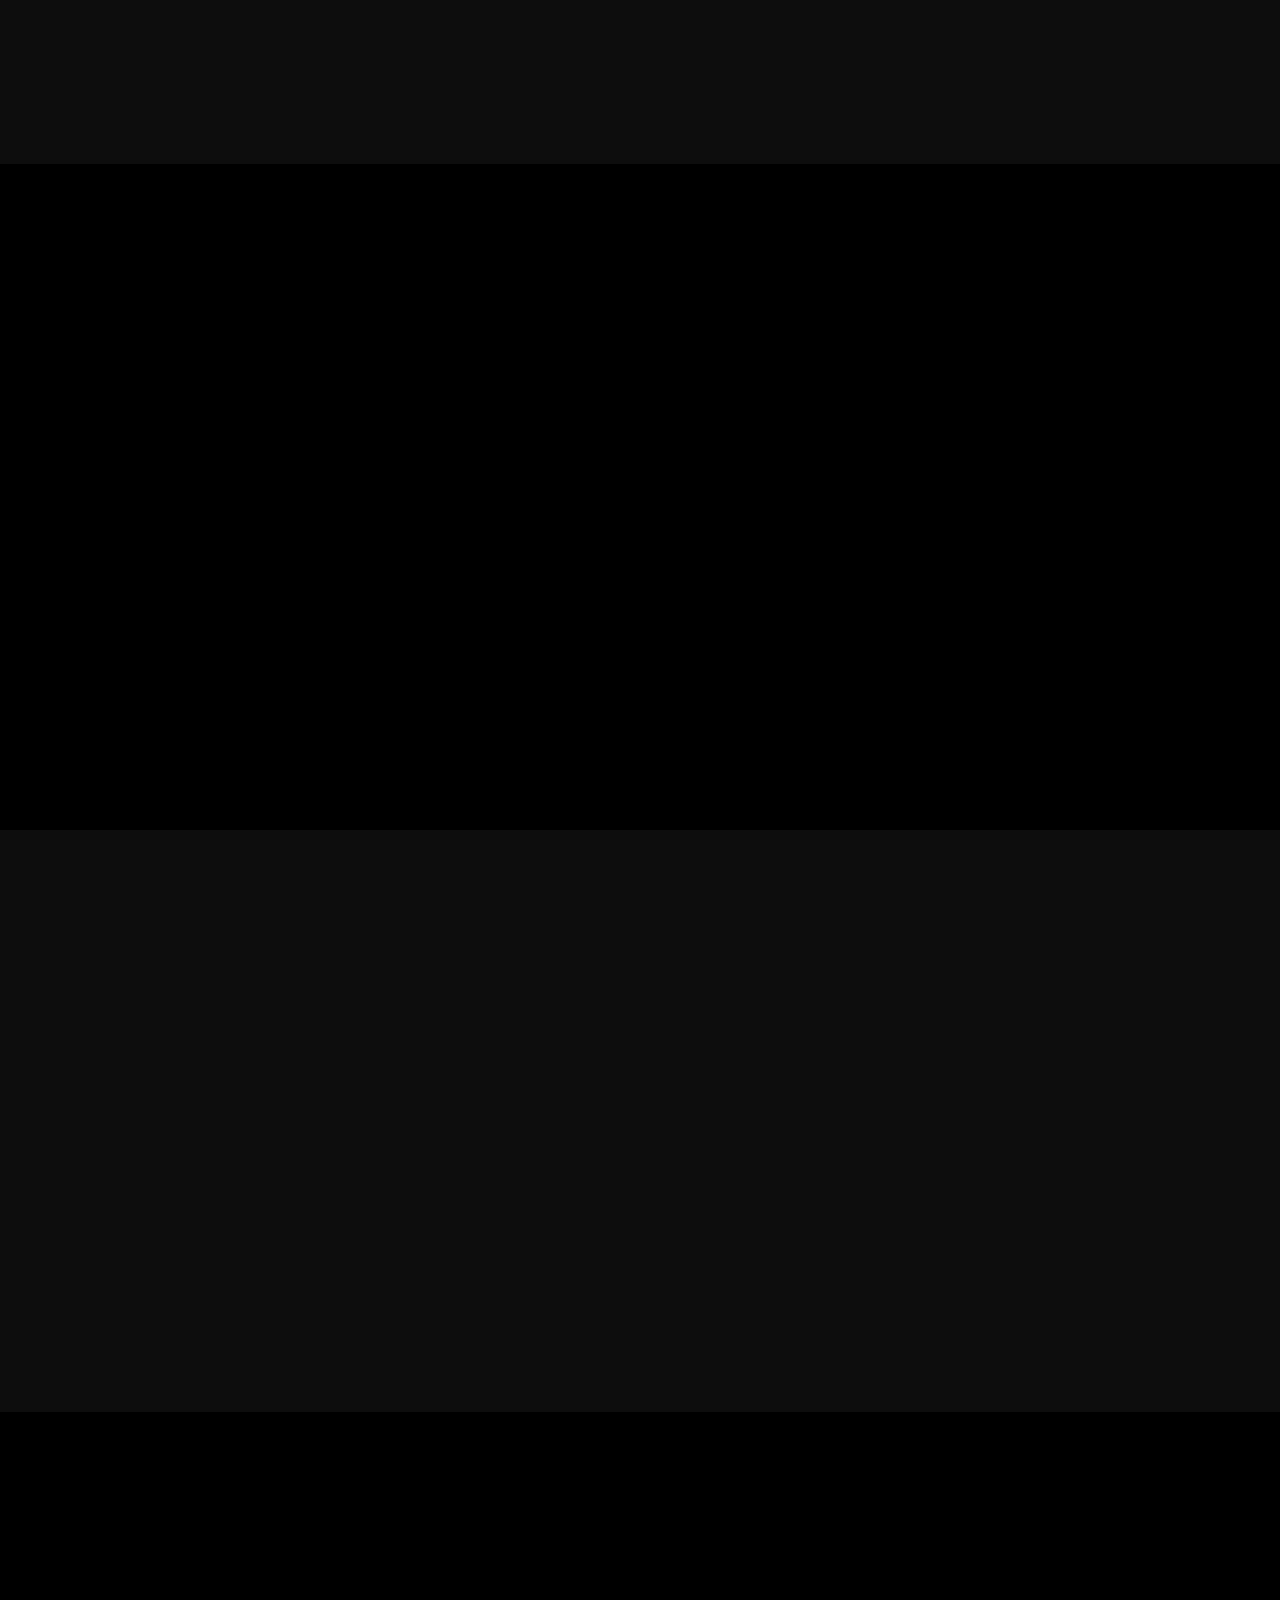
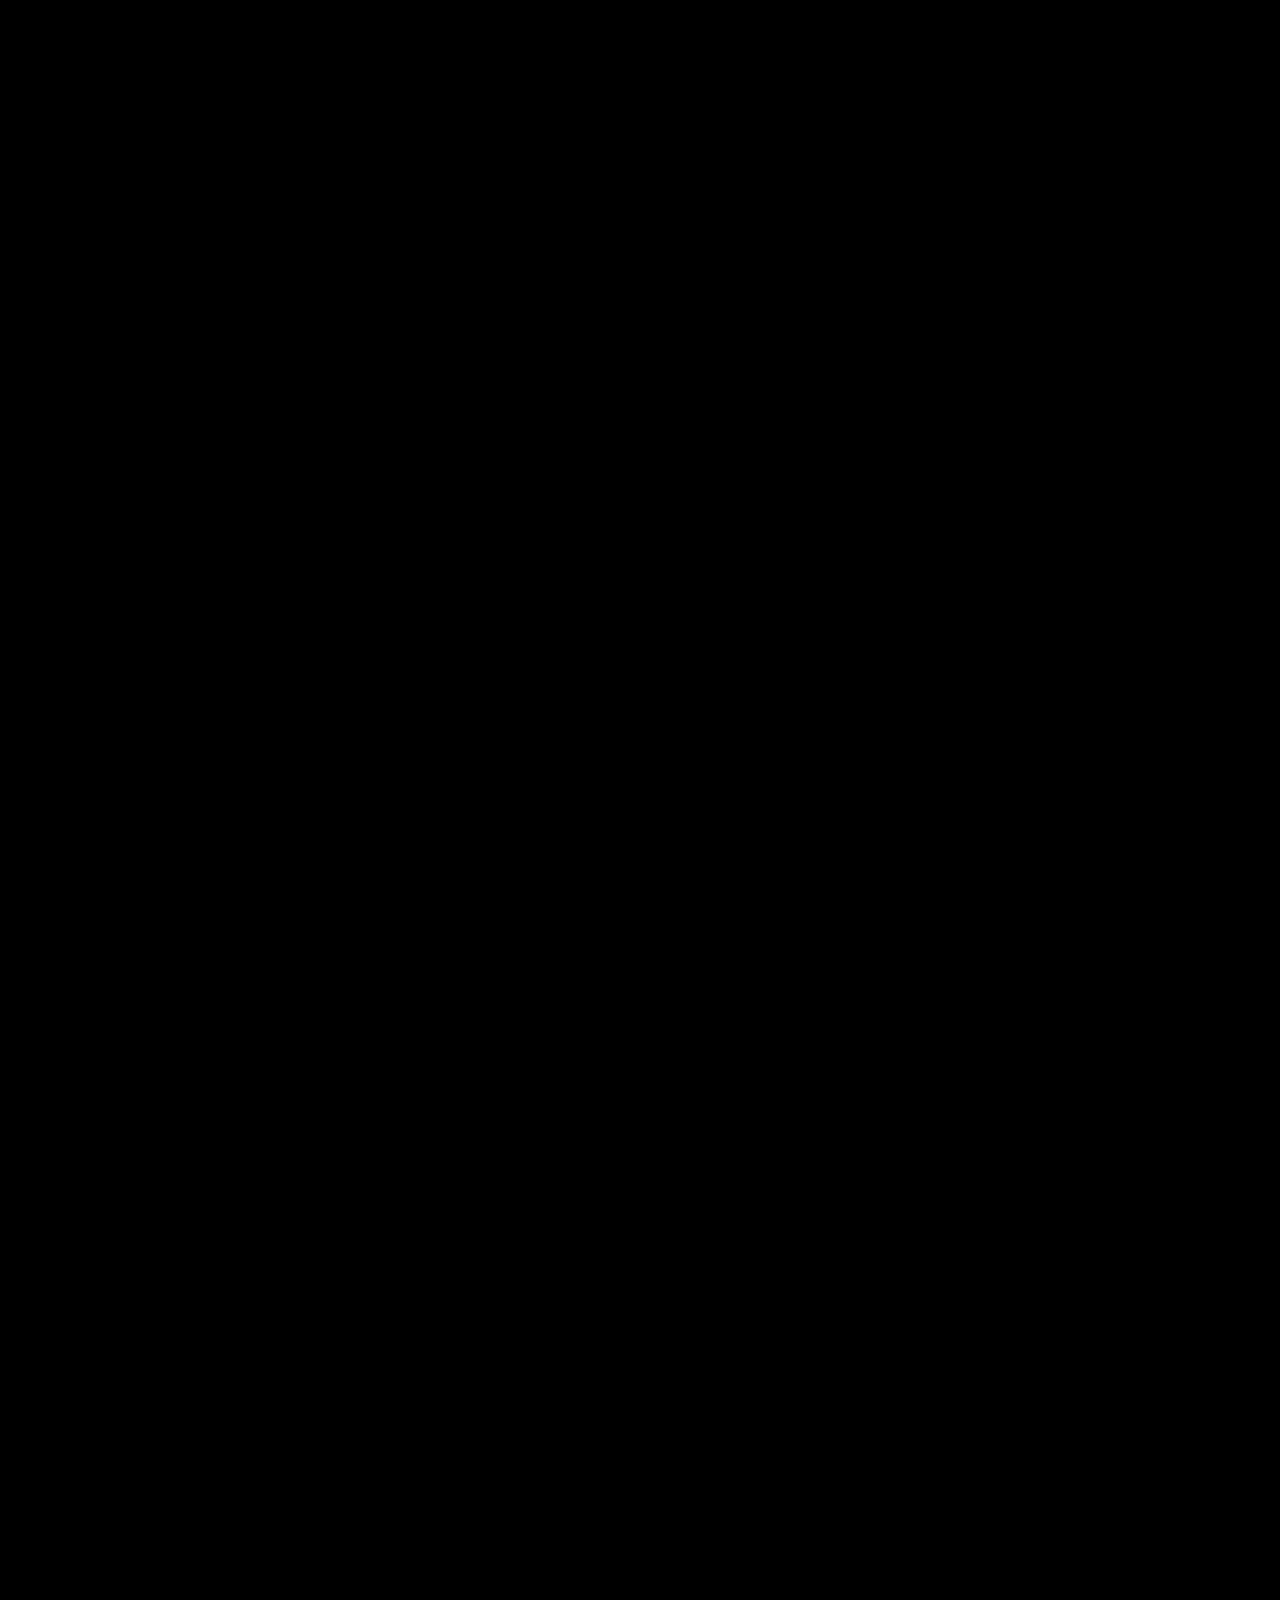
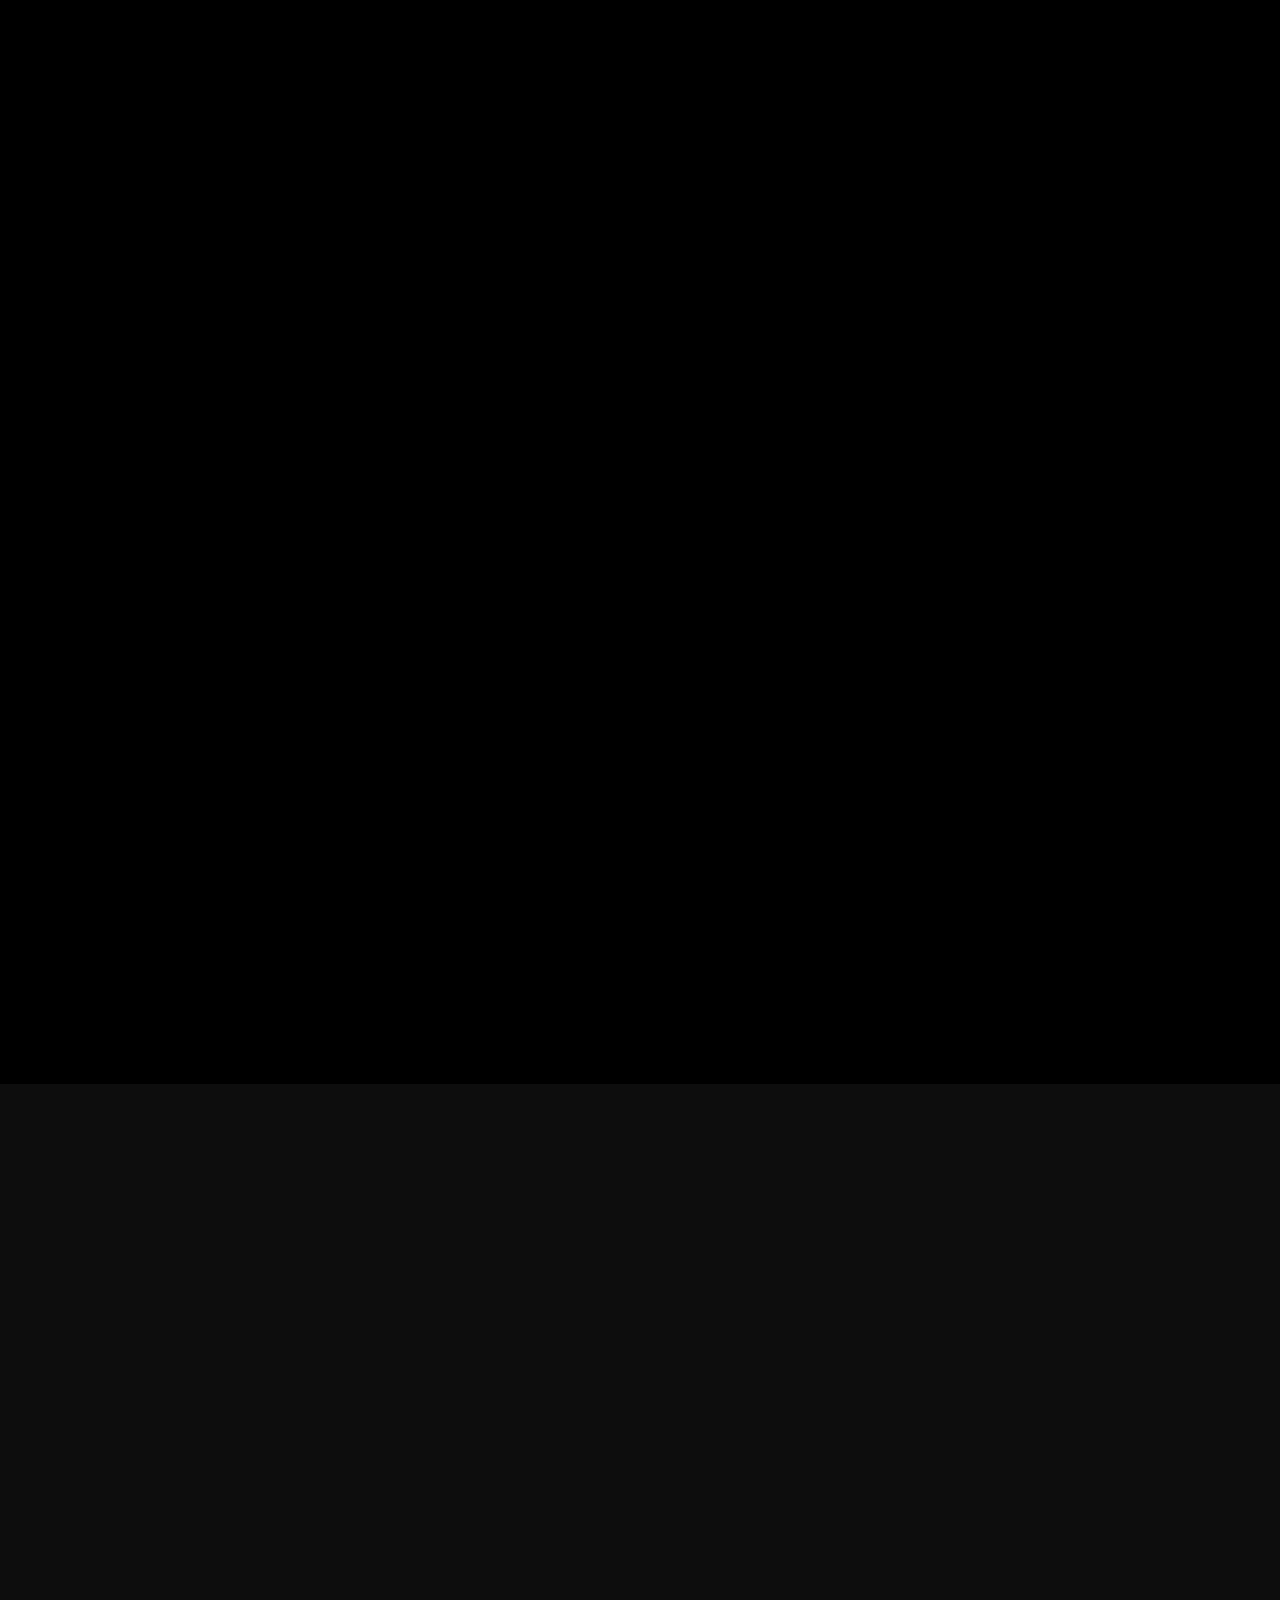
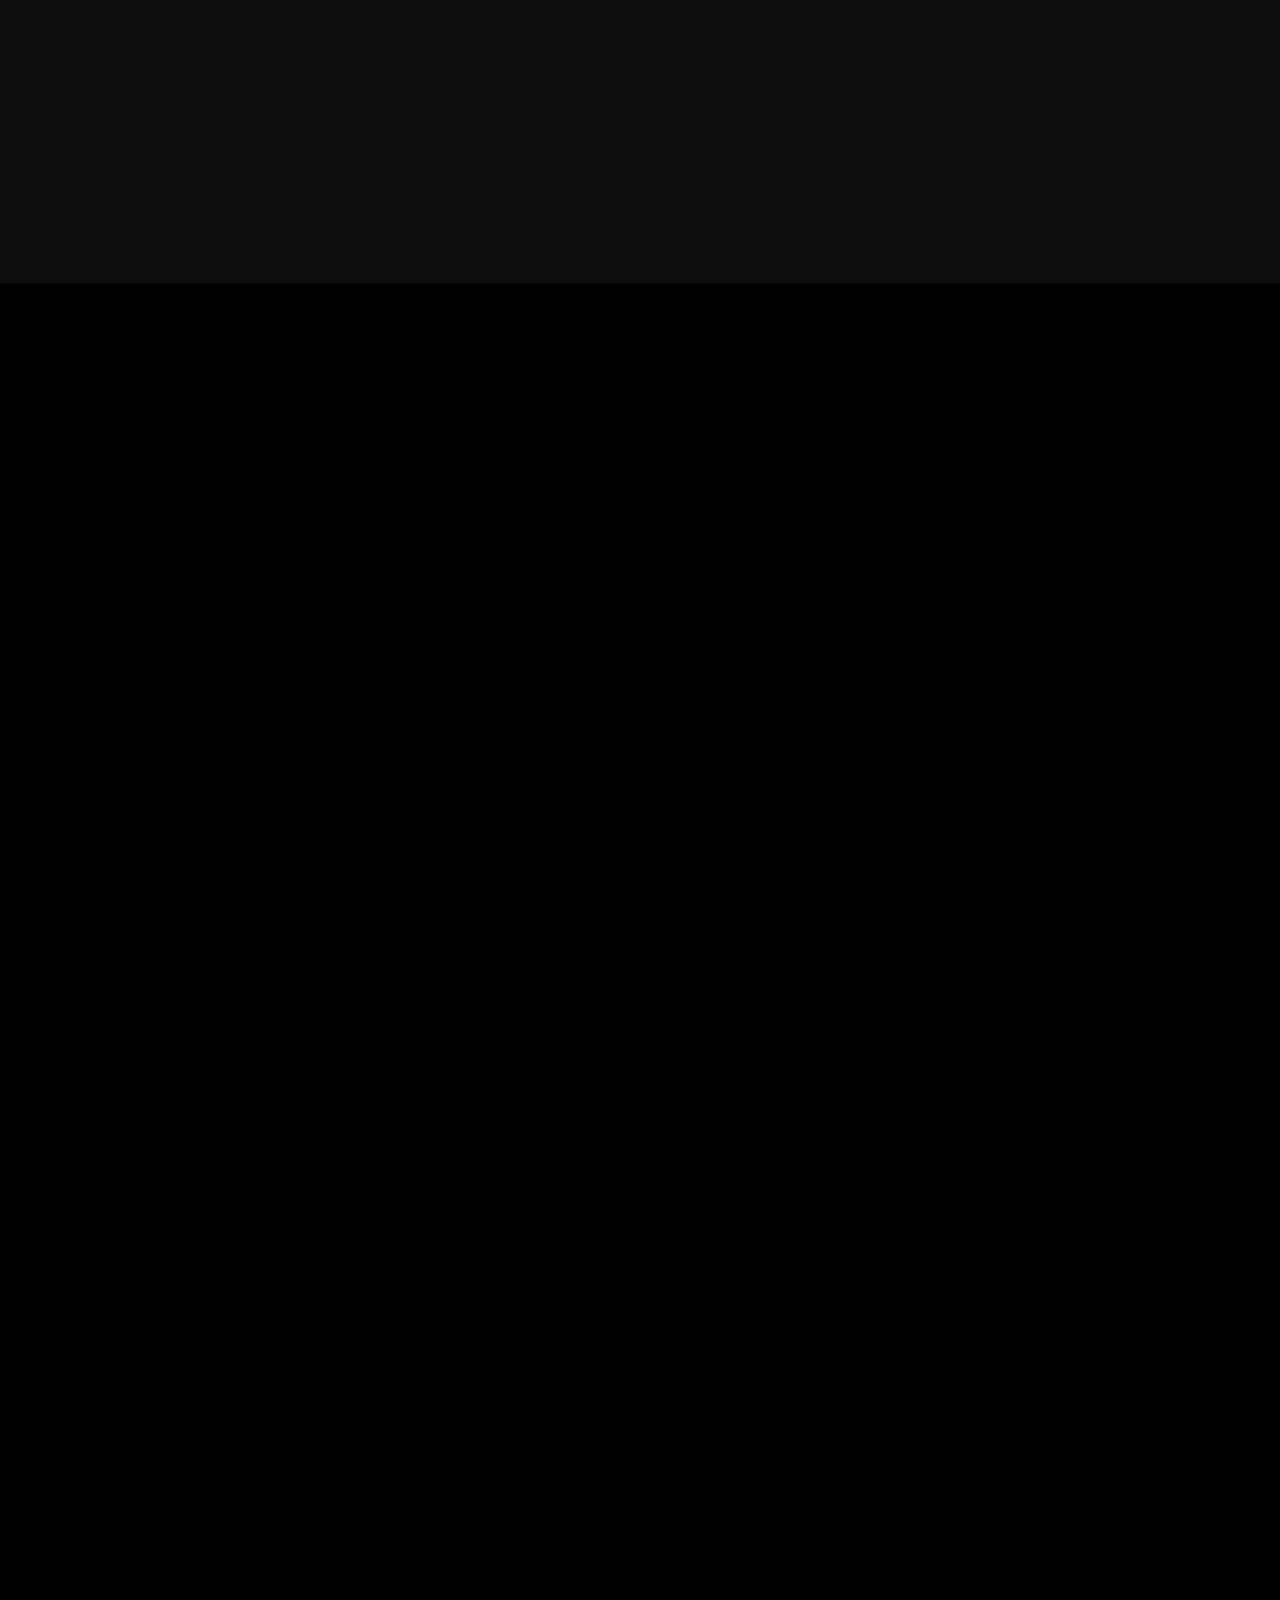
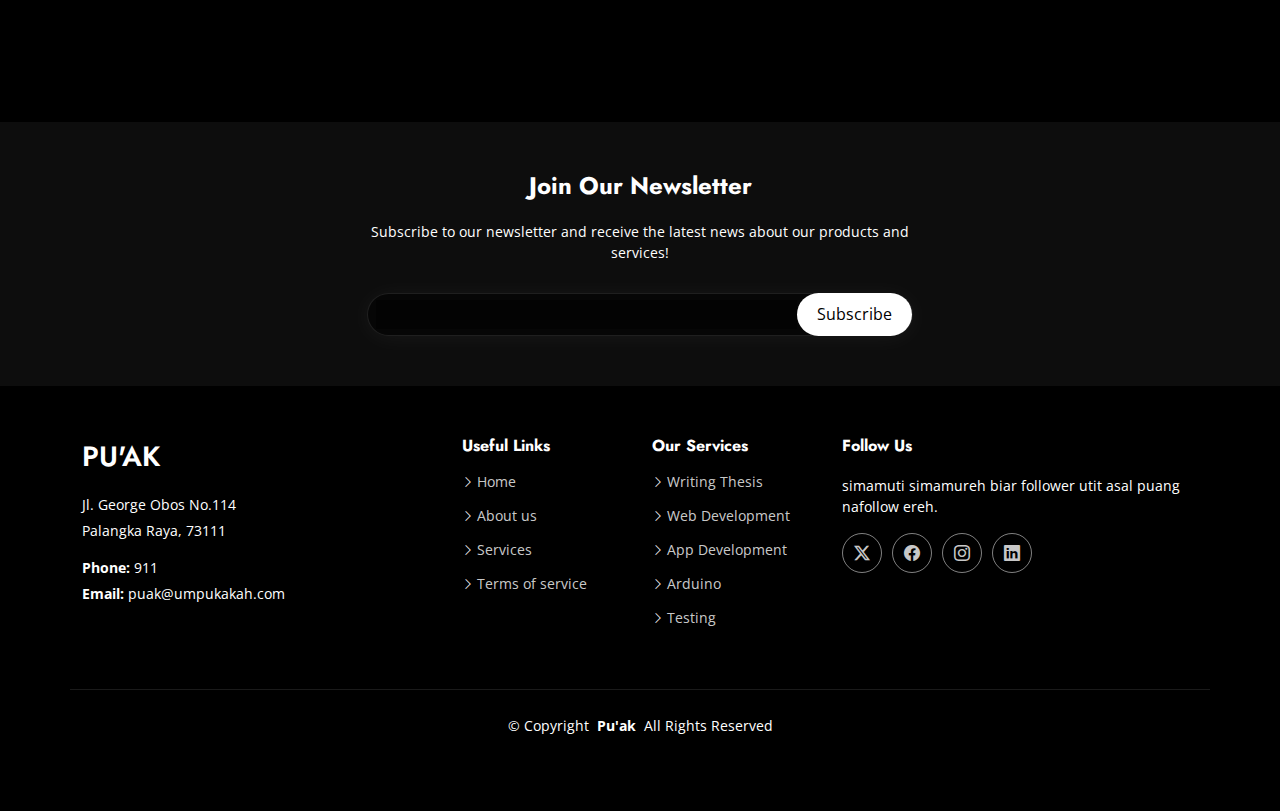
==== commit d491d145: "Update index.html" ====
--- a/index.html
+++ b/index.html
@@ -638,11 +638,11 @@
               <h3>Premium Plan</h3>
               <h4><sup>$</sup>100<span> / project</span></h4>
               <ul>
-                <li><i class="bi bi-check"></i> <span>Quam adipiscing vitae proin</span></li>
-                <li><i class="bi bi-check"></i> <span>Nec feugiat nisl pretium</span></li>
-                <li><i class="bi bi-check"></i> <span>Nulla at volutpat diam uteera</span></li>
-                <li class="na"><i class="bi bi-x"></i> <span>Pharetra massa massa ultricies</span></li>
-                <li class="na"><i class="bi bi-x"></i> <span>Massa ultricies mi quis hendrerit</span></li>
+                <li><i class="bi bi-check"></i> <span>Thesis Writing</span></li>
+                <li><i class="bi bi-check"></i> <span>Unimited Revision</span></li>
+                <li><i class="bi bi-check"></i> <span>Plagiarism Check</span></li>
+                <li class="na"><i class="bi bi-x"></i> <span>Project Development</span></li>
+                <li class="na"><i class="bi bi-x"></i> <span>Project Testing</span></li>
               </ul>
               <a href="#" class="buy-btn">Buy Now</a>
             </div>
@@ -653,11 +653,11 @@
               <h3>Developer Plan</h3>
               <h4><sup>$</sup>200<span> / project</span></h4>
               <ul>
-                <li><i class="bi bi-check"></i> <span>Quam adipiscing vitae proin</span></li>
-                <li><i class="bi bi-check"></i> <span>Nec feugiat nisl pretium</span></li>
-                <li><i class="bi bi-check"></i> <span>Nulla at volutpat diam uteera</span></li>
-                <li><i class="bi bi-check"></i> <span>Pharetra massa massa ultricies</span></li>
-                <li><i class="bi bi-check"></i> <span>Massa ultricies mi quis hendrerit</span></li>
+                <li><i class="bi bi-check"></i> <span>Thesis Writing</span></li>
+                <li><i class="bi bi-check"></i> <span>Unimited Revision</span></li>
+                <li><i class="bi bi-check"></i> <span>Plagiarism Check</span></li>
+                <li><i class="bi bi-check"></i> <span>Project Development</span></li>
+                <li class="na"><i class="bi bi-x"></i> <span>Project Testing</span></li>
               </ul>
               <a href="#" class="buy-btn">Buy Now</a>
             </div>
@@ -668,11 +668,11 @@
               <h3>Ultradeveloper Plan</h3>
               <h4><sup>$</sup>300<span> / project</span></h4>
               <ul>
-                <li><i class="bi bi-check"></i> <span>Quam adipiscing vitae proin</span></li>
-                <li><i class="bi bi-check"></i> <span>Nec feugiat nisl pretium</span></li>
-                <li><i class="bi bi-check"></i> <span>Nulla at volutpat diam uteera</span></li>
-                <li><i class="bi bi-check"></i> <span>Pharetra massa massa ultricies</span></li>
-                <li><i class="bi bi-check"></i> <span>Massa ultricies mi quis hendrerit</span></li>
+                <li><i class="bi bi-check"></i> <span>Thesis Writing</span></li>
+                <li><i class="bi bi-check"></i> <span>Unimited Revision</span></li>
+                <li><i class="bi bi-check"></i> <span>Plagiarism Check</span></li>
+                <li><i class="bi bi-check"></i> <span>Project Development</span></li>
+                <li><i class="bi bi-check"></i> <span>Project Testing</span></li>
               </ul>
               <a href="#" class="buy-btn">Buy Now</a>
             </div>
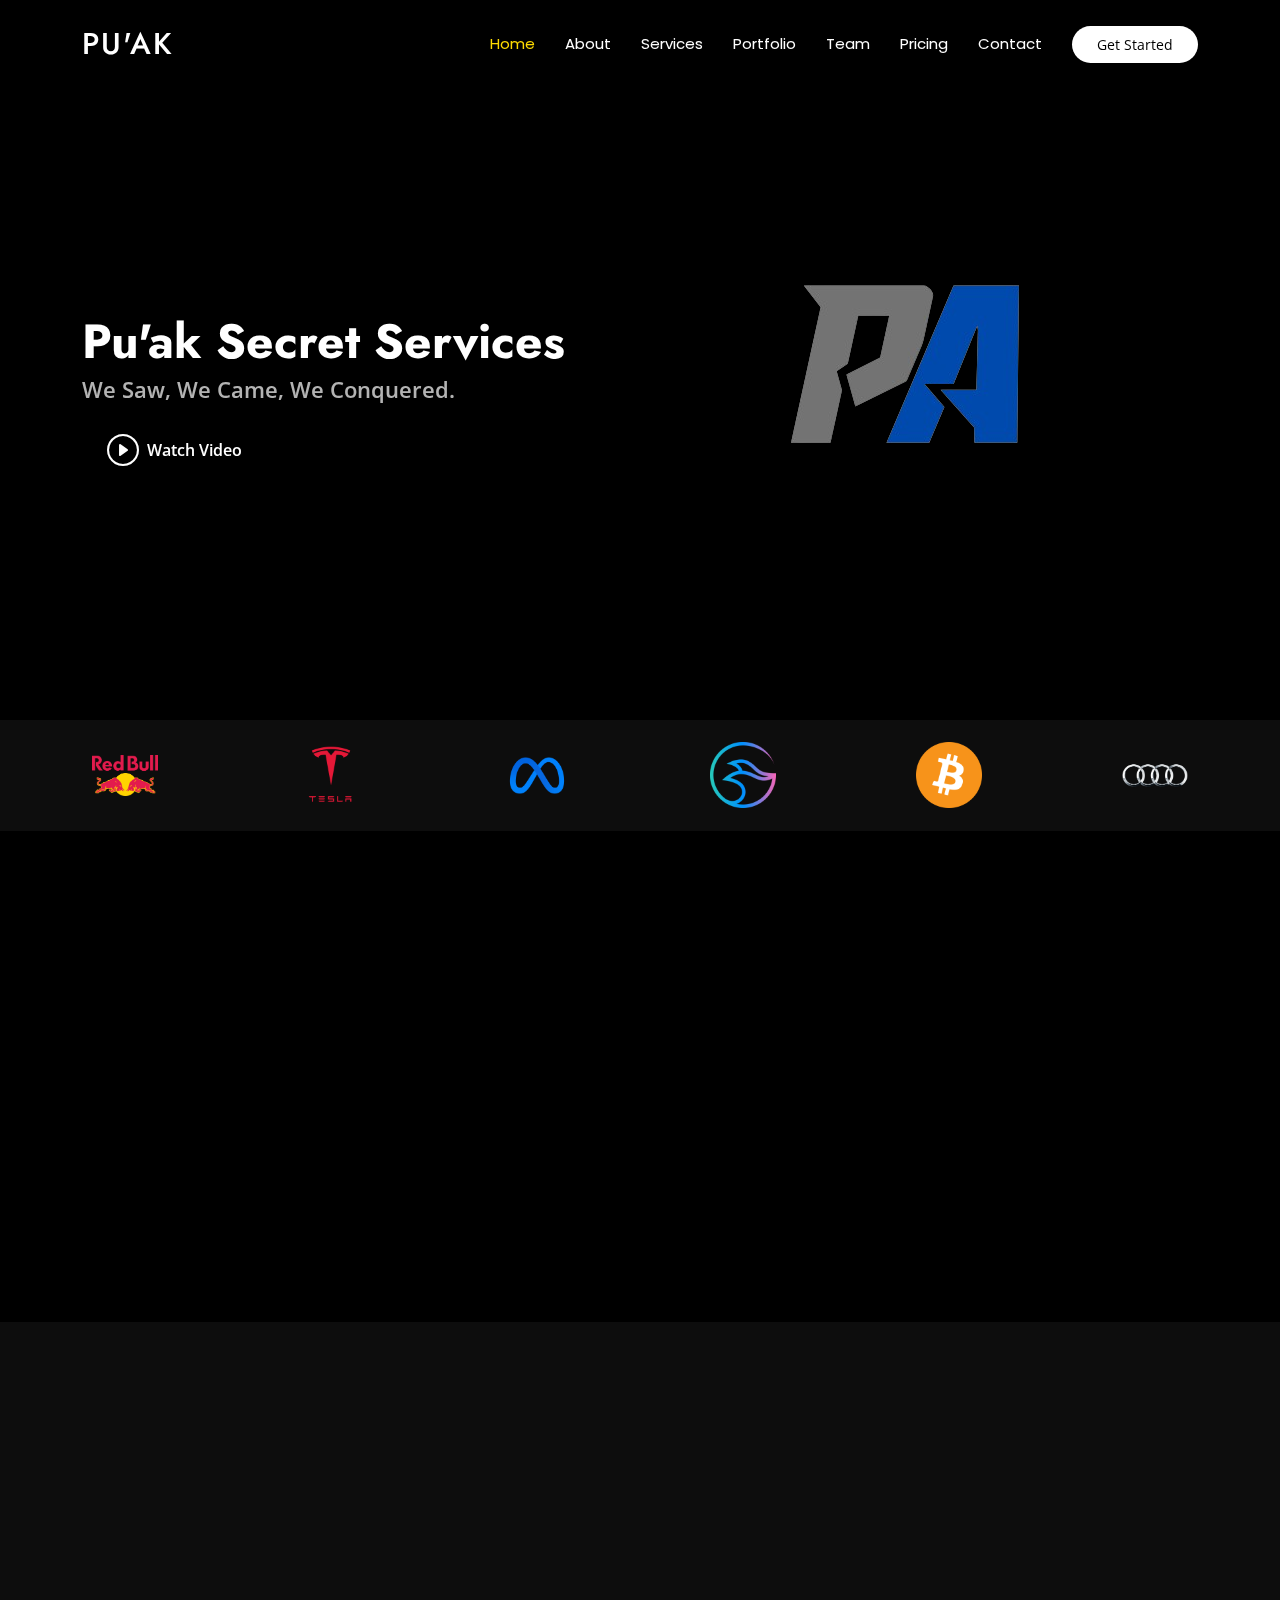
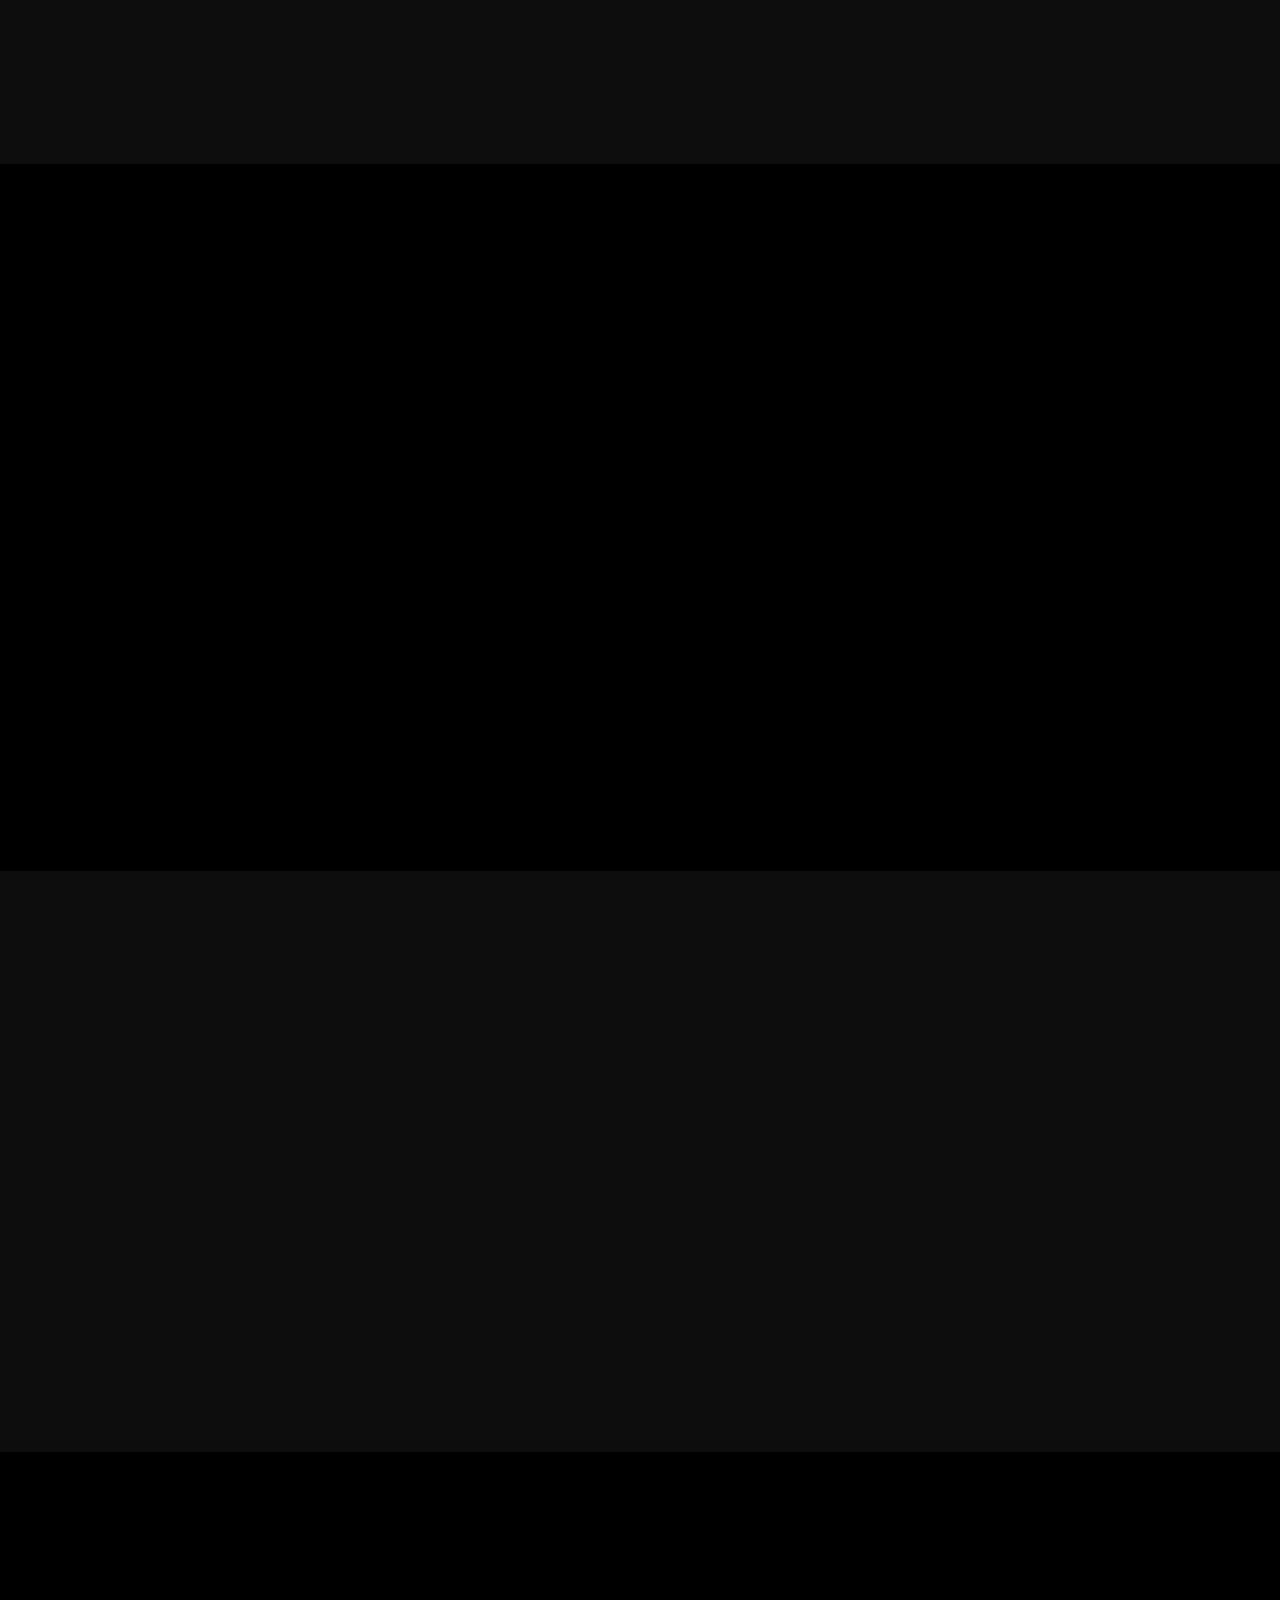
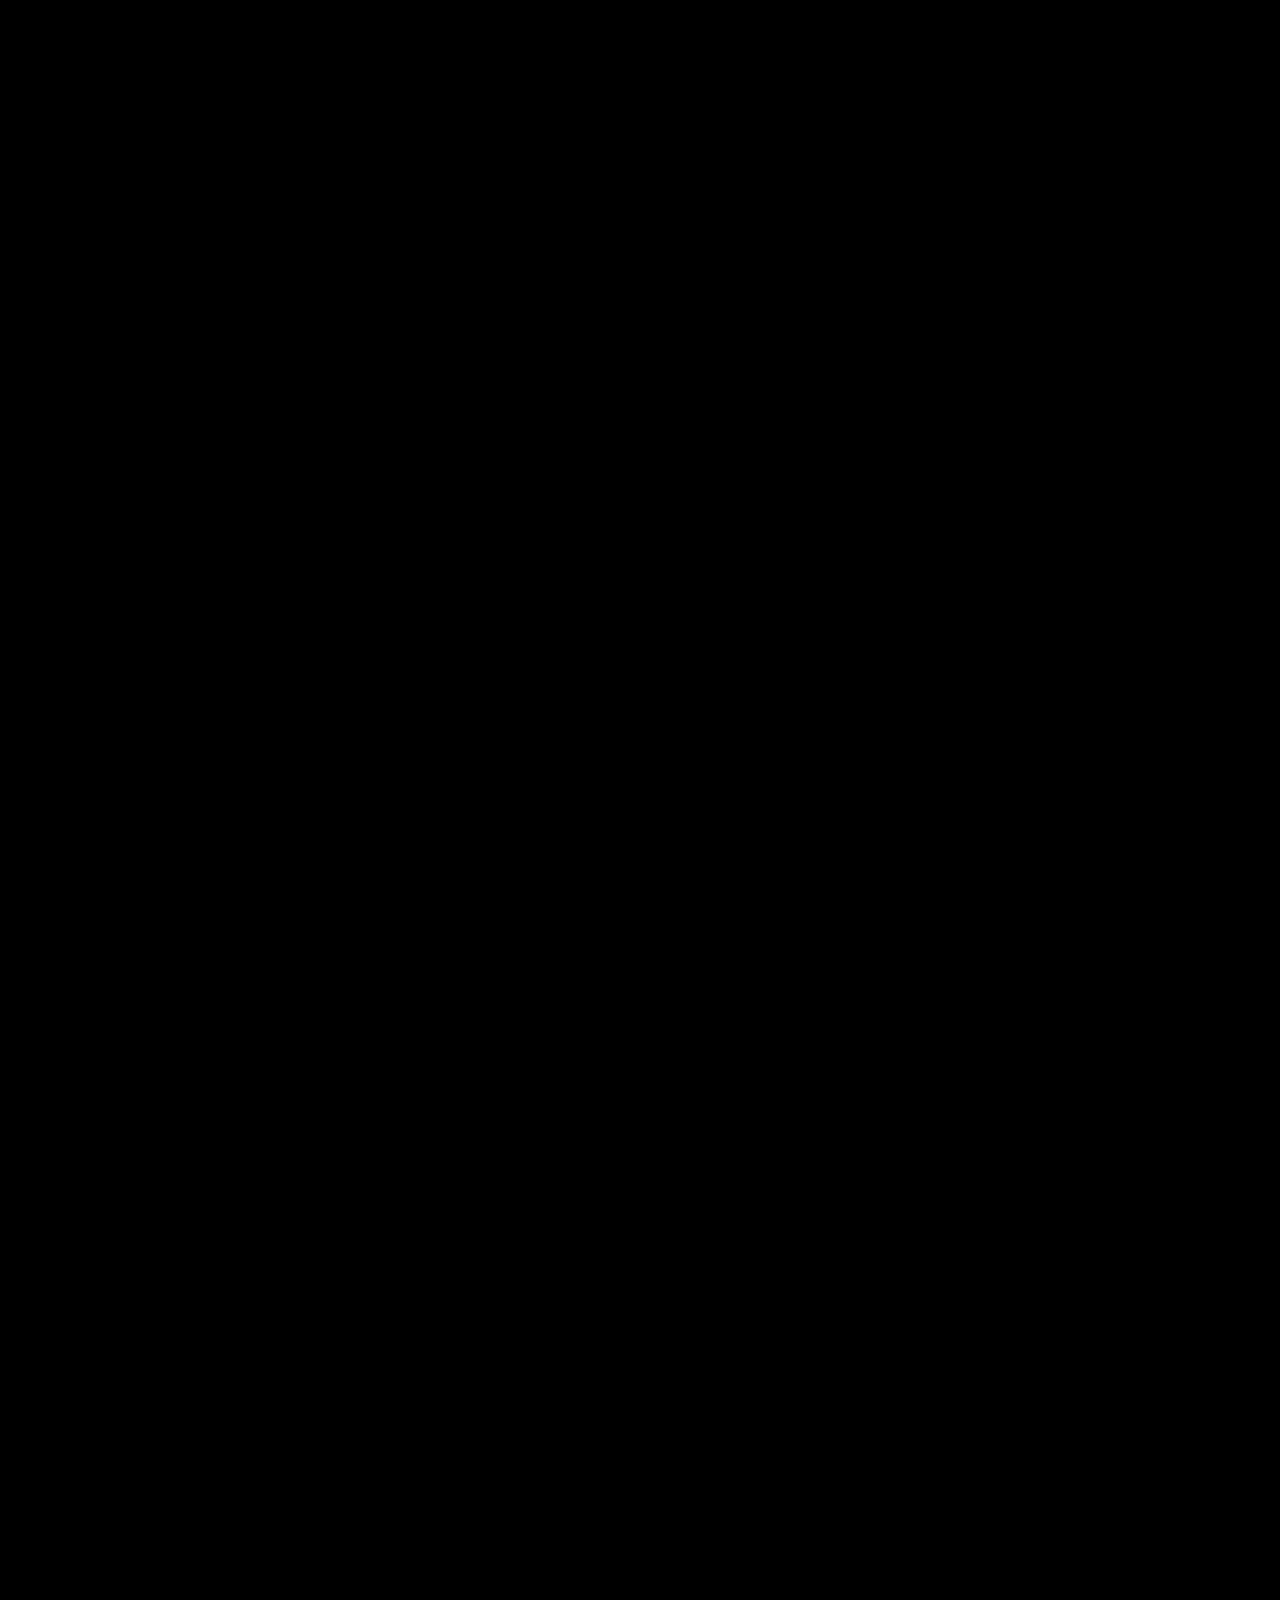
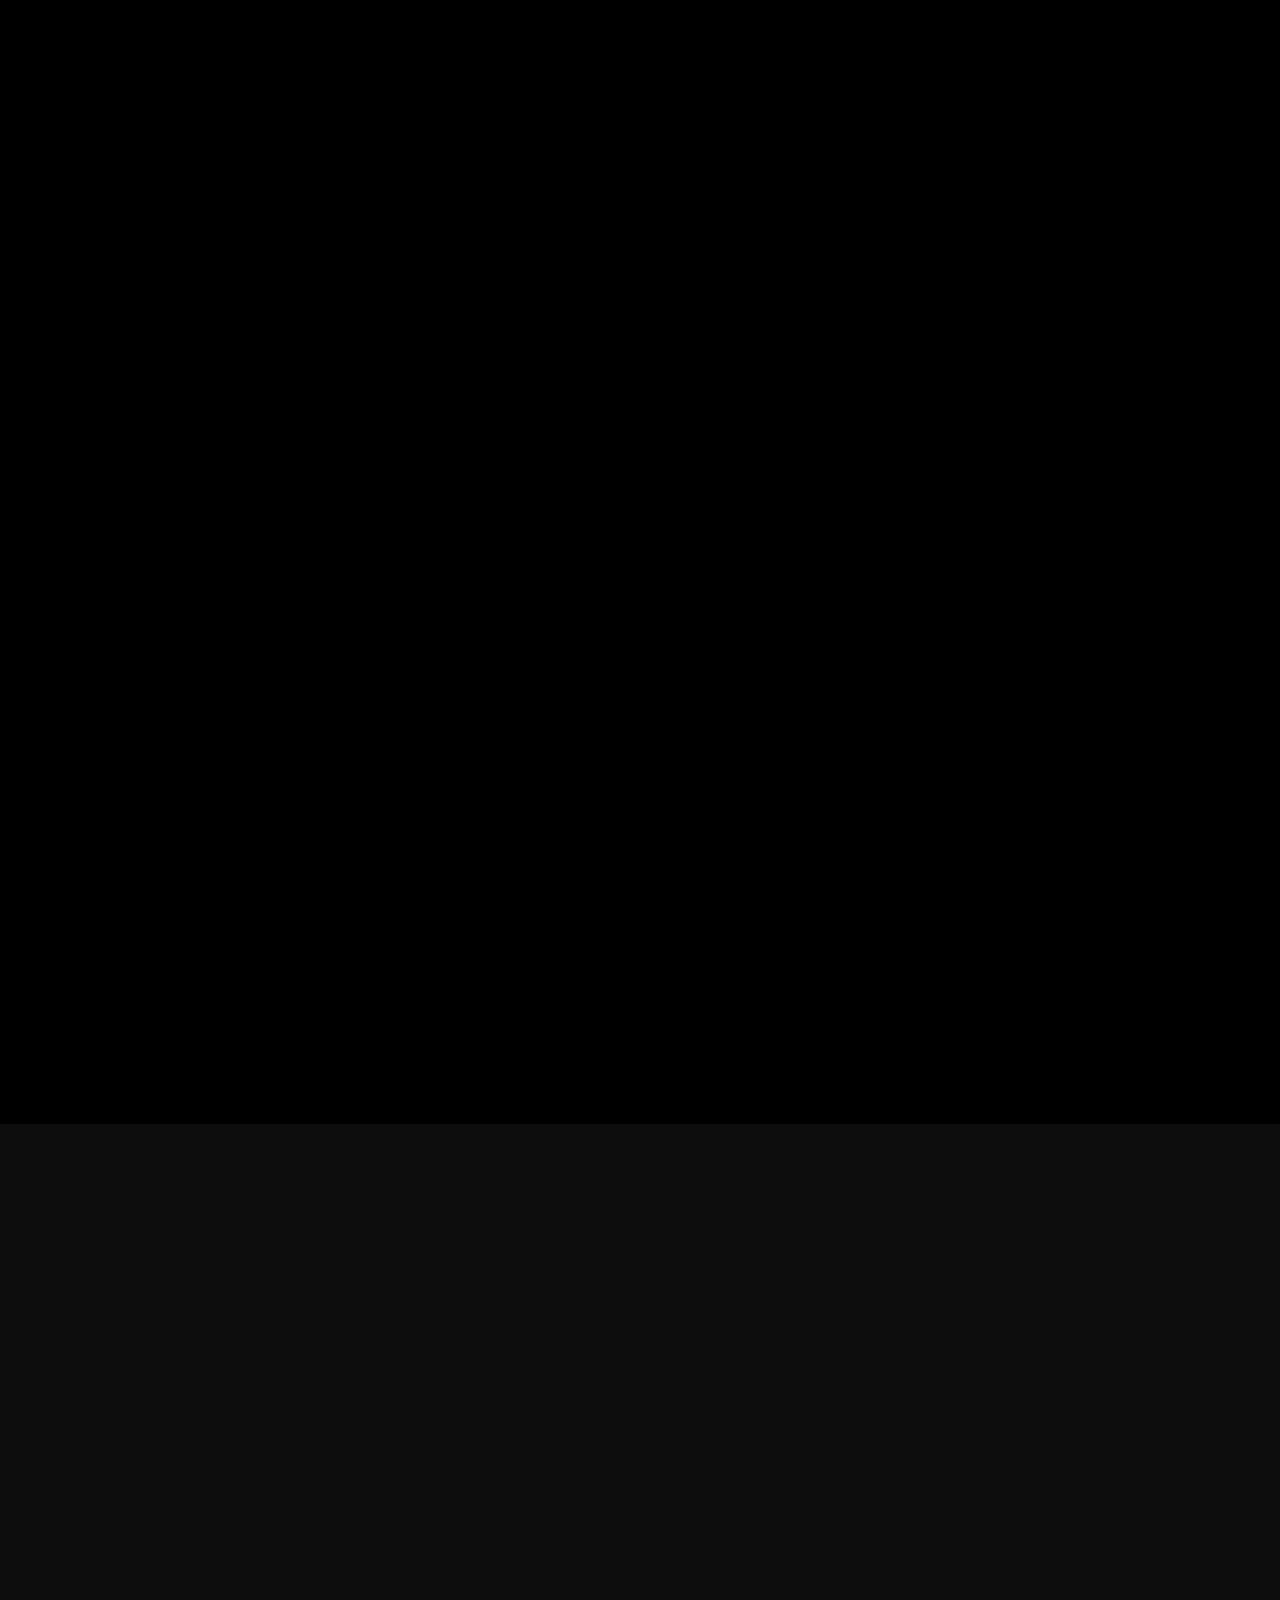
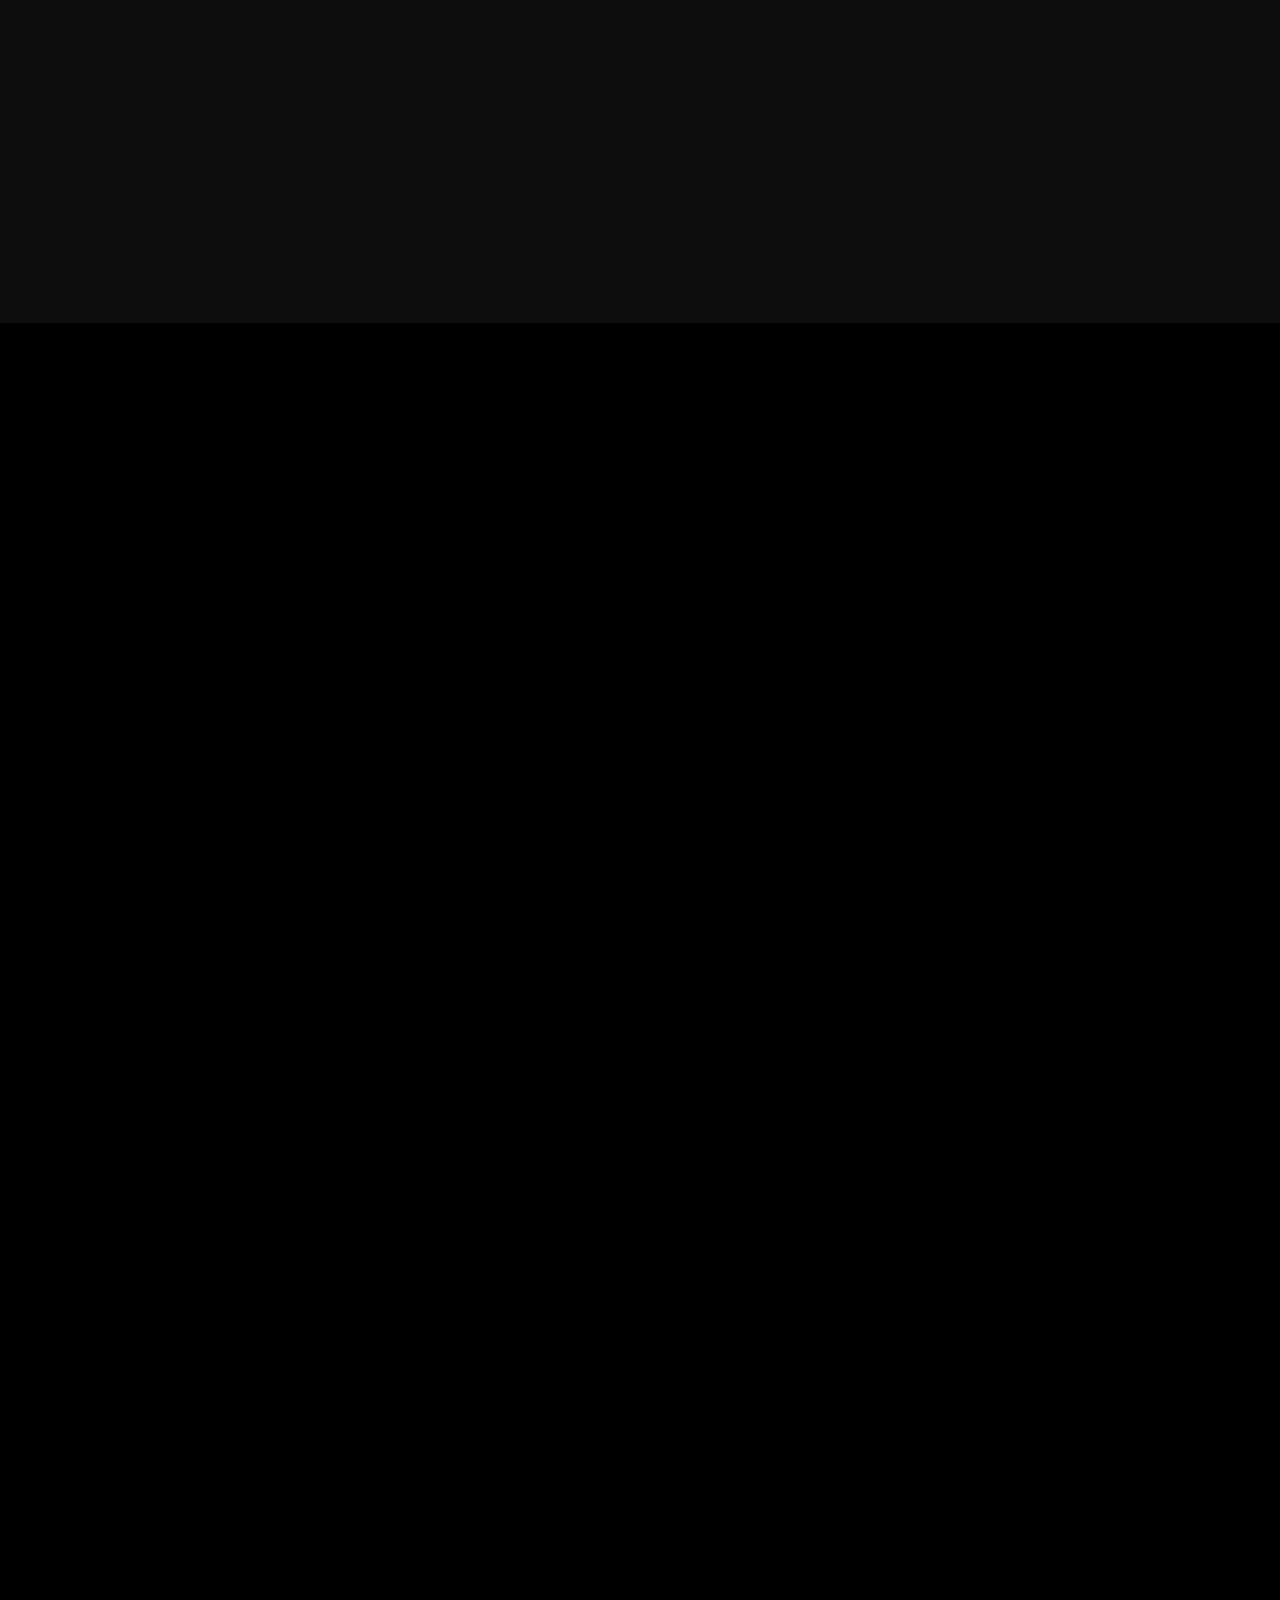
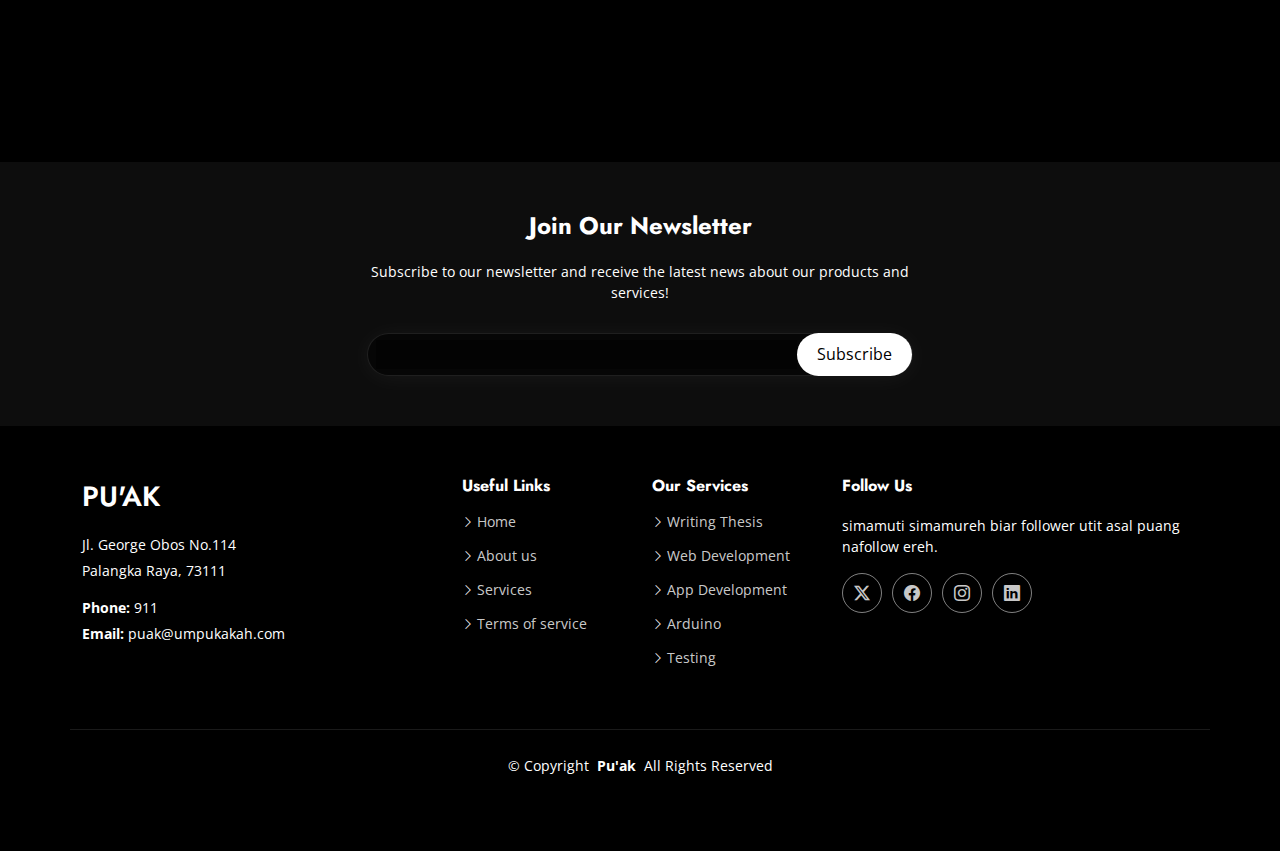
==== commit 65762d7d: "Update index.html" ====
--- a/index.html
+++ b/index.html
@@ -269,25 +269,59 @@
                   <div class="progress-bar" role="progressbar" aria-valuenow="100" aria-valuemin="0" aria-valuemax="100"></div>
                 </div>
               </div><!-- End Skills Item -->
-
+              
               <div class="progress">
-                <span class="skill"><span>JavaScript</span> <i class="val">90%</i></span>
+                <span class="skill"><span>JavaScript</span> <i class="val">100%</i></span>
+                <div class="progress-bar-wrap">
+                  <div class="progress-bar" role="progressbar" aria-valuenow="100" aria-valuemin="0" aria-valuemax="100"></div>
+                </div>
+              </div><!-- End Skills Item -->
+              
+              <div class="progress">
+                <span class="skill"><span>Python</span> <i class="val">100%</i></span>
+                <div class="progress-bar-wrap">
+                  <div class="progress-bar" role="progressbar" aria-valuenow="100" aria-valuemin="0" aria-valuemax="100"></div>
+                </div>
+              </div><!-- End Skills Item -->
+              
+              <div class="progress">
+                <span class="skill"><span>C++</span> <i class="val">100%</i></span>
+                <div class="progress-bar-wrap">
+                  <div class="progress-bar" role="progressbar" aria-valuenow="100" aria-valuemin="0" aria-valuemax="100"></div>
+                </div>
+              </div><!-- End Skills Item -->
+              
+              <div class="progress">
+                <span class="skill"><span>C#</span> <i class="val">90%</i></span>
                 <div class="progress-bar-wrap">
                   <div class="progress-bar" role="progressbar" aria-valuenow="90" aria-valuemin="0" aria-valuemax="100"></div>
                 </div>
               </div><!-- End Skills Item -->
-
               <div class="progress">
-                <span class="skill"><span>Python</span> <i class="val">75%</i></span>
+                <span class="skill"><span>Java</span> <i class="val">90%</i></span>
                 <div class="progress-bar-wrap">
-                  <div class="progress-bar" role="progressbar" aria-valuenow="75" aria-valuemin="0" aria-valuemax="100"></div>
+                  <div class="progress-bar" role="progressbar" aria-valuenow="90" aria-valuemin="0" aria-valuemax="100"></div>
                 </div>
               </div><!-- End Skills Item -->
 
               <div class="progress">
-                <span class="skill"><span>PHP</span> <i class="val">55%</i></span>
+                <span class="skill"><span>React</span> <i class="val">90%</i></span>
                 <div class="progress-bar-wrap">
-                  <div class="progress-bar" role="progressbar" aria-valuenow="55" aria-valuemin="0" aria-valuemax="100"></div>
+                  <div class="progress-bar" role="progressbar" aria-valuenow="90" aria-valuemin="0" aria-valuemax="100"></div>
+                </div>
+              </div><!-- End Skills Item -->
+
+              <div class="progress">
+                <span class="skill"><span>PHP</span> <i class="val">80%</i></span>
+                <div class="progress-bar-wrap">
+                  <div class="progress-bar" role="progressbar" aria-valuenow="80" aria-valuemin="0" aria-valuemax="100"></div>
+                </div>
+              </div><!-- End Skills Item -->
+
+              <div class="progress">
+                <span class="skill"><span>Laravel</span> <i class="val">80%</i></span>
+                <div class="progress-bar-wrap">
+                  <div class="progress-bar" role="progressbar" aria-valuenow="80" aria-valuemin="0" aria-valuemax="100"></div>
                 </div>
               </div><!-- End Skills Item -->
 
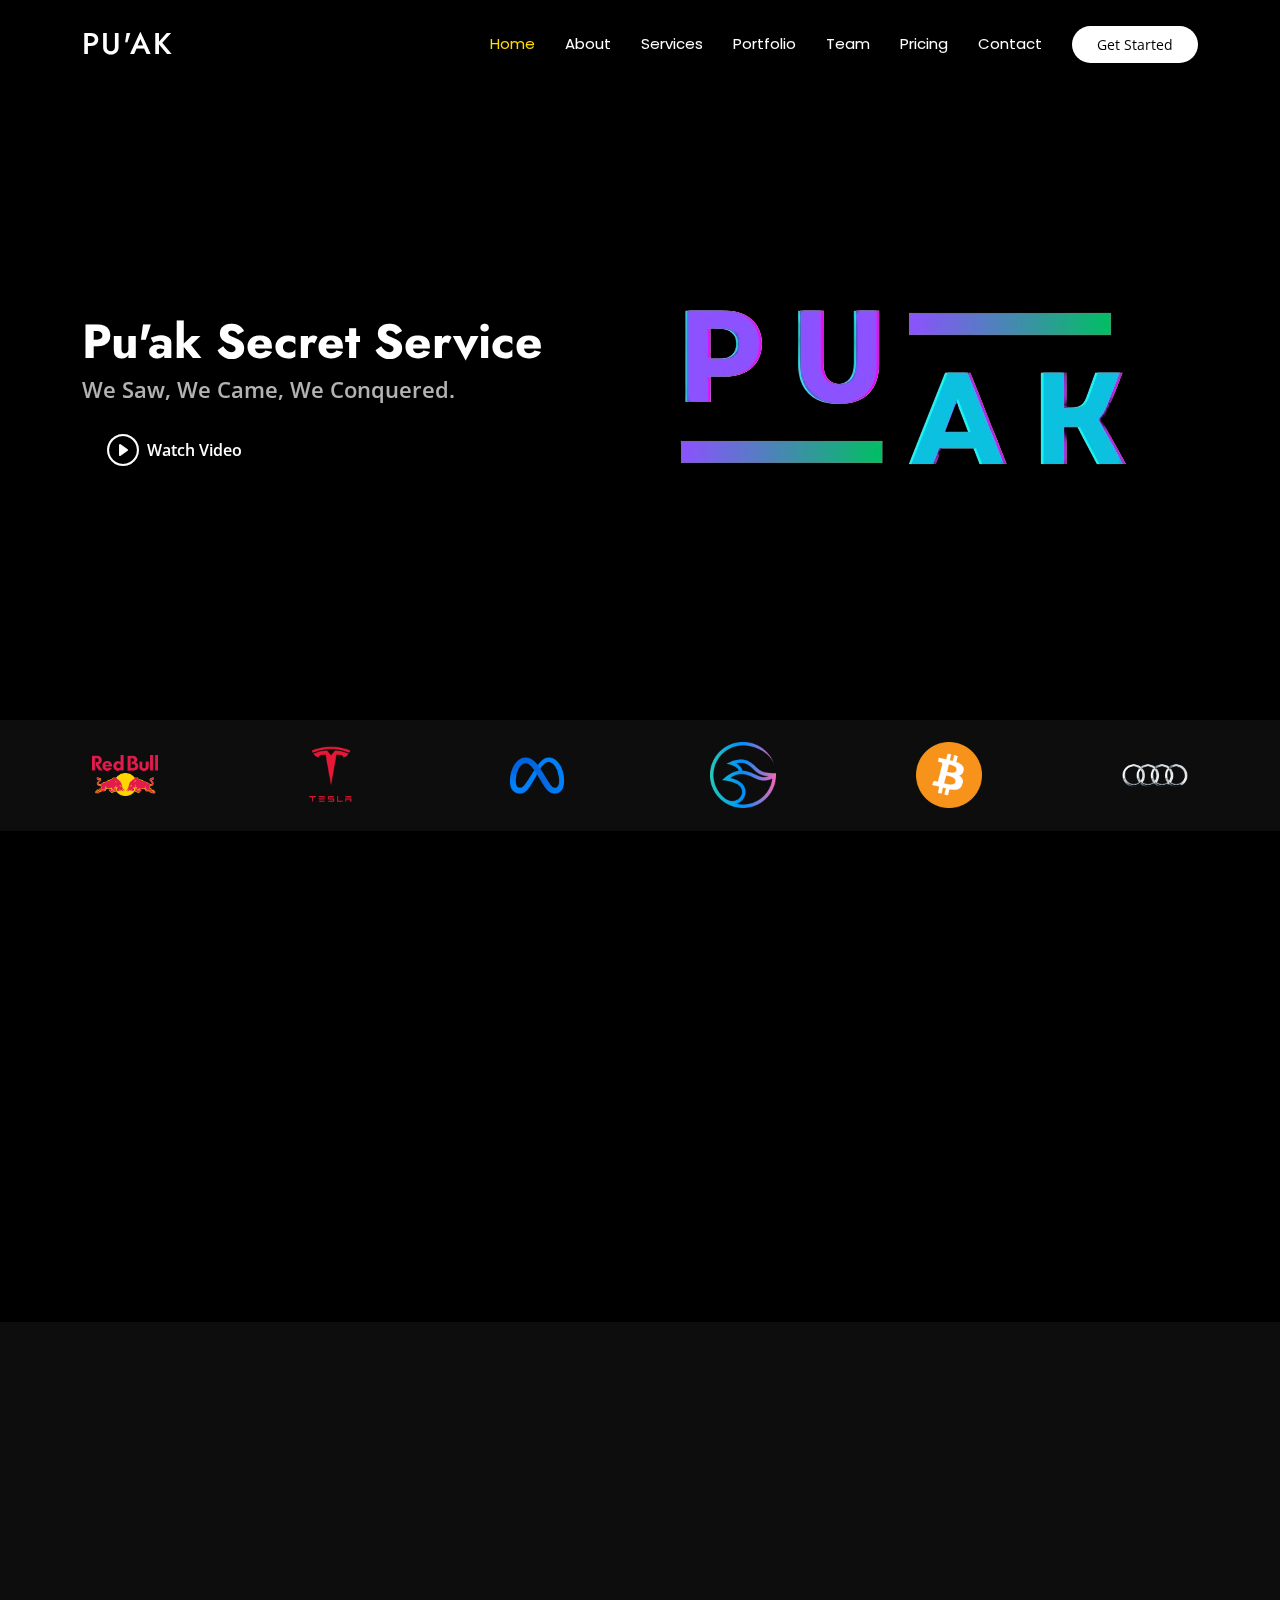
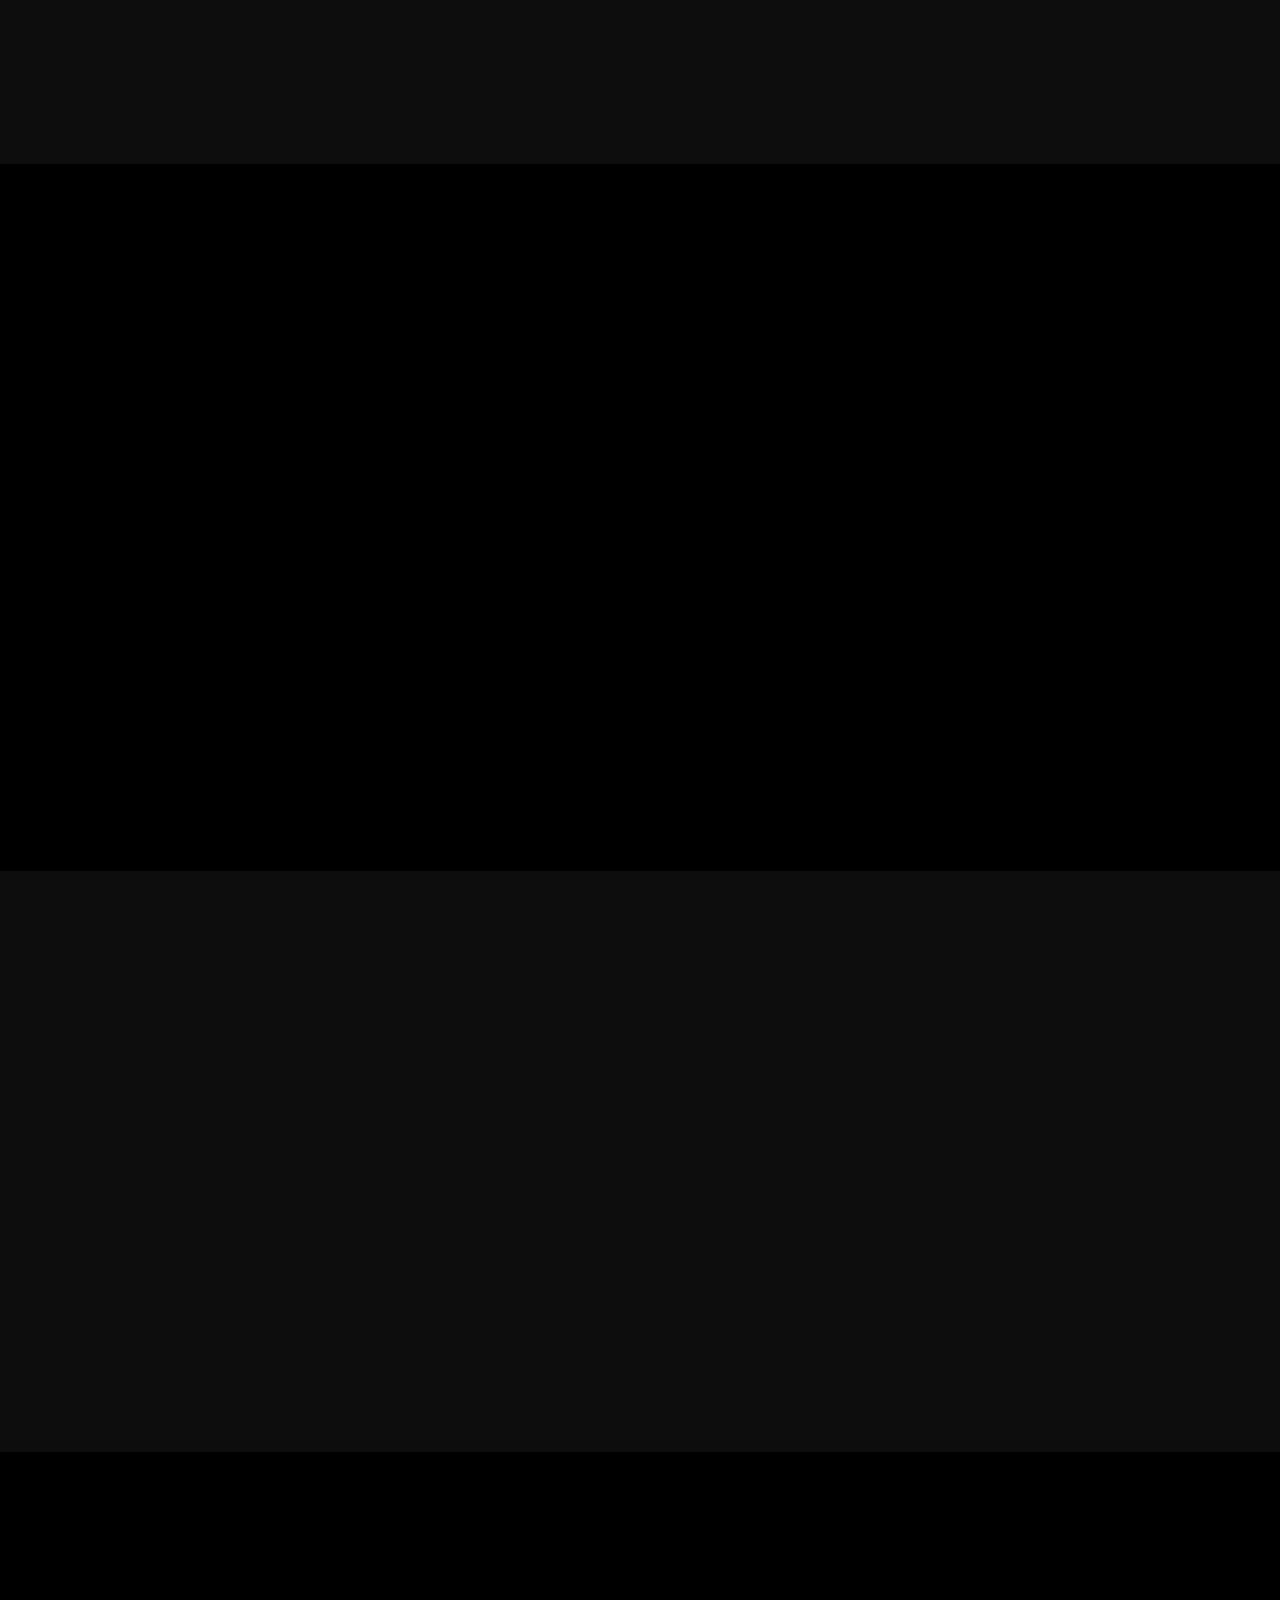
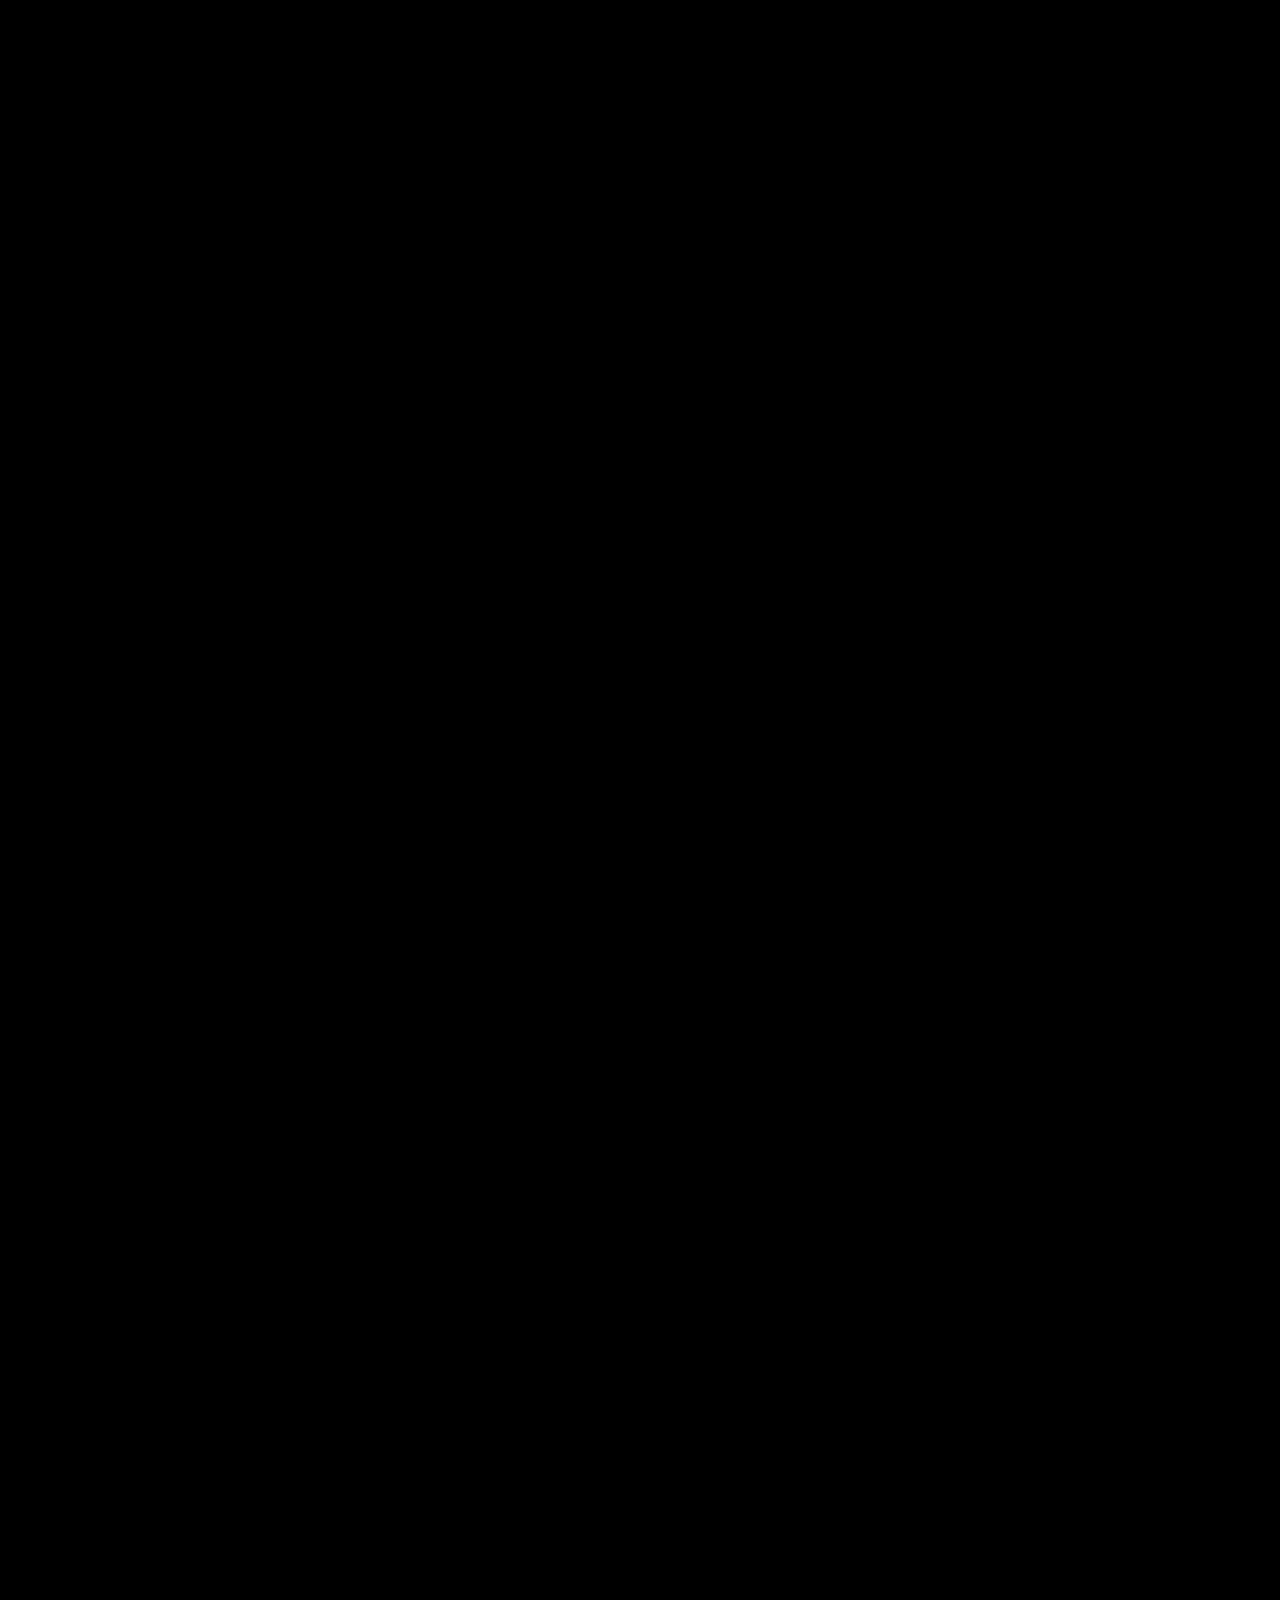
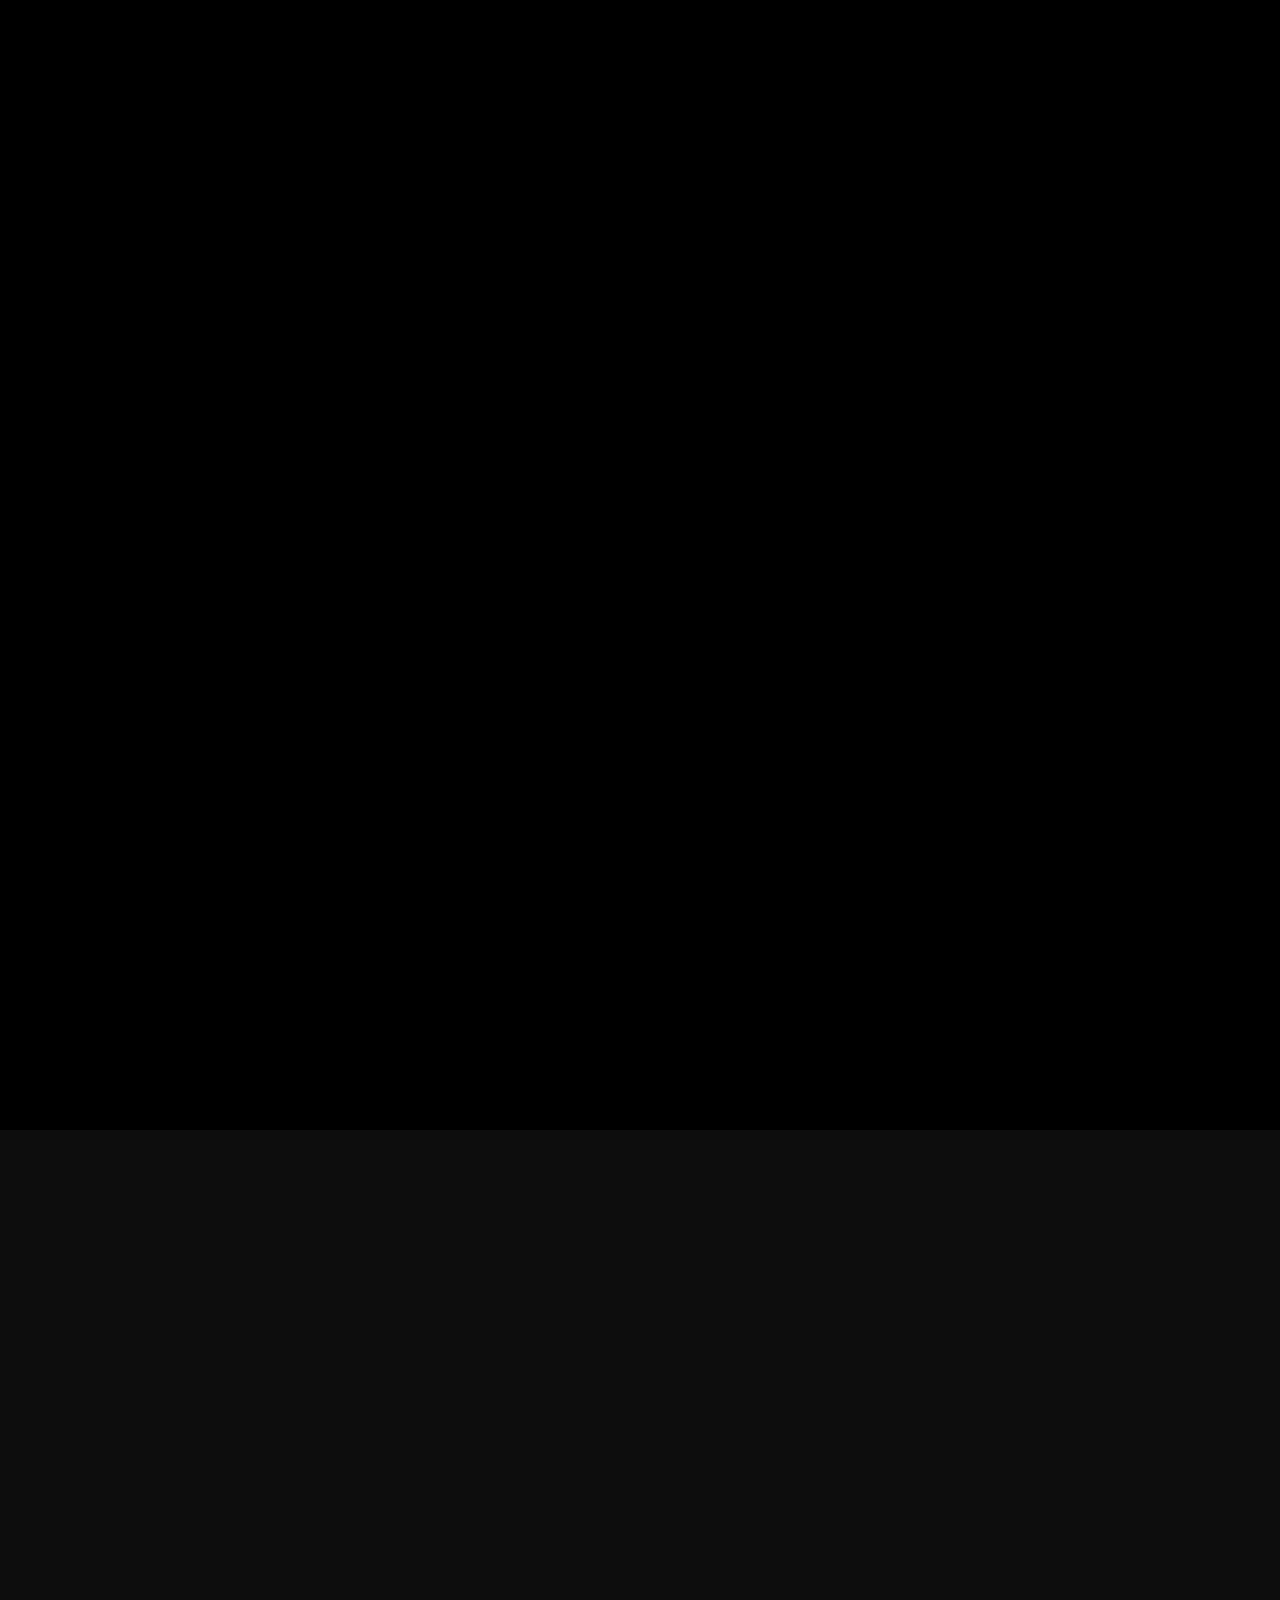
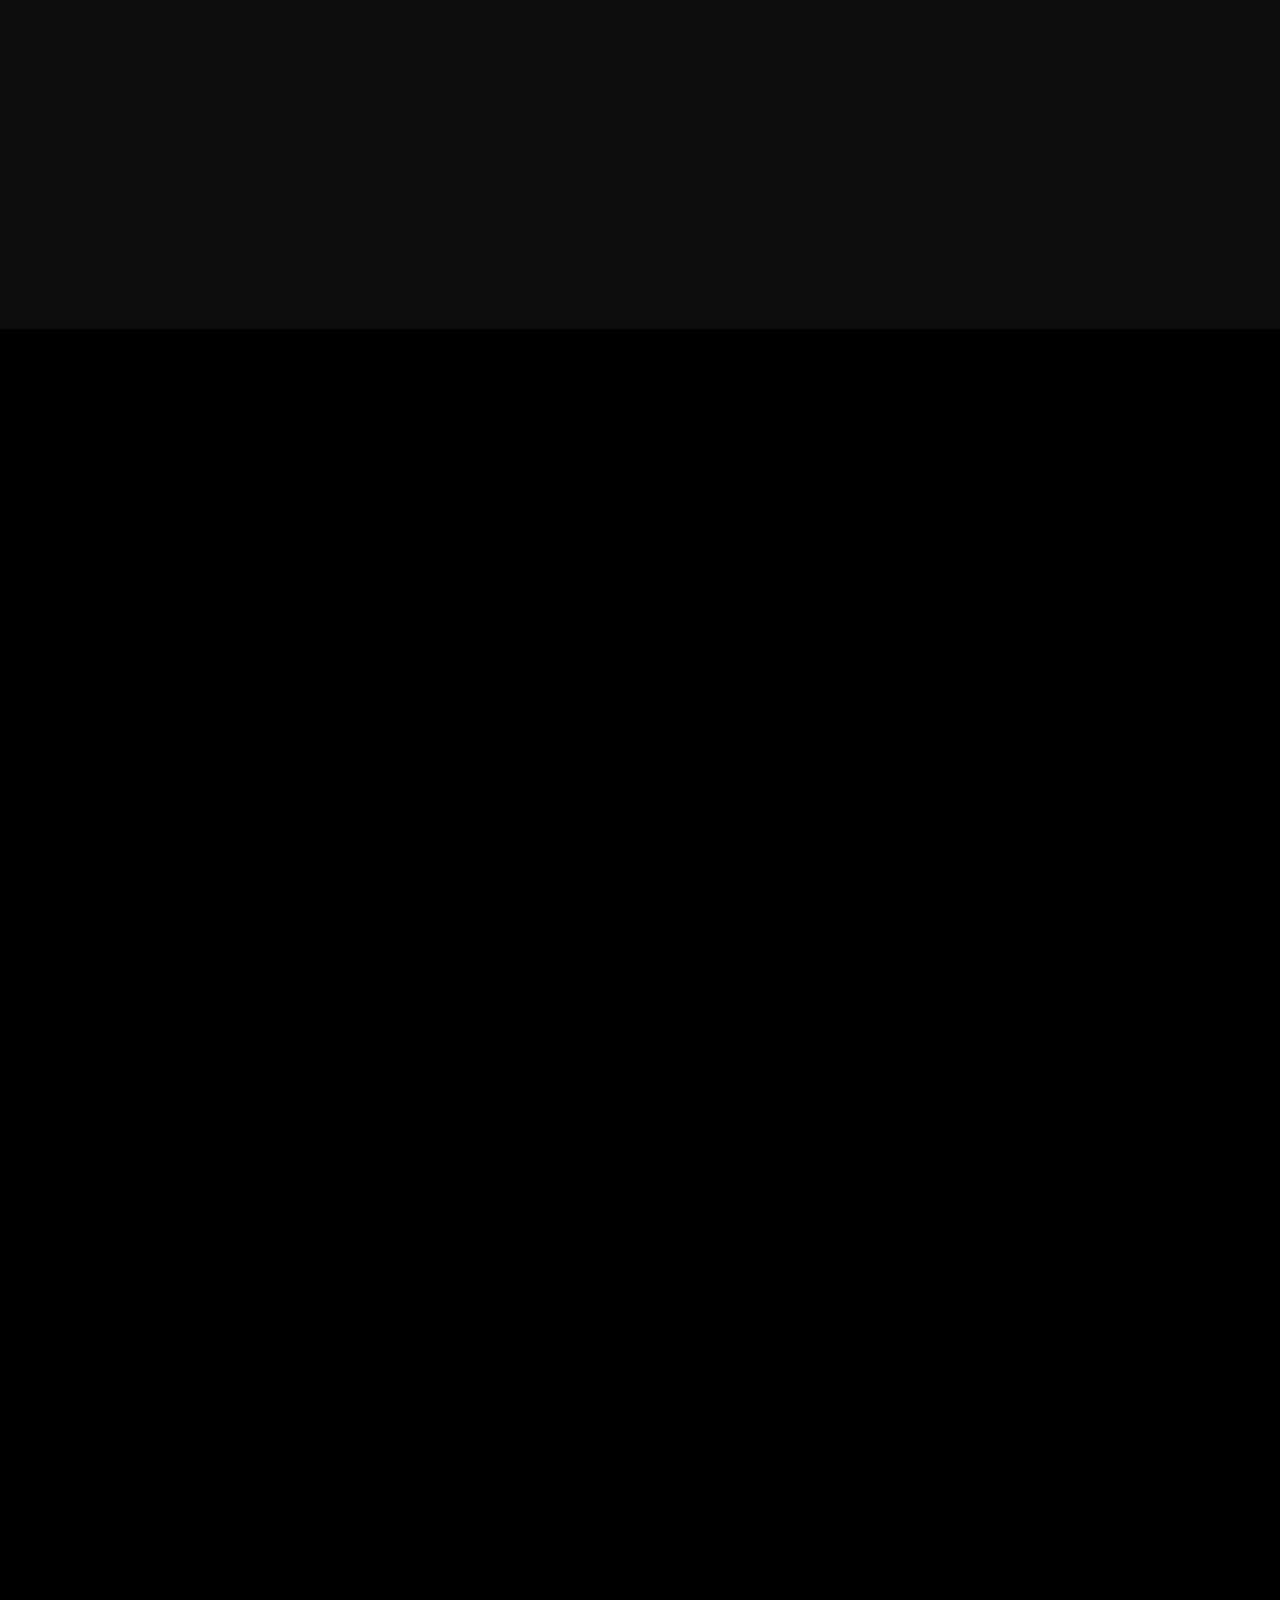
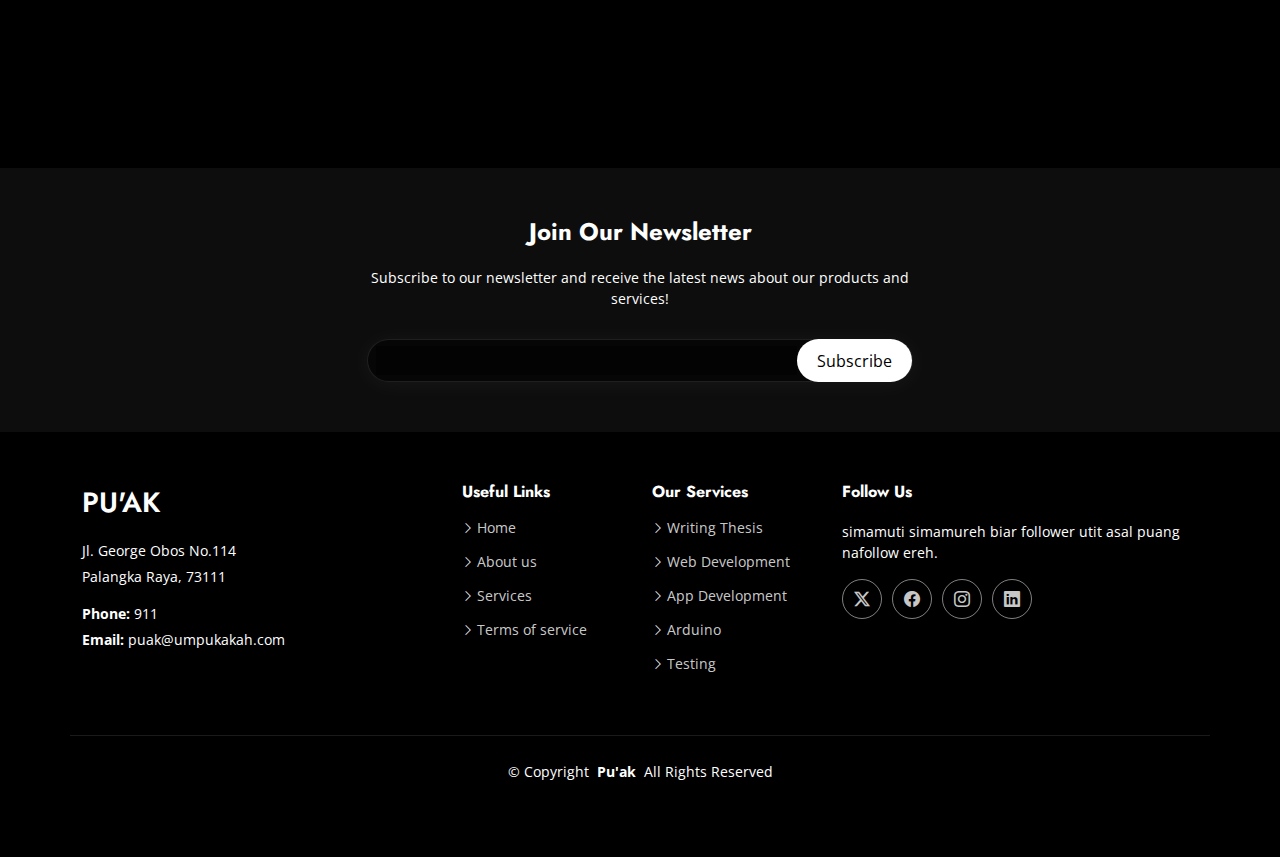
==== commit 2d98b8d5: "Update index.html" ====
--- a/index.html
+++ b/index.html
@@ -81,7 +81,7 @@
       <div class="container">
         <div class="row gy-4">
           <div class="col-lg-6 order-2 order-lg-1 d-flex flex-column justify-content-center" data-aos="zoom-out">
-            <h1 class="">Pu'ak Secret Services</h1>
+            <h1 class="">Pu'ak Secret Service</h1>
             <p class="">We Saw, We Came, We Conquered.</p>
             <div class="d-flex">
               <a href="assets/vid/asik.mp4" class="glightbox btn-watch-video d-flex align-items-center"><i class="bi bi-play-circle"></i><span>Watch Video</span></a>
@@ -305,7 +305,7 @@
               </div><!-- End Skills Item -->
 
               <div class="progress">
-                <span class="skill"><span>React</span> <i class="val">90%</i></span>
+                <span class="skill"><span>Next.js</span> <i class="val">90%</i></span>
                 <div class="progress-bar-wrap">
                   <div class="progress-bar" role="progressbar" aria-valuenow="90" aria-valuemin="0" aria-valuemax="100"></div>
                 </div>
@@ -673,7 +673,7 @@
               <h4><sup>$</sup>100<span> / project</span></h4>
               <ul>
                 <li><i class="bi bi-check"></i> <span>Thesis Writing</span></li>
-                <li><i class="bi bi-check"></i> <span>Unimited Revision</span></li>
+                <li><i class="bi bi-check"></i> <span>Unlimited Revision</span></li>
                 <li><i class="bi bi-check"></i> <span>Plagiarism Check</span></li>
                 <li class="na"><i class="bi bi-x"></i> <span>Project Development</span></li>
                 <li class="na"><i class="bi bi-x"></i> <span>Project Testing</span></li>
@@ -688,7 +688,7 @@
               <h4><sup>$</sup>200<span> / project</span></h4>
               <ul>
                 <li><i class="bi bi-check"></i> <span>Thesis Writing</span></li>
-                <li><i class="bi bi-check"></i> <span>Unimited Revision</span></li>
+                <li><i class="bi bi-check"></i> <span>Unlimited Revision</span></li>
                 <li><i class="bi bi-check"></i> <span>Plagiarism Check</span></li>
                 <li><i class="bi bi-check"></i> <span>Project Development</span></li>
                 <li class="na"><i class="bi bi-x"></i> <span>Project Testing</span></li>
@@ -703,7 +703,7 @@
               <h4><sup>$</sup>300<span> / project</span></h4>
               <ul>
                 <li><i class="bi bi-check"></i> <span>Thesis Writing</span></li>
-                <li><i class="bi bi-check"></i> <span>Unimited Revision</span></li>
+                <li><i class="bi bi-check"></i> <span>Unlimited Revision</span></li>
                 <li><i class="bi bi-check"></i> <span>Plagiarism Check</span></li>
                 <li><i class="bi bi-check"></i> <span>Project Development</span></li>
                 <li><i class="bi bi-check"></i> <span>Project Testing</span></li>
